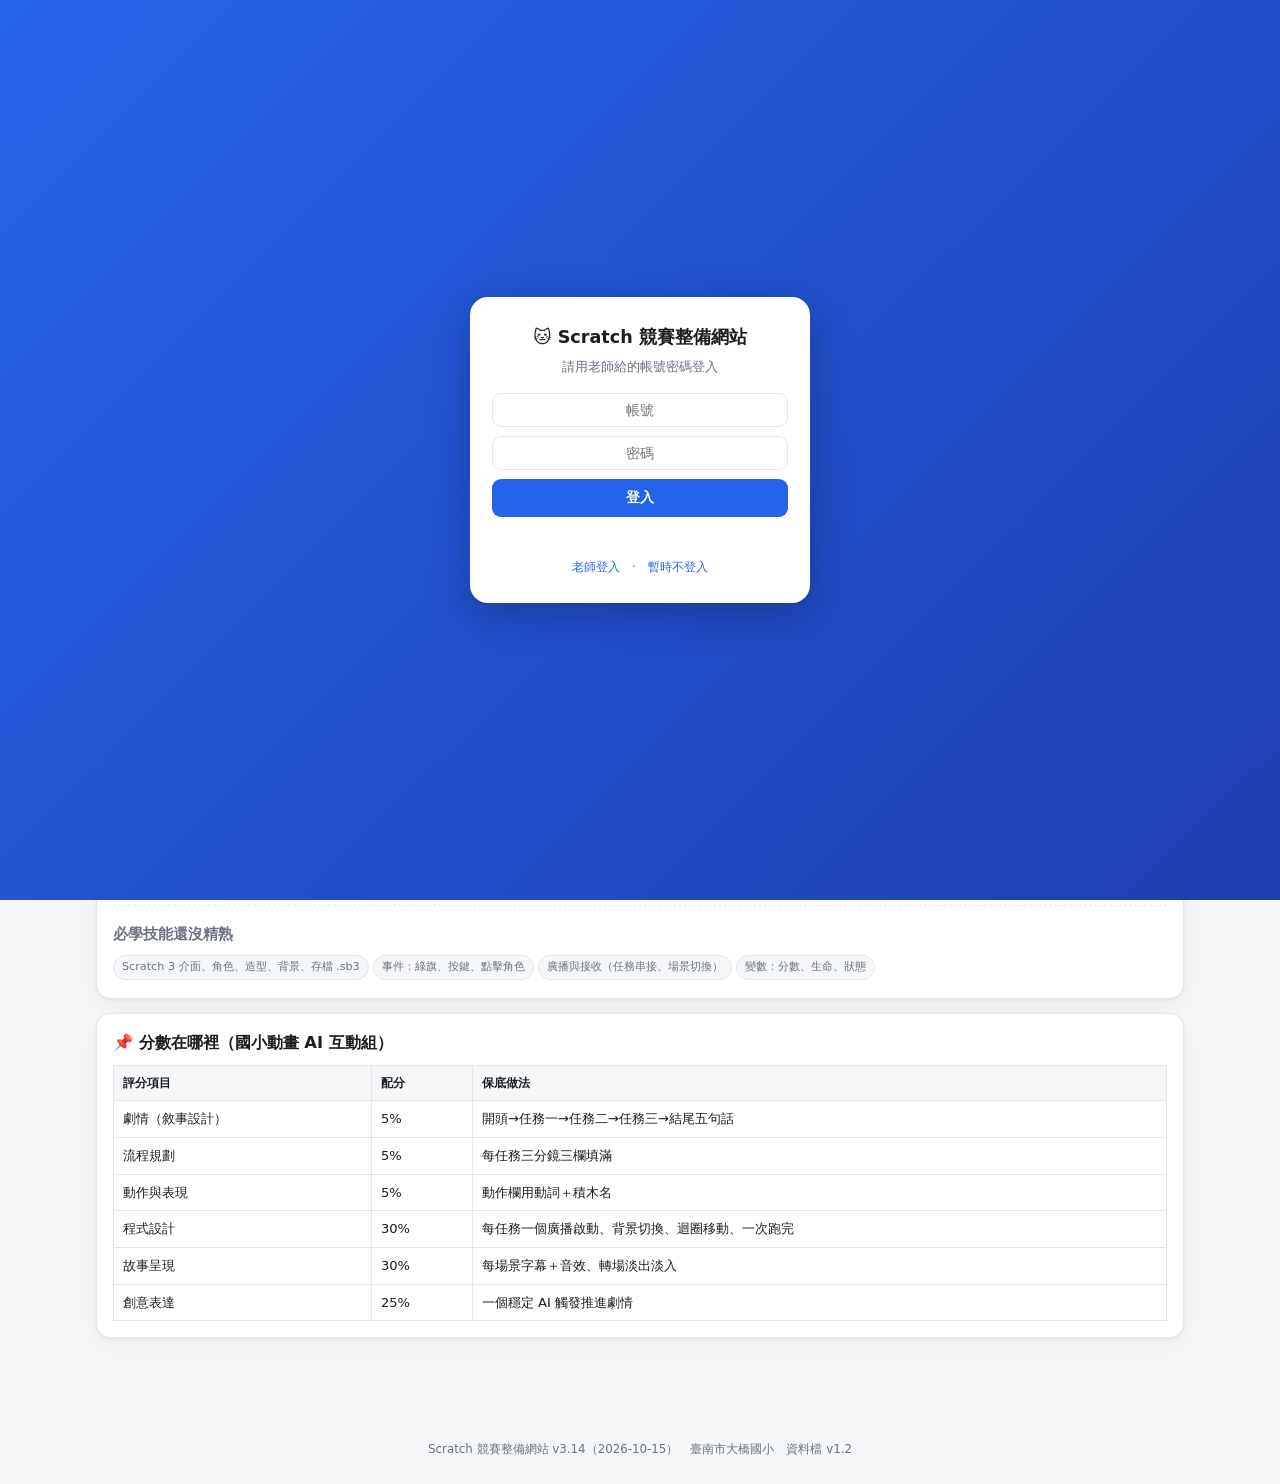
==== index.html @ bfbbebb8 "Work upload v1.3: upload only, no automatic check - Students: pick .sb3 -> upload (team/date folder," ====
<!DOCTYPE html>
<html lang="zh-Hant">
<head>
<meta charset="UTF-8">
<meta name="viewport" content="width=device-width,initial-scale=1">
<title>Scratch 競賽整備網站</title>
<!--
  Scratch 競賽整備網站  index.html
  版本：v1.5   日期：2026-09-23（v1.5 整合基礎課程與重複技能）
  作者：Cona 老師（臺南市大橋國小）
  部署：GitHub Pages 單檔；後端 Google Apps Script（Code.gs v1.1）
  設定：下方 CONFIG.GAS_URL 填入 GAS /exec 網址；留空則為純本機模式
-->
<style>
:root{
  --bg:#f6f7f9; --card:#fff; --ink:#1a1d21; --muted:#6b7280; --line:#e3e6ea;
  --brand:#2563eb; --brand2:#1e40af; --ok:#16a34a; --warn:#d97706; --bad:#dc2626;
  --anim:#7c3aed; --game:#ea580c; --ai:#0891b2;
  --r:14px; --sh:0 1px 3px rgba(0,0,0,.06),0 8px 24px rgba(0,0,0,.04);
}
@media(prefers-color-scheme:dark){:root:not([data-theme="light"]){
  --bg:#0f1216; --card:#171b21; --ink:#e8eaed; --muted:#9aa3ad; --line:#272d35;
  --brand:#60a5fa; --brand2:#93c5fd; --ok:#4ade80; --warn:#fbbf24; --bad:#f87171;
  --anim:#a78bfa; --game:#fb923c; --ai:#22d3ee; --sh:0 1px 3px rgba(0,0,0,.4);
}}
:root[data-theme="dark"]{
  --bg:#0f1216; --card:#171b21; --ink:#e8eaed; --muted:#9aa3ad; --line:#272d35;
  --brand:#60a5fa; --brand2:#93c5fd; --ok:#4ade80; --warn:#fbbf24; --bad:#f87171;
  --anim:#a78bfa; --game:#fb923c; --ai:#22d3ee; --sh:0 1px 3px rgba(0,0,0,.4);
}
*{box-sizing:border-box}
body{margin:0;background:var(--bg);color:var(--ink);
  font-family:"Noto Sans TC","PingFang TC","Microsoft JhengHei",system-ui,sans-serif;
  line-height:1.65;-webkit-text-size-adjust:100%}
.wrap{max-width:1120px;margin:0 auto;padding:0 16px 64px}
header{background:linear-gradient(135deg,var(--brand),var(--brand2));color:#fff;padding:18px 0 14px}
header .wrap{padding-bottom:0}
.hrow{display:flex;flex-wrap:wrap;align-items:center;gap:10px}
h1{font-size:1.2rem;margin:0;font-weight:800;letter-spacing:.5px}
.ver{font-size:.72rem;opacity:.85;background:rgba(255,255,255,.18);padding:2px 8px;border-radius:99px}
.spacer{flex:1}
.hbtn{background:rgba(255,255,255,.16);color:#fff;border:1px solid rgba(255,255,255,.3);
  border-radius:99px;padding:6px 12px;font-size:.8rem;cursor:pointer;font-family:inherit}
.hbtn:hover{background:rgba(255,255,255,.28)}
.hbtn.on{background:#fff;color:var(--brand2);font-weight:700}
.idbar{display:flex;flex-wrap:wrap;gap:8px;margin-top:10px;align-items:center;font-size:.82rem}
.idbar input,.idbar select{border:1px solid rgba(255,255,255,.35);background:rgba(255,255,255,.14);
  color:#fff;border-radius:8px;padding:5px 9px;font-family:inherit;font-size:.82rem}
.idbar input::placeholder{color:rgba(255,255,255,.7)}
.idbar select option{color:#111}
nav{display:flex;align-items:stretch;gap:6px;overflow-x:auto;margin-top:12px;padding-bottom:2px;scrollbar-width:none}
nav::-webkit-scrollbar{display:none}
nav button{white-space:nowrap;background:transparent;border:0;color:rgba(255,255,255,.82);
  padding:9px 13px;border-radius:10px 10px 0 0;cursor:pointer;font-size:.86rem;font-family:inherit}
nav button.active{background:var(--bg);color:var(--ink);font-weight:700}
.past-table-wrap{overflow-x:auto;margin:12px 0}
.past-table{min-width:680px}
.past-table td,.past-table th{vertical-align:top}
.past-downloads{display:flex;flex-wrap:wrap;gap:8px;margin:10px 0}
.doc-layout{display:grid;grid-template-columns:minmax(340px,.9fr) minmax(0,1.1fr);gap:14px;align-items:start}
.doc-layout>.card{min-width:0;margin:0}
.doc-source{position:sticky;top:12px}
.doc-paper{width:100%;height:min(74vh,820px);min-height:500px;border:1px solid var(--line);border-radius:8px;background:#fff}
.doc-keypoints{padding-left:20px;margin:8px 0 12px}
.doc-keypoints li{margin:4px 0}
@media(max-width:900px){.doc-layout{grid-template-columns:1fr}.doc-source{position:static}.doc-paper{height:60vh;min-height:380px}}
.nav-group{display:flex;flex-direction:column;align-items:flex-start;justify-content:flex-end;flex:none;padding:0 6px}
.nav-group+.nav-group{border-left:1px solid rgba(255,255,255,.4);padding-left:14px;margin-left:4px}
.nav-label{white-space:nowrap;font-size:.74rem;font-weight:800;color:#fff;letter-spacing:.04em;
  background:rgba(255,255,255,.18);border:1px solid rgba(255,255,255,.28);border-radius:7px;
  padding:2px 10px;margin:0 0 5px;line-height:1.5}
.nav-buttons{display:flex;gap:2px}
.teacher-members{font-weight:700;background:rgba(255,255,255,.13);border-radius:8px;padding:5px 9px}
section{display:none;padding-top:20px}
section.active{display:block}
.card{background:var(--card);border:1px solid var(--line);border-radius:var(--r);
  padding:16px;margin-bottom:14px;box-shadow:var(--sh)}
.card h2{margin:0 0 4px;font-size:1.02rem}
.card h3{margin:16px 0 6px;font-size:.92rem;color:var(--muted)}
.sub{color:var(--muted);font-size:.82rem;margin:0 0 10px}
.grid{display:grid;gap:12px}
.g2{grid-template-columns:repeat(auto-fit,minmax(280px,1fr))}
.g3{grid-template-columns:repeat(auto-fit,minmax(200px,1fr))}
.bar{height:9px;background:var(--line);border-radius:99px;overflow:hidden;margin:6px 0 2px}
.bar>i{display:block;height:100%;background:var(--brand);border-radius:99px;transition:width .35s}
.bar.ok>i{background:var(--ok)}
.stat{display:flex;align-items:baseline;gap:6px}
.stat b{font-size:1.5rem}
.stat span{font-size:.78rem;color:var(--muted)}
.item{display:flex;gap:10px;padding:11px 0;border-bottom:1px dashed var(--line);align-items:flex-start}
.item:last-child{border-bottom:0}
.item .bd{flex:1;min-width:0}
.item .nm{font-weight:600;font-size:.93rem}
.item .cd{font-size:.79rem;color:var(--muted);margin-top:2px}
.chk{width:26px;height:26px;flex:0 0 26px;border:2px solid var(--line);border-radius:8px;
  background:var(--card);cursor:pointer;font-size:15px;line-height:22px;text-align:center;color:transparent;padding:0}
.chk.on{background:var(--ok);border-color:var(--ok);color:#fff}
.pill{display:inline-block;font-size:.68rem;padding:1px 7px;border-radius:99px;
  border:1px solid var(--line);color:var(--muted);margin-left:6px;vertical-align:1px}
.pill.p1{border-color:var(--bad);color:var(--bad)}
.pill.p2{border-color:var(--warn);color:var(--warn)}
.pill.must{border-color:var(--brand);color:var(--brand)}
.seg{display:flex;gap:0;border:1px solid var(--line);border-radius:9px;overflow:hidden;flex:0 0 auto}
.seg button{border:0;background:var(--card);color:var(--muted);font-size:.72rem;padding:5px 8px;
  cursor:pointer;font-family:inherit;border-right:1px solid var(--line)}
.seg button:last-child{border-right:0}
.seg button.on{background:var(--muted);color:#fff;font-weight:700}
.seg button.on.lv1{background:var(--warn)}
.seg button.on.lv2{background:var(--ok)}
a.lk{display:inline-block;font-size:.78rem;color:var(--brand);text-decoration:none;
  margin:4px 8px 0 0;border-bottom:1px solid transparent}
a.lk:hover{border-bottom-color:var(--brand)}
.course-panel{margin-top:18px;padding:16px;border:1px solid var(--line);border-radius:12px;background:var(--bg)}
.course-panel h3{margin:0 0 4px;color:var(--ink);font-size:1rem}
.course-sites{display:flex;flex-wrap:wrap;gap:6px 14px;margin:10px 0 14px}
.resource-grid{display:grid;grid-template-columns:repeat(auto-fit,minmax(240px,1fr));gap:12px;margin-top:14px}
.resource-item{border:1px solid var(--line);border-radius:12px;padding:14px;background:var(--card)}
.resource-item img{display:block;width:100%;max-height:240px;object-fit:contain;margin-bottom:10px;border-radius:8px;background:var(--bg)}
.resource-item strong{display:block;margin-bottom:5px}
.resource-actions{display:flex;gap:8px;margin-top:10px}
.resource-form{display:grid;gap:10px;max-width:560px;margin-top:18px;padding:16px;border:1px solid var(--line);border-radius:12px;background:var(--bg)}
.resource-form input[type=text],.resource-form input[type=url],.resource-form input[type=file]{width:100%;padding:9px;border:1px solid var(--line);border-radius:8px;background:var(--card);color:var(--ink)}
.course-group{border:1px solid var(--line);border-radius:10px;background:var(--card);margin-top:8px;overflow:hidden}
.course-group summary{cursor:pointer;padding:10px 12px;font-weight:700}
.course-group summary:hover{color:var(--brand)}
.teacher-feature:active{cursor:grabbing}
.work-row select{min-width:170px;margin-left:6px}
.teacher-feature{border-left:3px solid var(--brand);padding:9px;margin-top:8px;max-width:420px;cursor:grab}
.teacher-feature summary{cursor:pointer;font-weight:700;color:var(--brand);list-style:none}
.teacher-feature summary::-webkit-details-marker{display:none}
.teacher-feature summary::before{content:'▸ ';display:inline}
.teacher-feature[open] summary::before{content:'▾ '}
.teacher-feature input,.teacher-feature textarea{display:block;width:100%;margin:6px 0}
.course-lessons{padding:0 12px 6px}
.course-lesson{padding:12px 0;border-top:1px dashed var(--line)}
.course-lesson-head{display:flex;align-items:center;gap:8px;flex-wrap:wrap}
.course-lesson-head b{flex:1;min-width:150px}
.course-lesson p{margin:6px 0;white-space:pre-line;font-size:.83rem;color:var(--muted)}
.course-done{border:1px solid var(--line);background:var(--card);color:var(--muted);border-radius:8px;padding:4px 9px;cursor:pointer;font-family:inherit}
.course-done.on{border-color:var(--ok);color:var(--ok);font-weight:700}
.course-skill{margin:8px 0 12px;padding:10px 12px;border:1px solid var(--line);border-radius:10px;background:var(--bg)}
.course-skill>strong{font-size:.8rem;color:var(--brand)}
.course-skill .item{border-bottom:0;padding-bottom:0}
.todo{font-size:.76rem;color:var(--warn)}
table{width:100%;border-collapse:collapse;font-size:.82rem;margin-top:8px}
th,td{border:1px solid var(--line);padding:7px 9px;text-align:left;vertical-align:top}
th{background:var(--bg);font-weight:700;font-size:.78rem}
.btn{background:var(--brand);color:#fff;border:0;border-radius:9px;padding:8px 15px;
  font-size:.85rem;cursor:pointer;font-family:inherit;font-weight:600}
.btn:hover{filter:brightness(1.08)}
.btn.ghost{background:transparent;color:var(--brand);border:1px solid var(--line)}
.btn.danger{background:var(--bad)}
.btn:disabled{opacity:.45;cursor:not-allowed}
.row{display:flex;flex-wrap:wrap;gap:8px;align-items:center}
input[type=text],input[type=password],textarea,select{border:1px solid var(--line);border-radius:9px;
  padding:8px 10px;font-family:inherit;font-size:.86rem;background:var(--card);color:var(--ink);width:100%}
textarea{resize:vertical;line-height:1.7}
label.fl{display:block;font-size:.8rem;font-weight:600;margin:12px 0 4px}
label.fl .hint{font-weight:400;color:var(--muted);font-size:.74rem}
.note{font-size:.78rem;color:var(--muted);border-left:3px solid var(--brand);padding-left:9px;margin:8px 0}
.ok-txt{color:var(--ok);font-size:.78rem}
.bad-txt{color:var(--bad);font-size:.78rem}
.mock{white-space:pre-wrap;font-size:.86rem;background:var(--bg);border:1px solid var(--line);
  border-radius:10px;padding:14px;line-height:1.85}
.tag{display:inline-block;font-size:.7rem;background:var(--bg);border:1px solid var(--line);
  border-radius:99px;padding:2px 8px;margin:2px 4px 2px 0;color:var(--muted)}
.timer{font-size:2.4rem;font-weight:800;letter-spacing:2px;font-variant-numeric:tabular-nums}
.phase{padding:9px 11px;border-radius:9px;border:1px solid var(--line);margin-bottom:6px;font-size:.84rem}
.phase.now{border-color:var(--brand);background:rgba(37,99,235,.08);font-weight:700}
.phase.done{opacity:.5}
.badge{position:fixed;right:14px;bottom:14px;background:var(--card);border:1px solid var(--line);
  border-radius:99px;padding:7px 14px;font-size:.76rem;box-shadow:var(--sh);z-index:50;display:none}
.badge.show{display:block}
footer{text-align:center;color:var(--muted);font-size:.74rem;padding:24px 0}
.tonly{display:none}
body.teacher .tonly{display:block}
body.teacher .tonly.inline{display:inline-block}
.hide{display:none!important}
.login{position:fixed;inset:0;z-index:200;background:linear-gradient(135deg,var(--brand),var(--brand2));
  display:flex;align-items:center;justify-content:center;padding:16px}
.login.off{display:none}
.loginbox{background:var(--card);border-radius:18px;padding:26px 22px;width:100%;max-width:340px;
  box-shadow:0 10px 40px rgba(0,0,0,.25);text-align:center}
.loginbox h2{margin:0 0 4px;font-size:1.1rem}
.loginbox p{margin:0 0 16px;font-size:.8rem;color:var(--muted)}
.loginbox input{margin-bottom:9px;text-align:center}
.loginbox .btn{width:100%;padding:10px}
.loginbox .alt{margin-top:14px;font-size:.76rem;color:var(--muted)}
.loginbox .alt a{color:var(--brand);cursor:pointer;text-decoration:none}
.loginbox .alt a:hover{text-decoration:underline}
#liMsg{min-height:20px;font-size:.8rem;margin-top:6px}
.who{background:rgba(255,255,255,.18);border-radius:99px;padding:4px 12px;font-weight:600}
@media(max-width:640px){
  .item{flex-wrap:wrap}
  .seg{margin-left:36px;margin-top:4px}
  .timer{font-size:2rem}
  h1{font-size:1.05rem}
}
@media print{header,nav,.noprint{display:none!important}section{display:none!important}
  section.active{display:block!important}.card{box-shadow:none;break-inside:avoid}}
</style>
<style>
.important-event{flex:1;display:flex;justify-content:center;align-items:center;gap:14px;min-width:280px;padding:9px 14px;border-radius:14px;background:#ffffff1c;border:1px solid #ffffff40}.important-event strong,.important-event span{display:block}.important-event span{font-size:.8rem;opacity:.95}.event-count{color:#ffed9f;white-space:nowrap;font-size:1.02rem}.important-link{border:2px solid #e5b343;background:var(--bg);padding:12px 16px;border-radius:12px;margin:14px 0}.important-link strong{display:block}#eventDialog{width:min(480px,94vw);border:0;border-radius:16px;padding:24px;background:var(--card);color:var(--ink)}#eventDialog::backdrop{background:#0007}#eventDialog label{display:block;margin:12px 0}#eventDialog input{display:block;width:100%;padding:10px;margin-top:5px;border:1px solid var(--line);border-radius:8px;color:var(--ink);background:var(--bg)}@media(max-width:900px){.important-event{order:5;flex-basis:100%;min-width:0;flex-wrap:wrap}.hrow{flex-wrap:wrap}}
</style>
</head>
<body>
<header>
  <div class="wrap">
    <div class="hrow">
      <h1>🐱 Scratch 競賽整備網站</h1>
      <span class="ver" id="verTag"></span>
      <div id="importantEvent" class="important-event"></div>
      <button class="hbtn" id="themeBtn" title="切換深淺色">🌓</button>
      <button class="hbtn" id="teacherBtn">老師登入</button>
    </div>
    <div class="idbar" id="idbar"></div>
    <nav id="nav"></nav>
  </div>
</header>
<dialog id="eventDialog"></dialog>
<style>.important-event{display:grid;gap:8px}.event-row{display:flex;align-items:center;justify-content:space-between;gap:12px}.event-row+.event-row{border-top:1px solid #ffffff40;padding-top:8px}@media(max-width:600px){.event-row{flex-wrap:wrap}.event-count{font-size:.9rem}}</style>

<div class="wrap">
  <section id="tab-dash" class="active"></section>
  <section id="tab-feat"></section>
  <section id="tab-work"></section>
  <section id="tab-upload"></section>
  <section id="tab-skill"></section>
  <section id="tab-sites"></section>
  <section id="tab-code"></section>
  <section id="tab-rubric"></section>
  <section id="tab-past"></section>
  <section id="tab-mock"></section>
  <section id="tab-doc"></section>
  <section id="tab-time"></section>
  <section id="tab-set"></section>
</div>

<div class="login off" id="login">
  <div class="loginbox">
    <h2>🐱 Scratch 競賽整備網站</h2>
    <p>請用老師給的帳號密碼登入</p>
    <input type="text" id="liAcc" placeholder="帳號" autocomplete="username">
    <input type="password" id="liPw" placeholder="密碼" autocomplete="current-password">
    <button class="btn" id="liGo">登入</button>
    <div id="liMsg"></div>
    <div class="alt"><a id="liTeacher">老師登入</a>　·　<a id="liGuest">暫時不登入</a></div>
  </div>
</div>

<div class="badge" id="badge"></div>
<footer id="foot"></footer>

<script src="basic-course.js?v=0549835"></script>
<script src="work-board.js?v=20261005-2"></script>
<script src="important-event.js?v=2"></script>
<script src="resource-board.js?v=20261005-1"></script>
<script src="past-materials.js?v=20260923-3"></script>
<script src="work-upload.js?v=1.2-20261015"></script>
<script>
/* ===================== 設定 ===================== */
const CONFIG = {
  GAS_URL: 'https://script.google.com/macros/s/AKfycbwOos2X-8Qha7JkASXeDWjU9P6ldM1uuHMtovFIctOSKyVXxvaNAr8lUlw9-2zLah7-/exec',
  VERSION: 'v3.14',
  DATE: '2026-10-15'
};
const DATA = {"version": "v1.2", "date": "2026-09-18", "title": "貓咪盃備賽檢核資料（國小動畫 AI 互動組／國小遊戲 AI 互動組）", "contest": {"year": "116", "groups": {"anim": "國小動畫 AI 互動組", "game": "國小遊戲 AI 互動組"}, "durationMin": 210, "presentationMin": 3, "software": "Scratch3-AI-1.5.2 離線版（主辦提供）", "submit": ["作品 .sb3", "程式說明文件（官方 ODT/DOCX 範本）"], "stage1": "116/04/21", "stage2": "116/04/24", "links": {"官網": "https://proj.moe.edu.tw/cat/", "最新消息": "https://proj.moe.edu.tw/cat/News.aspx?n=2108&sms=12540", "評分規準與文件格式": "https://proj.moe.edu.tw/cat/News_Content.aspx?n=2108&s=24497", "Scratch3-AI 下載": "https://proj.moe.edu.tw/cat/News_Content.aspx?n=2108&s=24379", "歷年得獎作品": "https://proj.moe.edu.tw/cat/cl.aspx?n=3127", "Stretch3 線上練習": "https://stretch3.github.io/"}, "todoTeacher": ["市賽報名截止與日期", "是否可攜帶素材檔案", "現場電腦是否有攝影機", "Scratch3-AI 內含 AI 擴充清單截圖"]}, "rubric": {"anim": [{"id": "RA1", "block": "程式說明文件", "item": "劇情（敘事設計）", "pct": 5, "top": "劇情完整流暢、角色與場景交代清楚、呈現完整故事", "base": "開頭→任務一→任務二→任務三→結尾五句話", "boost": "每句含誰、在哪、做什麼、結果", "features": ["A12"]}, {"id": "RA2", "block": "程式說明文件", "item": "流程規劃", "pct": 5, "top": "流程規劃完整、順序嚴謹、與敘事完全契合", "base": "每任務三分鏡三欄填滿", "boost": "分鏡標明廣播名／AI 觸發", "features": ["A12"]}, {"id": "RA3", "block": "程式說明文件", "item": "動作與表現", "pct": 5, "top": "每場景角色明確、動作規劃完整清楚", "base": "動作欄用動詞＋積木名", "boost": "加時間長度與音效名", "features": ["A12"]}, {"id": "RA4", "block": "動畫作品", "item": "程式設計", "pct": 30, "top": "程式結構清楚完整、動畫全程正確、運用多種控制積木（事件、廣播、迴圈、簡單條件）", "base": "每任務一個廣播啟動、背景切換、迴圈移動、一次跑完", "boost": "自訂積木、條件分支做 AI 劇情", "features": ["A02", "A03", "A07", "A11"]}, {"id": "RA5", "block": "動畫作品", "item": "故事呈現", "pct": 30, "top": "場景轉換自然流暢、節奏清楚、音效字幕美術精緻並有效輔助理解", "base": "每場景字幕＋音效、轉場淡出淡入", "boost": "配音、背景音樂、標題與片尾", "features": ["A01", "A04", "A05", "A06", "A10"]}, {"id": "RA6", "block": "動畫作品", "item": "創意表達", "pct": 25, "top": "角色場景鮮明有特色；AI 感知結果與劇情發展形成創意連動、觸發點有巧思、不同情境下反應穩定", "base": "一個穩定 AI 觸發推進劇情", "boost": "2～3 種 AI 觸發各推進一段、誤判提示", "features": ["A08", "A09"]}], "game": [{"id": "RG1", "block": "程式說明文件", "item": "遊戲目標說明", "pct": 5, "top": "遊戲目標非常清楚具體、玩家能立即理解並依任務完成操作", "base": "一句話：N 秒內…達 N 分", "boost": "加上情境理由", "features": ["G14"]}, {"id": "RG2", "block": "程式說明文件", "item": "遊戲機制設計", "pct": 10, "top": "規則與任務高度連貫且可執行、勝負條件清楚、具有明顯挑戰性", "base": "每關：操作／計分表／過關條件", "boost": "隨機、難度變化、AI 操控方式", "features": ["G14"]}, {"id": "RG3", "block": "遊戲作品", "item": "遊戲趣味性", "pct": 20, "top": "內容豐富且充滿變化、音效與美術表現精緻、具高度吸引力", "base": "每關≥3 種物件、得分/失敗音效、背景音樂", "boost": "隨機生成、加速度、連擊、震動", "features": ["G03", "G08", "G13"]}, {"id": "RG4", "block": "遊戲作品", "item": "互動平衡性", "pct": 20, "top": "互動性佳、操作順暢；AI 操控（手勢/臉部特徵點）反應靈敏且穩定、誤操作率低、與必要的傳統輸入自然搭配", "base": "一關鍵盤、一關手勢", "boost": "連續判定、冷卻、狀態顯示", "features": ["G05", "G06", "G07"]}, {"id": "RG5", "block": "遊戲作品", "item": "獨特創意性", "pct": 20, "top": "遊戲具高度創新；AI 應用設計（辨識項目選擇、觸發機制、回饋形式）具原創性且與遊戲情境高度契合", "base": "AI 動作與題目情境有關", "boost": "回饋多樣（音效＋表情＋分數動畫）", "features": ["G05"]}, {"id": "RG6", "block": "遊戲作品", "item": "功能完整性", "pct": 25, "top": "功能完整、無明顯錯誤、流程開始與結束順利", "base": "標題→說明→關一→關二→結算→排行榜→重玩全程走完", "boost": "每關過關/失敗畫面、變數歸零正確", "features": ["G01", "G02", "G04", "G09", "G10", "G11", "G12"]}]}, "features": {"anim": [{"id": "A01", "name": "標題畫面", "cond": "作品名、組員、按綠旗或點擊開始", "pri": 1}, {"id": "A02", "name": "三個任務各一個場景", "cond": "背景切換用廣播或「背景換成…時」", "pri": 1}, {"id": "A03", "name": "主角每場景有動作＋變化", "cond": "造型／大小／顏色／表情至少一種變化", "pri": 1}, {"id": "A04", "name": "每場景至少 2 句字幕，且每句字幕都有配音", "cond": "字幕（說…秒）與配音（錄音或文字轉語音）同步出現，一句字幕＝一段語音", "pri": 1}, {"id": "A05", "name": "每場景 1 個音效＋背景音樂", "cond": "音效庫或錄音皆可", "pri": 2}, {"id": "A06", "name": "場景轉場 ≥2 種", "cond": "淡出淡入／滑動／縮放", "pri": 2}, {"id": "A07", "name": "至少 1 個條件判斷劇情", "cond": "碰到 A→X，碰到 B→Y", "pri": 2}, {"id": "A08", "name": "至少 1 個 AI 觸發推進劇情", "cond": "揮手/張嘴/點頭→劇情前進，畫面有提示文字", "pri": 1}, {"id": "A09", "name": "AI 防誤判", "cond": "連續判定 N 次或冷卻 2 秒", "pri": 2}, {"id": "A10", "name": "片尾畫面", "cond": "The End／這次學到什麼（不放製作名單）", "pri": 1}, {"id": "A11", "name": "全片一次跑完不卡住", "cond": "綠旗→片尾，改完即重跑", "pri": 1}, {"id": "A12", "name": "程式說明文件填滿", "cond": "敘事 5 句＋每任務 3 分鏡", "pri": 1}], "game": [{"id": "G01", "name": "標題畫面", "cond": "作品名、開始鈕", "pri": 1}, {"id": "G02", "name": "遊戲說明畫面", "cond": "每關操作方法＋計分表＋過關條件", "pri": 1}, {"id": "G03", "name": "關卡一可玩", "cond": "倒數、操作、隨機物件、碰撞加減分、即時分數", "pri": 1}, {"id": "G04", "name": "關卡二可玩且類型不同", "cond": "例：關一收集閃避、關二拖曳分類/選擇/背包", "pri": 1}, {"id": "G05", "name": "一關用 AI 手勢操控", "cond": "手掌左右→角色左右，或握拳→動作", "pri": 1}, {"id": "G06", "name": "AI 狀態顯示", "cond": "畫面角落顯示偵測到/未偵測到＋提示", "pri": 2}, {"id": "G07", "name": "AI 防誤判＋鍵盤備援", "cond": "連續判定＋冷卻；鍵盤也能玩", "pri": 2}, {"id": "G08", "name": "每種事件有音效", "cond": "得分、扣分、過關、失敗、倒數最後 5 秒", "pri": 2}, {"id": "G09", "name": "過關/失敗畫面與重玩", "cond": "變數與分身歸零", "pri": 1}, {"id": "G10", "name": "關卡以廣播串接", "cond": "任務一結束→廣播開始任務二", "pri": 1}, {"id": "G11", "name": "結算畫面＋成果報告", "cond": "總分＋各項統計次數", "pri": 2}, {"id": "G12", "name": "排行榜前三名", "cond": "詢問姓名、清單、排序", "pri": 2}, {"id": "G13", "name": "簡單物理", "cond": "掉落加速度或碰撞反彈", "pri": 3}, {"id": "G14", "name": "程式說明文件填滿", "cond": "目標一句話＋每關任務/規則", "pri": 1}]}, "skills": [{"id": "B1", "cat": "基礎", "must": true, "name": "Scratch 3 介面、角色、造型、背景、存檔 .sb3", "why": "全部", "links": ["https://steam.oxxostudio.tw/category/scratch/info/use-scratch3.html", "https://www.junyiacademy.org/computing/root/scratch-3-m01"]}, {"id": "B2", "cat": "基礎", "must": true, "name": "事件：綠旗、按鍵、點擊角色", "why": "程式設計", "links": ["https://steam.oxxostudio.tw/category/scratch/code/events.html"]}, {"id": "B3", "cat": "基礎", "must": true, "name": "廣播與接收（任務串接、場景切換）", "why": "程式設計／功能完整性", "links": ["https://steam.oxxostudio.tw/category/scratch/example/radio-wait.html", "https://sites.google.com/dpps.tc.edu.tw/scratch/影片動畫製作/廣播與接收"]}, {"id": "B4", "cat": "基礎", "must": true, "name": "變數：分數、生命、狀態", "why": "遊戲機制", "links": ["https://2blog.ilc.edu.tw/1279/"]}, {"id": "B5", "cat": "基礎", "must": true, "name": "重複、如果／否則、等待直到", "why": "程式設計", "links": ["https://steam.oxxostudio.tw/category/scratch/index.html"]}, {"id": "B6", "cat": "基礎", "must": true, "name": "音效：音效庫、錄音、匯入、背景音樂循環", "why": "故事呈現／趣味性", "links": []}, {"id": "B7", "cat": "基礎", "must": false, "name": "自訂積木（函式）", "why": "程式設計極優", "links": []}, {"id": "B8", "cat": "基礎", "must": true, "name": "標題／說明／結尾畫面三件套", "why": "功能完整性", "links": []}, {"id": "B9", "cat": "基礎", "must": false, "name": "流程圖畫法（四種符號）", "why": "程式說明文件", "links": []}, {"id": "B10", "cat": "基礎", "must": false, "name": "3 分鐘口頭報告", "why": "決賽調分", "links": []}, {"id": "A1", "cat": "動畫", "must": true, "name": "字幕：說…秒＋字幕角色", "why": "故事呈現", "links": []}, {"id": "A2", "cat": "動畫", "must": true, "name": "轉場：淡出淡入、滑入、縮放", "why": "故事呈現", "links": ["https://www.junyiacademy.org/computing/scratch/scratch-3-m01/v/Z2YuM0XAA88", "https://www.junyiacademy.org/computing/programming/scratch/scratch-3-m01/v/Mw972ajSXtA", "http://blog.hashteacher.com/?p=1117"]}, {"id": "A3", "cat": "動畫", "must": true, "name": "角色變化：造型、尺寸、顏色效果、漸變", "why": "程式設計", "links": []}, {"id": "A4", "cat": "動畫", "must": false, "name": "背景捲動（雙背景循環）", "why": "程式設計（逛街≥30 秒）", "links": []}, {"id": "A5", "cat": "動畫", "must": false, "name": "圓形／曲線移動", "why": "114 文件題", "links": []}, {"id": "A6", "cat": "動畫", "must": true, "name": "配音：每句字幕都配語音（錄音或文字轉語音）", "why": "115 要求語音", "links": []}, {"id": "A7", "cat": "動畫", "must": false, "name": "對話節奏：廣播並等待、多角色輪流說", "why": "故事呈現", "links": ["https://steam.oxxostudio.tw/category/scratch/example/radio-wait.html"]}, {"id": "G1", "cat": "遊戲", "must": true, "name": "鍵盤／滑鼠控制角色", "why": "互動平衡性", "links": []}, {"id": "G2", "cat": "遊戲", "must": true, "name": "倒數計時器", "why": "遊戲機制", "links": ["https://steam.oxxostudio.tw/category/scratch/example/countdown-baisc.html"]}, {"id": "G3", "cat": "遊戲", "must": true, "name": "分身隨機生成物件", "why": "趣味性（亂數要求）", "links": []}, {"id": "G4", "cat": "遊戲", "must": true, "name": "碰撞判斷→加減分＋音效＋刪除分身", "why": "遊戲機制", "links": []}, {"id": "G5", "cat": "遊戲", "must": true, "name": "過關／失敗判斷、關卡切換、重玩歸零", "why": "功能完整性", "links": []}, {"id": "G6", "cat": "遊戲", "must": true, "name": "清單＋排行榜前三名", "why": "114/115 明文要求", "links": ["https://steam.oxxostudio.tw/category/scratch/example/list-sort.html", "https://steam.oxxostudio.tw/category/scratch/code/lists.html", "https://class.tn.edu.tw/modules/tad_web/news.php?WebID=1384&NewsID=13249"]}, {"id": "G7", "cat": "遊戲", "must": false, "name": "成果報告畫面", "why": "114 臺南要求", "links": []}, {"id": "G8", "cat": "遊戲", "must": false, "name": "簡單物理：重力、反彈", "why": "115 子任務二", "links": []}, {"id": "G9", "cat": "遊戲", "must": false, "name": "拖曳分類", "why": "關卡類型二", "links": []}, {"id": "G10", "cat": "遊戲", "must": false, "name": "背包／容量策略", "why": "114 任務二", "links": []}, {"id": "AI1", "cat": "AI", "must": true, "name": "開啟攝影機、看到手部／臉部特徵點", "why": "AI 基礎", "links": ["https://github.com/champierre/handpose2scratch", "https://github.com/champierre/facemesh2scratch", "https://github.com/stretch3/stretch3.github.io"]}, {"id": "AI2", "cat": "AI", "must": true, "name": "手掌 x 座標→角色 x", "why": "互動平衡性", "links": ["https://learningscratch519975251.wordpress.com/2021/04/04/stretch3-handpose2scratch-3d-fight/"]}, {"id": "AI3", "cat": "AI", "must": true, "name": "手在左／右／上→三種指令", "why": "動畫觸發、遊戲選擇", "links": []}, {"id": "AI4", "cat": "AI", "must": false, "name": "手指伸直數量→選項", "why": "選擇題關卡", "links": []}, {"id": "AI5", "cat": "AI", "must": false, "name": "張嘴／點頭（臉部特徵點距離）", "why": "吃東西、同意", "links": []}, {"id": "AI6", "cat": "AI", "must": true, "name": "防誤判：連續 N 次＋冷卻＋狀態顯示", "why": "誤操作率低", "links": []}, {"id": "AI7", "cat": "AI", "must": false, "name": "鍵盤備援", "why": "與傳統輸入搭配", "links": []}, {"id": "AI8", "cat": "AI", "must": false, "name": "視訊偵測擴充（動作量）備援", "why": "備援", "links": ["https://steam.oxxostudio.tw/category/scratch/extension/video-sensing.html", "https://steam.oxxostudio.tw/category/scratch/example/hamster-hit-video.html"]}, {"id": "AI9", "cat": "AI", "must": false, "name": "Teachable Machine 影像分類", "why": "進階", "links": ["https://medium.com/ai-for-k12/scratch-x-ai-手勢辨識專案-taco-變變變-86e939d8eea2"]}], "schedule210": [{"from": 0, "to": 15, "task": "讀題＋規劃：讀兩遍、紙本分鏡/關卡表、分工"}, {"from": 15, "to": 45, "task": "骨架：標題→各任務空場景→結尾，用廣播串起來一次跑完"}, {"from": 45, "to": 85, "task": "任務一完整（音效字幕/計分）"}, {"from": 85, "to": 125, "task": "任務二完整"}, {"from": 125, "to": 155, "task": "任務三／結算排行榜"}, {"from": 155, "to": 175, "task": "AI 觸發＋防誤判＋提示文字"}, {"from": 175, "to": 195, "task": "填程式說明文件（一人填一人測）"}, {"from": 195, "to": 210, "task": "總測試兩次、存檔命名、備份"}], "pastQuestions": [{"year": "114 全國", "group": "anim", "title": "小樹苗的奇幻校園之旅", "tags": ["三場景", "主角變化", "圓形移動", "條件分支（垃圾/肥料）"], "docQ": "說明任務一小樹苗起飛以圓形繞操場一圈如何設計"}, {"year": "114 臺南", "group": "anim", "title": "臺灣老街的記憶拼圖", "tags": ["三場景", "合照", "背景捲動≥30秒", "導覽對話", "攤位劇情"], "docQ": "三任務各一張動畫規劃流程圖"}, {"year": "115 全國", "group": "anim", "title": "護眼小幫手", "tags": ["三場景", "三種壞習慣", "語音", "配音", "故事敘述"], "docQ": "（依範本）敘事設計＋分鏡"}, {"year": "114 全國", "group": "game", "title": "地震來了-防災、避難大作戰", "tags": ["兩關不同類型", "1分/2分鐘", "加扣分", "背包容量", "排行榜前三", "語音音效"], "docQ": "分數排名方法 或 重要性分數與門檻如何決定"}, {"year": "114 臺南", "group": "game", "title": "熱蘭遮城的重建與貿易", "tags": ["1分鐘/30秒", "+5/+10/-5/-20", "+30/-15/-10", "成果報告四項", "隨機障礙", "歷史知識說明"], "docQ": "依程式說明文件回答"}, {"year": "115 全國", "group": "game", "title": "夜市美食獵人", "tags": ["兩關：反應/策略", "亂數物件", "物理加速度反彈", "音效", "分數即時顯示", "排行榜", "總分＝健康與環境負擔運算"], "docQ": "計分規則與過關條件"}], "mockPools": {"themes": ["海洋垃圾", "客家文化", "節能減碳", "交通安全", "食安", "臺灣廟宇", "登革熱防治", "校園霸凌防治", "水資源", "原住民文化", "AI 與數位公民", "颱風防災"], "scenes": ["校園操場", "教室", "市場", "海邊", "老街", "廟口", "公園", "圖書館", "廚房", "捷運站"], "actions": ["飛行", "走路", "跳躍", "繞一圈", "彎腰", "游泳", "騎車", "跑步"], "changes": ["變大", "變色", "換裝", "得到道具", "變開心", "發光", "長出翅膀"], "animTech": ["背景動起來≥30秒", "以圓形路徑移動", "語音配音", "觀眾揮手才前進（AI）", "觀眾張嘴角色才吃（AI）", "三場景需不同美術風格"], "reactionTypes": ["收集閃避（接住/躲開掉落物）", "打地鼠（點擊出現物）", "跑酷（跳過障礙）", "射擊（發射消除）"], "strategyTypes": ["拖曳分類", "選擇題問答", "背包容量策略", "配對記憶", "路線規劃"], "timeLimits": [30, 60, 90, 120], "scoreRanges": {"posMin": 2, "posMax": 30, "negMin": 5, "negMax": 20}, "mainScreenReqs": ["每關操作方法", "前三名玩家與各關得分", "目前分數即時顯示"], "gameTech": ["物件類別亂數出現", "掉落加速度", "碰撞反彈或震動", "語音說明", "其中一關以手勢操控（AI）", "兩關不得同類型"], "docQuestions": ["請畫出任務一的流程圖", "請說明分數如何統計與排名", "請說明過關門檻如何決定", "請說明某任務的角色動作如何設計", "請說明 AI 觸發如何避免誤判"], "openers": ["{theme}是我們生活中重要的議題。", "在臺灣，{theme}與每個人都息息相關。", "有一天，{hero}發現了{theme}的問題。"], "heroes": ["小橋", "阿橋機器人", "小樹", "小水滴", "貓咪偵探"]}, "docTemplates": {"anim": {"fields": ["作品名稱", "任務一 敘事設計", "任務一 分鏡1 場景/角色/動作", "任務一 分鏡2", "任務一 分鏡3", "任務二 敘事設計", "任務二 分鏡1", "任務二 分鏡2", "任務二 分鏡3", "任務三 敘事設計", "任務三 分鏡1", "任務三 分鏡2", "任務三 分鏡3"], "checks": {"敘事最少字數": 80, "分鏡三欄不空": true}}, "game": {"fields": ["題目", "玩家目標", "任務一", "規則一", "任務二", "規則二", "自增任務", "自增規則"], "checks": {"目標最多字數": 40, "規則需含關鍵字": ["操作", "分", "過關"]}}}};
const SEED_MOCKS = [{"id": "SEED-ANIM-WARMING", "created": "2026-09-18", "group": "anim", "theme": "全球暖化（示範題）", "text": "全國中小學資訊應用競賽 116 年度貓咪盃競賽（模擬）－國小動畫 AI 互動組\n\n題目：北極熊的求救信\n\n情境說明：\n　　地球愈來愈熱了。北極的冰層一年比一年薄，北極熊「小白」站在愈來愈小的浮冰上，寫了一封求救信，隨著洋流漂到臺灣的海邊，被國小學生「阿橋」撿到。阿橋決定化身「減碳小勇士」，從自己的生活做起，並把減碳的方法告訴大家，讓小白的家不再融化。請你設計一段動畫，呈現阿橋發現問題、行動、並改變未來的故事。\n\n任務說明：\n任務一：阿橋在海邊撿到漂流瓶，打開後看見小白的求救信（信的內容用字幕與配音呈現）。畫面切換到北極，呈現冰層逐漸縮小、小白從大浮冰站到小浮冰的變化過程。\n任務二：阿橋回到校園與家裡，找出三種會讓地球變熱的生活壞習慣（例如：冷氣開太強、隨手不關燈、常搭車不走路），並一一示範正確做法。三個壞習慣需在不同場景中呈現，每個場景都要有角色動作、字幕與配音。\n任務三：因為大家一起減碳，北極的冰重新變厚，小白開心地在冰上跳舞，並寄來第二封信感謝阿橋。動畫須在結尾呈現「我學到了什麼」的總結畫面。\n※ 動畫中至少一個劇情轉折須由 AI 感知觸發（例如：觀眾揮手代表「我願意加入減碳」，冰層才開始恢復），畫面上須提示觀眾要做的動作。\n\n程式說明文件題目：\n請依任務一、任務二、任務三完成各任務的敘事設計與分鏡表，並說明任務三中「AI 感知觸發冰層恢復」的流程如何設計。"}, {"id": "SEED-GAME-WARMING", "created": "2026-09-18", "group": "game", "theme": "全球暖化（示範題）", "text": "全國中小學資訊應用競賽 116 年度貓咪盃競賽（模擬）－國小遊戲 AI 互動組\n\n題目：地球降溫大作戰\n\n情境說明：\n　　全球暖化讓臺灣的夏天愈來愈熱，極端天氣也愈來愈多。你是「地球守護隊」的隊員，接到總部任務：先在城市裡收集減碳能量、避開排碳來源，再幫學校規劃一份「低碳生活計畫」，把地球的溫度降下來。請設計一個有兩個關卡的互動遊戲，讓玩家在遊戲中認識暖化的原因，並學會做出低碳的選擇。\n\n任務說明：\n請設計一個有兩個關卡的互動遊戲，第一關著重於「反應與體驗」，第二關著重於「選擇與策略」，兩關不得使用相同的遊戲類型。遊戲主畫面需顯示每關的操作方法、計分規則，以及目前總分最高的三位玩家名稱與各關得分。\n\n任務一：城市減碳大冒險\n說明：玩家操作角色在 60 秒內於城市街道移動，收集從天上掉落的物件。物件類別須以亂數隨機出現，掉落須有加速度變化。計分方式如下，達到 100 分才能過關，否則失敗需重玩：\n　　收集太陽能板　＋10 分\n　　收集腳踏車　　＋5 分\n　　收集樹苗　　　＋5 分\n　　碰到汽車廢氣　－10 分\n　　碰到工廠黑煙　－15 分\n※ 本關角色的左右移動須以 AI 手勢（手掌位置或手勢）操控，並保留鍵盤作為備用操作。\n\n任務二：低碳生活計畫\n說明：學校一天有「能源預算」100 單位。玩家在 90 秒內從 10 種生活行為卡（例如：開冷氣 26 度、開冷氣 20 度、走路上學、家長開車接送、關燈、自備水壺……）中選擇，將卡片拖曳到「今日計畫」區。每張卡有「能源消耗」（1～30 單位）與「減碳分數」（－10～＋20 分）。能源消耗總和不得超過 100，減碳分數總和達 60 分即過關；時間到未過關須重玩本關直到成功。各卡的消耗與分數須在關卡開始前呈現給玩家。\n\n遊戲結束需顯示玩家總得分（兩關合計）、本次成果報告（收集了幾個減碳物件、碰到幾次排碳來源、選了幾張低碳卡），並更新排行榜。\n\n程式說明文件題目：\n請從下列兩個題目中選一項回答：\n1. 任務一中 AI 手勢操控如何設計，並說明如何避免誤判。\n2. 任務二中各行為卡的「能源消耗」與「減碳分數」是怎麼決定的，過關門檻為什麼設 60 分。"}];

/* ===================== 狀態 ===================== */
const LS = 'catcup_v1';
const SYNC_LS = 'catcup_v1_pending';
let state = {
  profile: { team:'', name:'', group:'anim' },
  items: {},            // "feature:A01" -> {status,note} ; "skill:B1" -> {status:0|1|2,note}
  doc: { anim:{}, game:{} },
  mocks: [],            // 老師生成並發布
  links: {},            // itemId -> [{title,url,id}]
  featureConfig: {},    // 老師為各組設定的必做功能文字與順序
  workBoards: {},       // 隊伍＋組別的任務分配
  roster: [],           // 同隊伙伴（不含密碼）
  teacherStudents: [],  // 教師名單只存記憶體，不含密碼
  teacher: false,
  auth: null,            // {account,name,team,group} 學生登入後的身分
  guest: false,          // 本次不登入（不寫入 localStorage）
  timer: { start:0, running:false }
};
const K = (t,id)=>t+':'+id;
/* 個資保護：畫面上只顯示「姓＋同學」 */
const COMPOUND_SURNAMES=['歐陽','張簡','范姜','司徒','諸葛','上官','皇甫','司馬','夏侯','令狐',
  '慕容','鍾離','尉遲','公孫','長孫','宇文','東方','獨孤','南宮','端木','淳于','澹臺','軒轅','太史'];
function maskName(n){
  n=String(n==null?'':n).trim();
  if(!n) return '同學';
  if(/^[A-Za-z]/.test(n)) return n.split(/\s+/)[0]+' 同學';
  const s2=n.slice(0,2);
  return (COMPOUND_SURNAMES.indexOf(s2)>=0 ? s2 : n.slice(0,1))+'同學';
}
const $ = s=>document.querySelector(s);
const esc = s=>String(s==null?'':s).replace(/[&<>"]/g,c=>({'&':'&amp;','<':'&lt;','>':'&gt;','"':'&quot;'}[c]));

function loadLocal(){
  try{ const r=JSON.parse(localStorage.getItem(LS)||'{}');
    if(r.profile) state.profile={...state.profile,...r.profile};
    if(r.items) state.items=r.items;
    if(r.doc) state.doc={anim:{...r.doc.anim},game:{...r.doc.game}};
    if(r.mocks) state.mocks=r.mocks;
    if(r.links) state.links=r.links;
    if(r.timer) state.timer=r.timer;
    if(r.auth) state.auth=r.auth;
    if(r.featureConfig) state.featureConfig=r.featureConfig;
    if(r.workBoards) state.workBoards=r.workBoards;
  }catch(e){}
  if(!state.mocks.length) state.mocks = SEED_MOCKS.slice();
}
function saveLocal(){
  try{ localStorage.setItem(LS, JSON.stringify({
    profile:state.profile, items:state.items, doc:state.doc,
    mocks:state.mocks, links:state.links, timer:state.timer, auth:state.auth,
    featureConfig:state.featureConfig, workBoards:state.workBoards })); return true; }catch(e){return false;}
}
function toast(msg,ms=1800){ const b=$('#badge'); b.textContent=msg; b.classList.add('show');
  clearTimeout(b._t); b._t=setTimeout(()=>b.classList.remove('show'),ms); }

/* ===================== GAS 介接 ===================== */
const api = {
  on(){ return !!CONFIG.GAS_URL; },
  async get(action,params={}){
    if(!this.on()) return null;
    const q=new URLSearchParams({action,...params});
    try{ const r=await fetch(CONFIG.GAS_URL+'?'+q); return await r.json(); }
    catch(e){ return null; }
  },
  async post(action,payload={},password=''){
    if(!this.on()) return null;
    try{
      const r=await fetch(CONFIG.GAS_URL,{method:'POST',headers:{'Content-Type':'text/plain'},
        body:JSON.stringify({action,payload,password})});
      return await r.json();
    }catch(e){ return null; }
  }
};
let workCredential=null;
let queue=[], flushT=null, syncInFlight=[];
function persistSyncQueue(){try{localStorage.setItem(SYNC_LS,JSON.stringify([...syncInFlight,...queue]));return true;}catch(e){return false;}}
function loadSyncQueue(){try{const saved=JSON.parse(localStorage.getItem(SYNC_LS)||'[]');
  queue=Array.isArray(saved)?saved.filter(q=>q&&q.team&&q.itemType&&q.itemId):[];}catch(e){queue=[];}}
function pushSync(itemType,itemId){
  if(state.guest&&!teacherPw()){syncTag('訪客預覽不會儲存到 GAS；請登入學生帳號');return;}
  if(!api.on()||!state.profile.team){syncTag('💾 已存本機（未連雲端）');return;}
  const v=state.items[K(itemType,itemId)]||{};
  queue.push({team:state.profile.team,group:G(),name:state.profile.name,itemType,itemId,
    status:v.status===undefined?'':v.status,note:v.note||''});
  const persisted=persistSyncQueue();
  syncTag(persisted?'💾 已存本機，等待雲端同步…':'⚠️ 待同步資料無法存本機，請勿關閉網頁');
  clearTimeout(flushT);
  flushT=setTimeout(flushSync,1500);
}
async function flushSync(){
  if(!queue.length||syncInFlight.length)return;
  const target=queue[0],same=q=>q.team===target.team&&q.group===target.group;
  const batch=queue.filter(same);queue=queue.filter(q=>!same(q));
  const uniq={}; batch.forEach(q=>uniq[q.itemType+q.itemId]=q);
  syncInFlight=Object.values(uniq);
  persistSyncQueue();
  const items=syncInFlight.map(q=>({itemType:q.itemType,itemId:q.itemId,status:q.status,note:q.note}));
  syncTag('☁️ 同步中…');
  const r=await api.post('saveProgress',{team:target.team,group:target.group,name:target.name,items});
  if(r&&r.ok){syncInFlight=[];syncTag(queue.length?'💾 已存本機，等待雲端同步…':'☁️ 已同步');}
  else{queue=[...syncInFlight,...queue];syncInFlight=[];syncTag('⚠️ 雲端尚未同步（本機已保存，稍後重試）');}
  const persisted=persistSyncQueue();
  if(!persisted&&queue.length)syncTag('⚠️ 雲端未同步且本機佇列儲存失敗，請勿關閉網頁');
  if(queue.length){clearTimeout(flushT);flushT=setTimeout(flushSync,r&&r.ok?1500:10000);}
}
function syncTag(t){ $('#syncTag').textContent=t; }

async function cloudLoad(){
  if(!api.on()){ syncTag('💾 本機模式'); return; }
  if(!state.profile.team){ syncTag('☁️ 請先輸入隊名'); return; }
  const requestedTeam=state.profile.team;
  syncTag('☁️ 讀取中…');
  const r=await api.get('getAll',{team:requestedTeam});
  if(state.profile.team!==requestedTeam) return;
  if(!r||!r.ok){ syncTag('⚠️ 雲端未連線'); return; }
  const pending=new Set([...queue,...syncInFlight].filter(q=>q.team===requestedTeam).map(q=>K(q.itemType,q.itemId)));
  (r.data.progress||[]).forEach(p=>{
    if(pending.has(K(p.itemType,p.itemId)))return;
    let st=p.status;
    if(p.itemType==='feature') st = (st===true||st==='true'||st===1||st==='TRUE');
    else st = Number(st)||0;
    state.items[K(p.itemType,p.itemId)]={status:st,note:p.note||''};
  });
  if(r.data.mocks&&r.data.mocks.length){
    state.mocks = r.data.mocks.map(m=>({id:m.id,created:m.created,group:m.group,theme:m.theme,text:m.text}));
  }
  if(r.data.links){ state.links={};
    r.data.links.forEach(l=>{ (state.links[l.itemId]=state.links[l.itemId]||[]).push({id:l.id,title:l.title,url:l.url}); });
  }
  saveLocal(); renderAll(); syncTag(pending.size?'💾 已存本機，等待雲端同步…':'☁️ 已同步');
  if(workCredential||teacherPw()||document.querySelector('#tab-work.active')) await loadWorkData();
}

/* ===================== 取值 ===================== */
const G = ()=>state.profile.group;
const DOC_TEMPLATE_FEATURES={
  anim:{id:'A12',name:'下載並完成動畫組程式說明文件',cond:'先下載範本；填寫作品名稱、三個任務的敘事設計及每任務至少三格分鏡的場景、角色、動作。',pri:1,download:'assets/past-papers/animation-template.docx'},
  game:{id:'G14',name:'下載並完成遊戲組程式說明文件',cond:'先下載範本；填寫遊戲目標，以及每個任務的玩法、計分和過關規則。',pri:1,download:'assets/past-papers/game-template.docx'}
};
const DEVICE_FEATURES={
  headset:{name:'會設定耳機、USB 攝影機',cond:'能正確連接耳機與 USB 攝影機，選擇裝置並測試聲音和畫面。',pri:1},
  usb:{name:'會使用 USB 隨身碟，並會存檔（角色檔、造型檔）',cond:'能將 Scratch 作品、角色檔及造型檔存入 USB 隨身碟，並重新找到及開啟檔案。',pri:1},
  cc:{name:'CC 授權標示',cond:'在標題首頁放上 CC BY-NC-SA 圖示，大小清楚可辨識，不遮住作品名稱或開始按鈕。',pri:1,links:[{title:'下載 CC BY-NC-SA 圖示（SVG）',url:'assets/cc-by-nc-sa.svg'}]}
};
const TEAM_COLLAB_FEATURE={name:'兩人合作：統一廣播命名並合併單一作品',cond:'兩人先確認共用廣播名稱與分工；各自完成負責部分，匯入同一個主作品 .sb3；兩人從標題到結尾完整測試並備份。',pri:1,
  links:[{title:'兩人合作與合併作品圖解教學',url:'tutorial-collaboration.html?v=5.7'}]};
const FEATURE_ADJUSTMENTS={
  anim:{
    removed:new Set(['A07','A11']),
    updated:{
      A01:{cond:'標題首頁有作品名稱、開始按鈕；標題文字至少一種特效（放大縮小、淡入或滑入），文字清楚且不擋操作。'},
      A02:{name:'每個任務至少一個場景',cond:'每個任務都要有自己的場景；使用廣播或「背景換成…時」切換。'},
      A08:{name:'至少 1 個 AI 觸發推進劇情（並有一個救援機制）',cond:'揮手、張嘴或點頭等 AI 偵測可推進劇情；偵測失敗時，另有按鍵或畫面按鈕可以繼續。'}
    },
    added:[
      {id:'A13',...DEVICE_FEATURES.headset},
      {id:'A14',...DEVICE_FEATURES.usb},
      {id:'A15',...DEVICE_FEATURES.cc},
      {id:'A_TEAM',...TEAM_COLLAB_FEATURE}
    ]
  },
  game:{
    removed:new Set(['G06','G12','G13']),
    updated:{
      G01:{cond:'標題首頁有遊戲名稱、開始按鈕；標題文字至少一種特效（放大縮小、淡入或滑入），文字清楚且不擋操作。'},
      G05:{name:'一關用 AI 手勢操控（並有一個救援機制）',cond:'至少一關可用手勢操控；偵測失敗時，另有鍵盤或畫面按鈕可以繼續遊戲。'}
    },
    added:[
      {id:'G15',...DEVICE_FEATURES.headset},
      {id:'G16',...DEVICE_FEATURES.usb},
      {id:'G17',...DEVICE_FEATURES.cc},
      {id:'G_TEAM',...TEAM_COLLAB_FEATURE}
    ]
  }
};
// 儲存用 ID 不變；畫面編號依學生製作作品的流程重新編排。
const FEATURE_FLOW={
  anim:['A13','A14','A15','A12','A_TEAM','A01','A02','A03','A08','A09','A04','A05','A06','A10'],
  game:['G15','G16','G17','G14','G_TEAM','G01','G02','G03','G04','G05','G07','G10','G08','G09','G11']
};
const isPinnedFeature=(id,group=G())=>FEATURE_FLOW[group].slice(0,4).includes(id);
function baseFeatures(group){
  const changes=FEATURE_ADJUSTMENTS[group];
  const original=DATA.features[group]
    .filter(item=>!changes.removed.has(item.id))
    .map(item=>item.id===DOC_TEMPLATE_FEATURES[group].id?DOC_TEMPLATE_FEATURES[group]:{...item,...changes.updated[item.id]});
  return [...original,...changes.added];
}
const feats = ()=>{
  const config=state.featureConfig[G()]||{};
  const overrides=config.items||{};
  const order=config.order||[];
  const base=baseFeatures(G());
  const added=(config.added||[]).map(id=>({id,name:'新增功能',cond:'請由老師填寫完成條件',pri:2}));
  return [...base,...added].filter(item=>isPinnedFeature(item.id)||(config.hidden||[]).includes(item.id)===false)
    .map(item=>{
      const merged={...item,...(overrides[item.id]||{})};
      // Replace only the former built-in CC wording; preserve teacher custom text.
      if(['A15','G17'].includes(item.id)&&merged.cond==='在作品或程式說明文件標示引用素材的名稱、作者、來源連結及 CC 授權種類；自製素材也清楚註明。')merged.cond=DEVICE_FEATURES.cc.cond;
      return merged;
    })
    .sort((a,b)=>{
      const pinned=FEATURE_FLOW[G()].slice(0,4);
      const ap=pinned.indexOf(a.id),bp=pinned.indexOf(b.id);
      if(ap>=0||bp>=0)return ap<0?1:bp<0?-1:ap-bp;
      const ai=order.indexOf(a.id),bi=order.indexOf(b.id);
      if(ai>=0||bi>=0)return (ai<0?999:ai)-(bi<0?999:bi);
      const af=FEATURE_FLOW[G()].indexOf(a.id),bf=FEATURE_FLOW[G()].indexOf(b.id);
      return (af<0?999:af)-(bf<0?999:bf);
    });
};
const featureDisplayId=(id,group=G())=>{
  const index=feats().findIndex(item=>item.id===id);
  return index<0?id:(group==='game'?'G':'A')+(index+1);
};
const rubric = ()=>DATA.rubric[G()];
function getItem(t,id){ return state.items[K(t,id)]||{status:(t==='feature'?false:0),note:''}; }
function setItem(t,id,patch){
  const cur=getItem(t,id); state.items[K(t,id)]={...cur,...patch};
  if(!saveLocal())toast('⚠️ 本機儲存失敗，請檢查瀏覽器儲存空間',4000);
  pushSync(t,id);
}
function featDone(){ return feats().filter(f=>getItem('feature',f.id).status).length; }
function skillList(){
  const cats = G()==='anim' ? ['基礎','動畫','AI'] : ['基礎','遊戲','AI'];
  return DATA.skills.filter(s=>cats.includes(s.cat));
}
function skillStat(){
  const l=skillList(); let l2=0,l1=0;
  l.forEach(s=>{const v=getItem('skill',s.id).status; if(v===2)l2++; else if(v===1)l1++;});
  return {total:l.length,l2,l1};
}

/* ===================== 身分與登入 ===================== */
function renderIdbar(){
  const a=state.auth, t=!!teacherPw();
  const gsel=`<select id="group" style="width:auto">
      <option value="anim"${G()==='anim'?' selected':''}>國小動畫 AI 互動組</option>
      <option value="game"${G()==='game'?' selected':''}>國小遊戲 AI 互動組</option></select>`;
  if(t){
    const teams=[...new Set(state.teacherStudents.map(s=>s.team).filter(Boolean))].sort((x,y)=>x.localeCompare(y,'zh-TW'));
    const selected=state.profile.team;
    if(selected&&!teams.includes(selected)) teams.unshift(selected);
    const members=state.teacherStudents.filter(s=>s.team===selected).map(s=>s.name||s.account);
    $('#idbar').innerHTML=`<label for="teacherTeam">隊伍</label><select id="teacherTeam" aria-label="選擇隊伍">
      <option value="">${teams.length?'請選擇隊伍':'載入隊伍中…'}</option>
      ${teams.map(team=>`<option value="${esc(team)}"${team===selected?' selected':''}>${esc(team)}</option>`).join('')}</select>
      <span class="teacher-members">隊員：${members.length?members.map(esc).join('、'):'請選擇隊伍'}</span>
      <label for="group">參賽組別</label>${gsel}
      <span id="syncTag" style="opacity:.85"></span>`;
    $('#teacherTeam').onchange=async e=>{
      if(hasUnsavedWork()&&!confirm('工作分配尚未按「確認儲存分工」，確定放棄變更並切換隊伍嗎？')){e.target.value=state.profile.team;return;}
      state.profile.team=e.target.value;
      state.profile.name='';
      const groups=[...new Set(state.teacherStudents.filter(s=>s.team===state.profile.team).map(s=>s.group).filter(Boolean))];
      if(groups.length===1) state.profile.group=groups[0];
      state.items={};state.doc={anim:{},game:{}};state.timer={start:0,running:false};
      state.roster=[]; state.workBoards={}; saveLocal(); renderIdbar(); renderAll();
      if(state.profile.team) await cloudLoad();
    };
  }else if(a){
    $('#idbar').innerHTML=`<span class="who">👤 ${esc(maskName(a.name)||a.account)}</span>
      <span>隊名 <b>${esc(a.team||'—')}</b></span>
      <span>組別 <b>${G()==='anim'?'動畫組':'遊戲組'}</b></span>
      <button class="hbtn" id="logoutBtn">登出</button>
      <span id="syncTag" style="opacity:.85"></span>`;
    $('#logoutBtn').onclick=logout;
  }else{
    $('#idbar').innerHTML=`<span>隊名</span><input type="text" id="team" placeholder="例：大橋一隊" style="width:130px" value="${esc(state.profile.team)}">
      <span>姓名</span><input type="text" id="name" placeholder="你的名字" style="width:110px" value="${esc(state.profile.name)}">
      <span>組別</span>${gsel}
      <span id="syncTag" style="opacity:.85"></span>`;
    ['team','name'].forEach(k=>{ const el=$('#'+k); if(el) el.onchange=e=>{
      state.profile[k]=e.target.value; saveLocal(); renderDash(); if(k==='team') cloudLoad(); }; });
  }
  const g=$('#group');
  if(g) g.onchange=e=>{ if(hasUnsavedWork()&&!confirm('工作分配尚未儲存，確定放棄變更並切換組別嗎？')){e.target.value=G();return;}
    state.profile.group=e.target.value;state.timer={start:0,running:false};saveLocal(); renderAll();
    if(workCredential||teacherPw()||document.querySelector('#tab-work.active')) loadWorkData(); };
  syncTag(api.on()?(t||state.auth?'☁️ 雲端模式':'☁️ 雲端（未登入）'):'💾 本機模式');
}
async function loadTeacherStudents(){
  if(!teacherPw()) return;
  const r=await api.post('listStudents',{},teacherPw());
  if(!teacherPw()) return;
  if(!r||!r.ok){ toast('⚠️ 教師隊伍名單讀取失敗'); return; }
  const rows=Array.isArray(r.data)?r.data:Array.isArray(r.data?.students)?r.data.students:[];
  state.teacherStudents=rows.map(s=>({account:String(s.account??'').trim(),name:s.name||'',team:String(s.team||'').trim(),group:String(s.group||'').trim(),enabled:s.enabled}));
  renderIdbar();
  renderWork();
  if(state.profile.team)await loadWorkData();
}
function needLogin(){ return api.on() && (!state.auth||!workCredential) && !state.guest && !teacherPw(); }
function showLogin(){ $('#login').classList.toggle('off',!needLogin()); }
async function doLogin(){
  const acc=$('#liAcc').value.trim(), pw=$('#liPw').value;
  if(!acc) return liMsg('請輸入帳號','bad');
  liMsg('登入中…','');
  const r=await api.post('login',{account:acc,password:pw});
  if(!r){ return liMsg('連不到雲端，請檢查網路，或先按「暫時不登入」','bad'); }
  if(!r.ok){ return liMsg('❌ '+r.error,'bad'); }
  if(state.auth?.account!==r.data.account){state.items={};state.doc={anim:{},game:{}};
    state.timer={start:0,running:false};state.workBoards={};state.roster=[];}
  state.auth=r.data;
  state.guest=false;
  workCredential={account:acc,password:pw};
  state.profile={team:r.data.team||'',name:r.data.name||'',group:r.data.group||'anim'};
  saveLocal(); showLogin(); renderAll(); renderIdbar(); cloudLoad();
  toast('歡迎，'+(maskName(r.data.name)||acc)+'！');
}
function liMsg(t,cls){ const e=$('#liMsg'); e.textContent=t; e.className=cls==='bad'?'bad-txt':'ok-txt'; }
function logout(){
  if(hasUnsavedWork()&&!confirm('工作分配尚未儲存，確定放棄變更並登出嗎？'))return;
  if(!confirm('要登出嗎？（這台裝置上的勾選紀錄會保留）')) return;
  state.auth=null; state.guest=false; saveLocal(); showLogin(); renderIdbar();
  workCredential=null;
}

/* ===================== 分頁 ===================== */
const NAV_GROUPS=[
  ['進度與分工',[['dash','📊 儀表板'],['feat','✅ 必做功能'],['work','👥 工作分配'],['upload','📤 作品上傳'],['skill','🧩 技能樹']]],
  ['練習資源',[['sites','🔗 常用網頁'],['code','🧱 常用程式碼'],['past','📚 歷屆題目'],['mock','🎲 模擬出題']]],
  ['競賽資訊',[['rubric','🏅 評分規準'],['doc','📝 說明文件'],['time','⏱ 賽程時間']]],
  ['系統',[['set','⚙️ 設定']]]
];
function buildNav(){
  $('#nav').innerHTML=NAV_GROUPS.map(([label,tabs])=>`<div class="nav-group" role="group" aria-label="${label}"><span class="nav-label">${label}</span><div class="nav-buttons">${tabs.map(([k,t])=>`<button data-tab="${k}" class="${k==='dash'?'active':''}">${t}</button>`).join('')}</div></div>`).join('');
  $('#nav').onclick=e=>{ const b=e.target.closest('button'); if(!b)return; go(b.dataset.tab); };
}
function go(k){
  document.querySelectorAll('nav button').forEach(b=>b.classList.toggle('active',b.dataset.tab===k));
  document.querySelectorAll('section').forEach(s=>s.classList.toggle('active',s.id==='tab-'+k));
  if(k==='work'&&(workCredential||teacherPw())&&state.profile.team) loadWorkData();
  if(k==='upload') loadUploads();
  window.scrollTo({top:0,behavior:'smooth'});
}

/* ===================== 儀表板 ===================== */
function renderDash(){
  const f=feats(), fd=featDone(), ss=skillStat();
  const gname = G()==='anim'?'國小動畫 AI 互動組':'國小遊戲 AI 互動組';
  const docPct = docFillPct();
  const total = Math.round((fd/f.length*0.5 + ss.l2/ss.total*0.35 + docPct/100*0.15)*100);
  const next = f.filter(x=>!getItem('feature',x.id).status).sort((a,b)=>a.pri-b.pri).slice(0,3);
  const weakSkills = skillList().filter(s=>s.must&&getItem('skill',s.id).status<2).slice(0,4);
  $('#tab-dash').innerHTML=`
  <div class="card">
    <h2>${gname}　總完成度</h2>
    <p class="sub">${esc(state.profile.team||'（尚未輸入隊名）')}　${esc(state.profile.name||'')}</p>
    <div class="stat"><b>${total}%</b><span>必做功能 50%＋技能精熟 35%＋說明文件 15%</span></div>
    <div class="bar ${total>=90?'ok':''}"><i style="width:${total}%"></i></div>
  </div>
  <div class="grid g3">
    <div class="card"><h2>必做功能</h2><div class="stat"><b>${fd}</b><span>／ ${f.length} 項</span></div>
      <div class="bar ${fd===f.length?'ok':''}"><i style="width:${fd/f.length*100}%"></i></div>
      <p class="sub" style="margin-top:8px">${fd===f.length?'🎉 可以跑模擬賽了！':'完成全部才算作品完整'}</p></div>
    <div class="card"><h2>技能樹</h2><div class="stat"><b>${ss.l2}</b><span>／ ${ss.total} 項能自己做出來</span></div>
      <div class="bar ${ss.l2===ss.total?'ok':''}"><i style="width:${ss.l2/ss.total*100}%"></i></div>
      <p class="sub" style="margin-top:8px">另有 ${ss.l1} 項「學過了」待熟練</p></div>
    <div class="card"><h2>程式說明文件</h2><div class="stat"><b>${docPct}%</b><span>欄位完成度</span></div>
      <div class="bar ${docPct===100?'ok':''}"><i style="width:${docPct}%"></i></div>
      <p class="sub" style="margin-top:8px">占總分 15%，未填寫＝0 分</p></div>
  </div>
  <div class="card">
    <h2>👉 接下來做這三件事</h2>
    ${next.length?next.map(n=>`<div class="item"><div class="bd"><div class="nm">${esc(n.name)}
      <span class="pill p${n.pri}">優先度 ${n.pri}</span></div><div class="cd">${esc(n.cond)}</div></div></div>`).join('')
      :'<p class="sub">必做功能全部完成，改去練技能樹的「能自己做出來」。</p>'}
    ${weakSkills.length?`<h3>必學技能還沒精熟</h3>${weakSkills.map(s=>
      `<span class="tag">${esc(s.name)}</span>`).join('')}`:''}
  </div>
  <div class="card">
    <h2>📌 分數在哪裡（${gname}）</h2>
    <table><tr><th>評分項目</th><th>配分</th><th>保底做法</th></tr>
    ${rubric().map(r=>`<tr><td>${esc(r.item)}</td><td>${r.pct}%</td><td>${esc(r.base)}</td></tr>`).join('')}
    </table>
  </div>`;
}

/* ===================== 必做功能 ===================== */
function renderFeat(){
  const f=feats();
  const config=state.featureConfig[G()]||{};
  const hidden=(config.hidden||[]).filter(id=>!isPinnedFeature(id)).map(id=>({id,name:config.items?.[id]?.name||DATA.features[G()].find(x=>x.id===id)?.name||id}));
  $('#tab-feat').innerHTML=`
  <div class="card">
    <h2>必做功能檢核（${f.length} 項）</h2>
    <p class="sub">勾選會先存本機，約 1.5 秒後同步雲端；備註在離開欄位時儲存。請查看上方雲端狀態。前四項固定為準備流程，後續順序由老師管理。</p>
    <div class="teacher-feature tonly noprint" style="max-width:none;margin-bottom:14px">
      <h3>＋ 新增必做功能</h3><div class="row">
        <input id="newFeatureName" placeholder="功能名稱" aria-label="新功能名稱" style="max-width:220px">
        <input id="newFeatureCond" placeholder="做到什麼才算完成" aria-label="新功能完成條件" style="flex:1;min-width:220px">
        <select id="newFeaturePri" aria-label="新功能優先順序"><option value="1">優先 1</option><option value="2" selected>優先 2</option><option value="3">優先 3</option></select>
        <button class="btn" data-feature-add>新增</button></div>
      ${hidden.length?`<p class="sub" style="margin-top:8px">已刪除（進度保留，可還原）：${hidden.map(x=>`<button class="btn ghost" data-feature-restore="${esc(x.id)}">還原 ${esc(x.name)}</button>`).join(' ')}</p>`:''}
    </div>
    ${f.map(x=>{
      const v=getItem('feature',x.id);
      return `<div class="item">
        <button class="chk ${v.status?'on':''}" data-f="${x.id}">✓</button>
        <div class="bd">
          <div class="nm">${featureDisplayId(x.id)}　${esc(x.name)}<span class="pill p${x.pri}">優先 ${x.pri}</span></div>
          <div class="cd">完成條件：${esc(x.cond)}</div>
          <a class="lk" href="tutorial-feature.html?item=${encodeURIComponent(x.id)}&amp;v=3" target="_blank" rel="noopener">📘 看本項圖文教學</a>
          ${x.download?`<a class="lk" href="${esc(x.download)}" download>⬇️ 下載程式說明文件 Word 範本</a>`:''}
          ${x.id==='G10'?'<a class="lk" href="tutorial-broadcast.html?v=3.8" target="_blank" rel="noopener">🧭 看圖解教學：整個遊戲如何用廣播切換頁面</a>':''}
          ${(x.links||[]).map(link=>`<a class="lk" href="${esc(link.url)}" target="_blank" rel="noopener">🔗 ${esc(link.title)}</a>`).join('')}
          ${v.status&&v.date?`<div class="cd ok-txt">✓ ${esc(v.date)} 完成</div>`:''}
          <input type="text" class="noprint" style="margin-top:6px;font-size:.8rem" placeholder="備註（遇到什麼問題／怎麼解決）"
            data-fn="${x.id}" value="${esc(v.note||'')}">
        </div>${featureEditor(x)}</div>`;
    }).join('')}
  </div>`;
  $('#tab-feat').onclick=async e=>{
    if(e.target.closest('[data-feature-add]')){
      if(!teacherPw())return toast('只有老師可以新增必做功能');
      const name=$('#newFeatureName').value.trim(),cond=$('#newFeatureCond').value.trim();
      if(!name||!cond)return toast('請填寫功能名稱與完成條件');
      if(name.length>100||cond.length>500)return toast('名稱或完成條件太長');
      const id=nextFeatureId();if(!id)return toast('功能代碼已用完');
      const old=state.featureConfig[G()]||{};
      await saveFeatureConfig({...old,added:[...(old.added||[]),id],items:{...(old.items||{}),[id]:{name,cond,pri:Number($('#newFeaturePri').value),links:[]}},order:[...(old.order?.length?old.order:feats().map(x=>x.id)),id]});return;
    }
    const restore=e.target.closest('[data-feature-restore]');
    if(restore){if(!teacherPw())return;const old=state.featureConfig[G()]||{};
      await saveFeatureConfig({...old,hidden:(old.hidden||[]).filter(id=>id!==restore.dataset.featureRestore)});return;}
    const del=e.target.closest('[data-feature-delete]');
    if(del){if(!teacherPw())return;const id=del.dataset.featureDelete;
      if(!confirm(`要從必做功能隱藏「${id}」嗎？既有勾選及分工資料會保留，可再還原。`))return;
      const old=state.featureConfig[G()]||{};
      await saveFeatureConfig({...old,hidden:[...(old.hidden||[]),id]});return;}
    const addLink=e.target.closest('[data-feature-link-add]');
    if(addLink){if(!teacherPw())return;const id=addLink.dataset.featureLinkAdd;
      const title=document.querySelector(`[data-feature-link-title="${id}"]`).value.trim();
      const url=document.querySelector(`[data-feature-link-url="${id}"]`).value.trim();
      if(!title||title.length>80||!validFeatureUrl(url))return toast('請填連結名稱與有效的 http(s) 網址');
      const old=state.featureConfig[G()]||{},items={...(old.items||{})};
      const current=feats().find(x=>x.id===id);if(!current)return;
      const links=[...(current.links||[]),{title,url}];if(links.length>10)return toast('每項最多 10 個連結');
      items[id]={name:current.name,cond:current.cond,pri:current.pri,links};
      await saveFeatureConfig({...old,items});return;}
    const removeLink=e.target.closest('[data-feature-link-remove]');
    if(removeLink){if(!teacherPw())return;const id=removeLink.dataset.featureLinkRemove;
      const current=feats().find(x=>x.id===id);if(!current)return;
      const links=(current.links||[]).filter((_,i)=>i!==Number(removeLink.dataset.linkIndex));
      const old=state.featureConfig[G()]||{};
      await saveFeatureConfig({...old,items:{...(old.items||{}),[id]:{name:current.name,cond:current.cond,pri:current.pri,links}}});return;}
    const move=e.target.closest('[data-feature-move]');
    if(move){if(!teacherPw())return;const order=feats().map(x=>x.id),i=order.indexOf(move.dataset.featureMove),j=i+Number(move.dataset.dir);
      if(i>=4&&j>=4&&j<order.length){[order[i],order[j]]=[order[j],order[i]];await saveFeatureConfig({...state.featureConfig[G()],order});}return;}
    const edit=e.target.closest('[data-feature-save]');
    if(edit){if(!teacherPw())return;const id=edit.dataset.featureSave,old=state.featureConfig[G()]||{},items={...(old.items||{})};
      items[id]={...(items[id]||{}),name:document.querySelector(`[data-feature-name="${id}"]`).value.trim(),
        cond:document.querySelector(`[data-feature-cond="${id}"]`).value.trim(),
        pri:Number(document.querySelector(`[data-feature-pri="${id}"]`).value)};
      if(!items[id].name||!items[id].cond)return toast('名稱與完成條件不可空白');
      await saveFeatureConfig({...old,items});return;}
    const b=e.target.closest('[data-f]'); if(!b)return;
    const id=b.dataset.f, cur=getItem('feature',id).status;
    setItem('feature',id,{status:!cur,date:!cur?new Date().toLocaleDateString('zh-TW'):''});
    renderFeat(); renderDash();
  };
  const list=$('#tab-feat');let dragged='';
  list.ondragstart=e=>{const item=e.target.closest('[data-feature-id]');if(item&&teacherPw()&&item.getAttribute('draggable')==='true'){dragged=item.dataset.featureId;e.dataTransfer.effectAllowed='move';}};
  list.ondragover=e=>{if(e.target.closest('[data-feature-id]'))e.preventDefault();};
  list.ondrop=async e=>{e.preventDefault();const item=e.target.closest('[data-feature-id]');if(!teacherPw()||!item||!dragged||dragged===item.dataset.featureId||isPinnedFeature(item.dataset.featureId))return;
    const order=feats().map(x=>x.id),from=order.indexOf(dragged),to=order.indexOf(item.dataset.featureId);
    order.splice(from,1);order.splice(to,0,dragged);dragged='';await saveFeatureConfig({...state.featureConfig[G()],order});};
}

/* ===================== 技能樹 ===================== */
const LV=['還沒學','學過了','能自己做出來'];
const BASIC_SKILL_IDS=new Set(BASIC_COURSE.topics.flatMap(topic=>topic.skills));
function skillMarkup(s){
  const v=getItem('skill',s.id).status||0;
  const ex=state.links[s.id]||[];
  const links=[...(s.links||[]).map(u=>({url:u,title:linkName(u)})),...ex];
  return `<div class="item"><div class="bd">
    <div class="nm">${esc(s.name)}${s.must?'<span class="pill must">必學</span>':''}</div>
    <div class="cd">為什麼要學：${esc(s.why)}</div>
    <div>${links.length?links.map(l=>`<a class="lk" href="${esc(l.url)}" target="_blank" rel="noopener">🔗 ${esc(l.title)}</a>`).join('')
      :'<span class="todo">⚠️ 教學連結待老師補上</span>'}</div>
    <div class="row tonly inline noprint" style="margin-top:6px">
      <input type="text" placeholder="教學連結網址" data-lu="${s.id}" style="max-width:300px">
      <input type="text" placeholder="連結名稱" data-lt="${s.id}" style="max-width:140px">
      <button class="btn ghost" data-ladd="${s.id}">＋加連結</button>
    </div>
  </div>
  <div class="seg noprint">
    ${LV.map((t,i)=>`<button class="${v===i?'on lv'+i:''}" data-s="${s.id}" data-v="${i}">${t}</button>`).join('')}
  </div></div>`;
}
function renderSkill(){
  const list=skillList();
  const cats=[...new Set(list.map(s=>s.cat))];
  const oldGroups=[...document.querySelectorAll('#tab-skill .course-group')];
  const openGroups=new Set(oldGroups.filter(group=>group.open).map(group=>group.dataset.courseGroup));
  if(!oldGroups.length) openGroups.add(BASIC_COURSE.topics[0].id);
  $('#tab-skill').innerHTML=cats.map(c=>`
  <div class="card">
    <h2>${c==='基礎'?'🔧':c==='AI'?'🤖':c==='動畫'?'🎬':'🎮'} ${c}技能
      <span class="pill">${list.filter(s=>s.cat===c&&getItem('skill',s.id).status===2).length}/${list.filter(s=>s.cat===c).length} 精熟</span></h2>
    <p class="sub">「能自己做出來」＝不看範例、10 分鐘內憑記憶重做一次。選擇後先存本機，再自動同步雲端；結果顯示在上方狀態。</p>
    ${c==='基礎'?renderBasicCourse(openGroups):''}
    ${c==='基礎'?`<h3>延伸基礎技能（${list.filter(s=>s.cat===c&&!BASIC_SKILL_IDS.has(s.id)).length} 項）</h3>`:''}
    ${list.filter(s=>s.cat===c&&(c!=='基礎'||!BASIC_SKILL_IDS.has(s.id))).map(skillMarkup).join('')}
  </div>`).join('');
  $('#tab-skill').onclick=async e=>{
    const lessonButton=e.target.closest('[data-basic-lesson]');
    if(lessonButton){
      const id=lessonButton.dataset.basicLesson;
      const done=Number(getItem('lesson',id).status)===1;
      setItem('lesson',id,{status:done?0:1});
      renderSkill();
      return;
    }
    const b=e.target.closest('[data-s]');
    if(b){ setItem('skill',b.dataset.s,{status:Number(b.dataset.v)}); renderSkill(); renderDash(); return; }
    const a=e.target.closest('[data-ladd]');
    if(a){
      const id=a.dataset.ladd;
      const url=document.querySelector(`[data-lu="${id}"]`).value.trim();
      const title=document.querySelector(`[data-lt="${id}"]`).value.trim()||'教學';
      if(!url) return toast('請先輸入網址');
      const r=await api.post('addLink',{itemId:id,title,url},teacherPw());
      if(!r||!r.ok)return toast('GAS 儲存失敗；連結尚未加入，請重試',4000);
      (state.links[id]=state.links[id]||[]).push({id:r.data.id,title,url});
      saveLocal(); renderSkill(); toast('連結已加入 GAS');
    }
  };
}
function renderBasicCourse(openGroups){
  const lessons=BASIC_COURSE.lessons;
  const done=lessons.filter(lesson=>Number(getItem('lesson',lesson.id).status)===1).length;
  return `<div class="course-panel">
    <h3>📘 ${esc(BASIC_COURSE.title)} <span class="pill">${done}/${lessons.length} 完成</span></h3>
    <p class="sub">依主題自由練習；相同概念放在一起，不需按照課次完成。原本的勾選進度會保留。</p>
    <div class="bar ${done===lessons.length?'ok':''}"><i style="width:${done/lessons.length*100}%"></i></div>
    ${BASIC_COURSE.topics.map(topic=>`<details class="course-group" data-course-group="${topic.id}" ${openGroups.has(topic.id)?'open':''}>
      <summary>${esc(topic.title)} <span class="pill">${topic.lessons.filter(id=>Number(getItem('lesson',id).status)===1).length}/${topic.lessons.length} 完成</span></summary>
      <p class="sub" style="padding:0 14px">${esc(topic.description)}</p>
      <div class="course-lessons">${topic.lessons.map(id=>lessons.find(item=>item.id===id)).filter(Boolean).map(lesson=>{
        const completed=Number(getItem('lesson',lesson.id).status)===1;
        return `<div class="course-lesson">
          <div class="course-lesson-head"><b>${esc(lesson.title)}</b>
            <button class="course-done ${completed?'on':''}" data-basic-lesson="${lesson.id}" aria-pressed="${completed}">${completed?'✓ 已完成':'○ 標記完成'}</button></div>
          <p><strong>${esc(lesson.heading)}</strong><br>${esc(lesson.description)}</p>
          ${lesson.video?`<a class="lk" href="${esc(lesson.video)}" target="_blank" rel="noopener noreferrer">▶ 觀看教學影片</a>`:''}
        </div>`;
      }).join('')}</div>
      ${(()=>{
        const skills=DATA.skills.filter(skill=>topic.skills.includes(skill.id));
        return skills.length?`<div class="course-skill"><strong>對應的備賽技能檢核</strong>${skills.map(skillMarkup).join('')}</div>`:'';
      })()}
    </details>`).join('')}
  </div>`;
}
function renderSites(){renderResourcePanel('site');}
function renderCode(){renderResourcePanel('code');}
function linkName(u){
  if(u.includes('oxxostudio'))return 'STEAM 教學';
  if(u.includes('junyiacademy'))return '均一影片';
  if(u.includes('github'))return 'GitHub';
  if(u.includes('medium'))return 'Medium 文章';
  if(u.includes('ilc.edu.tw'))return '小忠忠老師';
  if(u.includes('class.tn.edu.tw'))return '進學國小';
  if(u.includes('hashteacher'))return '哈希教學';
  if(u.includes('learningscratch'))return '範例作品';
  if(u.includes('sites.google'))return '教學網站';
  return '教學連結';
}

/* ===================== 評分規準 ===================== */
function renderRubric(){
  const r=rubric(), f=feats();
  $('#tab-rubric').innerHTML=`
  <div class="card">
    <h2>評分規準速查（${G()==='anim'?'動畫':'遊戲'} AI 互動組）</h2>
    <p class="sub">程式說明文件 15%＋作品 85%。文件「未填寫／未製作」該項 0 分。</p>
    ${r.map(x=>{
      const rel=(x.features||[]).map(id=>f.find(y=>y.id===id)).filter(Boolean);
      const done=rel.filter(y=>getItem('feature',y.id).status).length;
      return `<div class="card" style="box-shadow:none;margin:10px 0">
        <h2>${esc(x.item)}　<span class="pill must">${x.pct}%</span>
          <span class="pill">${esc(x.block)}</span></h2>
        <p class="sub" style="margin:6px 0"><b>極優怎麼寫：</b>${esc(x.top)}</p>
        <table>
          <tr><th style="width:50%">🟢 保底做法（拿良～優）</th><th>🔵 拉高做法（拿優～極優）</th></tr>
          <tr><td>${esc(x.base)}</td><td>${esc(x.boost)}</td></tr>
        </table>
        ${rel.length?`<div style="margin-top:8px;font-size:.8rem">
          對應檢核：${rel.map(y=>`<span class="tag" style="${getItem('feature',y.id).status?'border-color:var(--ok);color:var(--ok)':''}">${getItem('feature',y.id).status?'✓':'○'} ${esc(y.name)}</span>`).join('')}
          <div class="bar ${done===rel.length?'ok':''}" style="max-width:260px"><i style="width:${done/rel.length*100}%"></i></div>
        </div>`:''}
      </div>`;
    }).join('')}
  </div>
  <div class="card">
    <h2>⚠️ 0 分陷阱</h2>
    <div class="note">程式說明文件任一欄未填寫 → 該項 0 分。</div>
    <div class="note">作品打不開、綠旗按下沒反應、沒有結尾 → 功能完整性掉到「待加強」。</div>
    <div class="note">AI「幾乎無法辨識」比沒做 AI 更慘（1～4 分）。AI 要簡單、穩定、可展示，一定要有鍵盤備援。</div>
  </div>`;
}

/* ===================== 歷屆題目 ===================== */
const selectedPaperByGroup={anim:'eye',game:'coral'};
function pastExample(x){
  if(x.group==='anim') return `<p class="sub">以下依動畫組 Word 範本的「敘事設計、場景、角色、動作」欄位示範，並非官方標準答案。</p>
    ${x.story.map((story,i)=>`<h3>任務${['一','二','三'][i]}：敘事設計</h3><p>${esc(story)}</p>
      <div class="past-table-wrap"><table class="past-table"><tr><th>分鏡</th><th>場景</th><th>角色</th><th>動作</th></tr>
      ${x.shots[i].map((shot,j)=>`<tr><td>${['一','二','三'][j]}</td>${shot.map(value=>`<td>${esc(value)}</td>`).join('')}</tr>`).join('')}</table></div>`).join('')}`;
  return `<p class="sub">以下依遊戲組 Word 範本的「玩家目標、任務、規則」欄位示範，並非官方標準答案。示例中的自訂門檻可以調整。</p>
    <div class="past-table-wrap"><table class="past-table"><tr><th>範本欄位</th><th>示範寫法</th></tr>
      <tr><td>題目</td><td>${esc(x.title)}</td></tr><tr><td>玩家目標</td><td>${esc(x.goal)}</td></tr>
      ${x.tasks.map(task=>`<tr><td>${esc(task[0])}</td><td>${esc(task[1])}</td></tr><tr><td>規則${task[0].slice(-1)}</td><td>${esc(task[2])}</td></tr>`).join('')}
      <tr><td>自行增加任務／規則</td><td>可以不填；若增加，須寫清操作、計分與過關條件。</td></tr></table></div>
    <h3>程式說明題參考</h3><p>${esc(x.explanation)}</p>`;
}
function renderPast(){
  const materials=PAST_MATERIALS.filter(x=>x.group===G());
  const q=DATA.pastQuestions.filter(x=>x.group===G()&&!['臺灣老街的記憶拼圖','熱蘭遮城的重建與貿易'].includes(x.title));
  $('#tab-past').innerHTML=`
  <div class="card"><h2>教師提供的 114 年正式題目</h2>
    <p class="sub">先下載原題閱讀任務，再展開示範答案，試著用自己的作品內容改寫。</p>
    <div class="past-downloads"><a class="lk" href="${G()==='anim'?'assets/past-papers/animation-template.docx':'assets/past-papers/game-template.docx'}" download>⬇️ 下載${G()==='anim'?'動畫':'遊戲'}組程式說明文件 Word 範本</a></div>
    ${materials.map(x=>`<div class="card" style="box-shadow:none;margin:10px 0">
      <h2>${esc(x.title)} <span class="pill">${esc(x.year)}</span></h2>
      <p class="sub">練習重點：${esc(x.focus)}</p>
      <div class="past-downloads"><a class="lk" href="${esc(x.pdf)}" download>⬇️ 下載原題 PDF</a>
        <button class="btn ghost" data-practice-paper="${esc(x.id)}">📝 開啟原題並練習文件</button></div>
      <details><summary>查看依 Word 範本欄位填寫的學習示例</summary>${pastExample(x)}</details>
    </div>`).join('')}
  </div>
  <div class="card"><h2>歷屆題目考點拆解</h2>
    <p class="sub">題型高度公式化，把這些模組練熟，等於題目已經看過一半。</p>
    ${q.map(x=>`<div class="card" style="box-shadow:none;margin:10px 0">
      <h2>${esc(x.title)}<span class="pill">${esc(x.year)}</span></h2>
      <p class="sub" style="margin:6px 0"><b>必用模組：</b></p>
      <div>${x.tags.map(t=>`<span class="tag">${esc(t)}</span>`).join('')}</div>
      <p class="sub" style="margin-top:8px"><b>程式說明文件題：</b>${esc(x.docQ)}</p>
      ${(()=>{const example=PAST_SUMMARY_EXAMPLES.find(y=>y.title===x.title&&y.group===x.group);
        return example?`<details><summary>查看依現有考點摘要撰寫的學習示例</summary>
          <p class="sub">目前未附這題的原題檔；以下僅供練習寫法，不代表原題全部要求。</p>${pastExample(example)}</details>`
          :'<p class="sub">這題尚無可核對的範例，請提供原題檔。</p>';})()}
    </div>`).join('')}
  </div>
  <div class="card"><h2>📈 出題趨勢判讀</h2>
    <div class="note">情境一定是「在地＋教育意義」：防災、環保、護眼、歷史文化、校園。可能方向：AI 與數位公民、節能減碳、食安、交通安全、文化資產、海洋教育。</div>
    <div class="note">${G()==='anim'?'動畫組固定「三場景＋主角變化＋語音配音」，116 起加入 AI 觸發（創意表達 25%）。'
      :'遊戲組固定「兩關不同類型＋計分公式＋排行榜＋隨機＋物理」，116 起 AI 操控占 40%。'}</div>
    <div class="note">文件題固定考「流程圖」或「某個機制怎麼設計」，流程圖畫法一定要教。</div>
  </div>`;
  $('#tab-past').onclick=e=>{
    const button=e.target.closest('[data-practice-paper]');
    if(!button) return;
    selectedPaperByGroup[G()]=button.dataset.practicePaper;
    renderDoc(); go('doc');
  };
}

/* ===================== 模擬出題 ===================== */
function renderMock(){
  const P=DATA.mockPools;
  const mine=state.mocks.slice().sort((a,b)=>(a.group===G()?0:1)-(b.group===G()?0:1));
  $('#tab-mock').innerHTML=`
  <div class="card tonly noprint">
    <h2>🎲 產生模擬題目（老師專用）</h2>
    <p class="sub">參考官方 114／115 題型結構自動組題。生成後按「儲存並發布」，學生端才看得到。</p>
    <div class="row">
      <select id="mkGroup" style="width:auto">
        <option value="anim">國小動畫 AI 互動組</option>
        <option value="game">國小遊戲 AI 互動組</option>
      </select>
      <input type="text" id="mkTheme" placeholder="主題（例：全球暖化）" style="max-width:220px">
      <button class="btn ghost" id="mkRand">隨機主題</button>
      <button class="btn" id="mkGen">產生題目</button>
    </div>
    <div style="margin-top:10px"><b style="font-size:.8rem">主題參考：</b>
      ${P.themes.map(t=>`<span class="tag" data-th="${esc(t)}" style="cursor:pointer">${esc(t)}</span>`).join('')}</div>
    <div id="mkOut" style="margin-top:12px"></div>
  </div>
  <div class="card">
    <h2>📋 老師發布的模擬題（${mine.length}）</h2>
    <p class="sub">點「開始模擬賽」會跳到賽程時間頁並啟動 210 分鐘計時。</p>
    ${mine.length?mine.map(m=>`<div class="card" style="box-shadow:none;margin:10px 0">
      <div class="row noprint" style="justify-content:space-between">
        <div><b>${esc(m.theme||'模擬題')}</b>
          <span class="pill">${m.group==='anim'?'動畫組':'遊戲組'}</span>
          <span class="pill">${esc((m.created||'').slice(0,10))}</span></div>
        <div class="row">
          <button class="btn ghost" data-start="${esc(m.id)}">⏱ 開始模擬賽</button>
          <button class="btn ghost" onclick="window.print()">🖨 列印</button>
          <button class="btn danger tonly inline" data-del="${esc(m.id)}">刪除</button>
        </div>
      </div>
      <div class="mock">${esc(m.text)}</div>
    </div>`).join('')
    :'<p class="sub">尚未有題目。老師登入後可產生並發布。</p>'}
  </div>`;
  const out=$('#mkOut');
  $('#tab-mock').onclick=async e=>{
    const th=e.target.closest('[data-th]');
    if(th){ $('#mkTheme').value=th.dataset.th; return; }
    if(e.target.id==='mkRand'){ $('#mkTheme').value=P.themes[Math.floor(Math.random()*P.themes.length)]; return; }
    if(e.target.id==='mkGen'){
      const g=$('#mkGroup').value, t=$('#mkTheme').value.trim();
      if(!t) return toast('請先輸入主題');
      const text=genMock(g,t);
      out.innerHTML=`<div class="mock" id="mkText">${esc(text)}</div>
        <div class="row" style="margin-top:8px">
          <button class="btn" id="mkSave">💾 儲存並發布給學生</button>
          <button class="btn ghost" id="mkGen2">🔄 換一題</button>
        </div>`;
      out._cur={group:g,theme:t,text};
      return;
    }
    if(e.target.id==='mkGen2'){ $('#mkGen').click(); return; }
    if(e.target.id==='mkSave'){
      const c=out._cur; if(!c) return;
      const r=await api.post('saveMock',{team:state.profile.team,group:c.group,theme:c.theme,text:c.text},teacherPw());
      if(!r||!r.ok)return toast('GAS 儲存失敗；題目尚未發布，請重試',4000);
      state.mocks.unshift({id:r.data.id,created:new Date().toISOString(),...c});
      saveLocal(); renderMock(); toast('題目已發布到 GAS');
      return;
    }
    const d=e.target.closest('[data-del]');
    if(d){ if(!confirm('確定刪除這題？'))return;
      const r=await api.post('deleteMock',{id:d.dataset.del},teacherPw());
      if(!r||!r.ok)return toast('雲端刪除失敗，題目仍保留；請檢查連線後重試',4000);
      state.mocks=state.mocks.filter(m=>m.id!==d.dataset.del); saveLocal(); renderMock(); toast('題目已從雲端刪除'); return; }
    const s=e.target.closest('[data-start]');
    if(s){ startTimer(); go('time'); }
  };
}
const pick=a=>a[Math.floor(Math.random()*a.length)];
const picks=(a,n)=>{const c=a.slice();const o=[];while(o.length<n&&c.length)o.push(c.splice(Math.floor(Math.random()*c.length),1)[0]);return o;};
const rnd=(a,b)=>Math.floor(Math.random()*(b-a+1))+a;
function genMock(g,theme){
  const P=DATA.mockPools, hero=pick(P.heroes);
  const head=`全國中小學資訊應用競賽 116 年度貓咪盃競賽（模擬）－${g==='anim'?'國小動畫 AI 互動組':'國小遊戲 AI 互動組'}\n\n`;
  if(g==='anim'){
    const sc=picks(P.scenes,3), ac=picks(P.actions,3), ch=picks(P.changes,3), tech=picks(P.animTech,2);
    return head+
`題目：${hero}與${theme}的三個任務

情境說明：
　　${theme}是我們生活中重要的議題。${hero}在${sc[0]}發現了與${theme}有關的問題，決定展開一趟行動之旅。請你設計一段動畫，呈現${hero}如何發現問題、採取行動，並帶來改變。

任務說明：
任務一：${hero}在${sc[0]}${ac[0]}，發現與${theme}有關的第一個狀況，並做出反應，使自己${ch[0]}，準備前往下一個場景。
任務二：${hero}來到${sc[1]}，在這裡${ac[1]}，遇到第二個與${theme}相關的情形，經過互動後${ch[1]}。本場景${tech[0]}。
任務三：${hero}最後來到${sc[2]}，${ac[2]}完成整趟旅程，並${ch[2]}。動畫結尾須呈現「這次學到什麼」的總結畫面。
※ 三個任務須使用不同場景設計、字幕、語音配音與音效；${tech[1]}。

程式說明文件題目：
請依任務一、任務二、任務三完成各任務的敘事設計與分鏡表（場景、角色、動作），並繪製任務三的動畫規劃流程圖。`;
  }
  const r1=pick(P.reactionTypes), r2=pick(P.strategyTypes);
  const t1=pick(P.timeLimits), t2=pick(P.timeLimits);
  const p1=rnd(5,15),p2=rnd(2,10),n1=rnd(5,15),n2=rnd(10,20);
  const pass=rnd(6,12)*10;
  const tech=picks(P.gameTech,3);
  return head+
`題目：${theme}大作戰

情境說明：
　　${theme}是臺灣正在面對的重要課題。你是「${theme}守護隊」的隊員，接到總部任務：先在現場快速行動蒐集資源，再運用策略做出正確的選擇，完成守護任務。請設計一個有兩個關卡的互動遊戲，讓玩家在遊戲中認識${theme}，並學會做出正確的判斷。

任務說明：
請設計一個有兩個關卡的互動遊戲，第一關著重於「反應與體驗」，第二關著重於「選擇與策略」，兩關不得使用相同的遊戲類型。遊戲主畫面需顯示每關的操作方法、計分規則，以及目前總分最高的三位玩家名稱與各關得分。

任務一：${r1.split('（')[0]}挑戰
說明：玩家在 ${t1} 秒內操作角色，${r1}。與${theme}有關的正向物件與負向物件須以亂數隨機出現。計分方式如下，達 ${pass} 分過關，否則失敗需重玩：
　　正向物件（重要）　＋${p1} 分
　　正向物件（一般）　＋${p2} 分
　　負向物件（輕微）　－${n1} 分
　　負向物件（嚴重）　－${n2} 分
※ 本關角色移動須以 AI 手勢操控，並保留鍵盤作為備用操作。

任務二：${r2}關卡
說明：玩家在 ${t2} 秒內，以${r2}的方式從多個與${theme}相關的選項中做出決定，每個選項有不同的分數與代價，總和須達自訂門檻才算過關。各選項的分數與代價須在關卡開始前呈現給玩家。時間到未過關須重玩本關直到成功。

※ 其他要求：${tech.join('、')}。
遊戲結束需顯示玩家總得分、本次成果報告（各項統計次數），並更新排行榜。

程式說明文件題目：
請從下列兩個題目中選一項回答：
1. 任務一中 AI 手勢操控如何設計，並說明如何避免誤判。
2. 任務二中各選項的分數與代價是怎麼決定的，過關門檻為什麼這樣設。`;
}

/* ===================== 程式說明文件 ===================== */
const DOC_ANIM=[
  {k:'title',l:'題目／作品名稱',t:'input'},
  ...[1,2,3].flatMap(n=>[
    {k:'t'+n+'_story',l:`任務${['一','二','三'][n-1]}　敘事設計`,t:'area',
     hint:'用文字敘述故事劇情規劃。至少 3 句：發生什麼、角色做什麼、結果是什麼。',min:80},
    ...[1,2,3].map(m=>({k:`t${n}_s${m}`,l:`任務${['一','二','三'][n-1]}　分鏡${['一','二','三'][m-1]}`,t:'three',
      hint:'場景／角色／動作三欄都要填。動作寫「積木名＋數字」，並註明字幕與配音。'}))
  ]),
  {k:'flow',l:'流程圖說明（文件指定題）',t:'area',hint:'用「開始 → 處理 → 判斷？是／否 → 結束」的文字流程寫。',min:60}
];
const DOC_GAME=[
  {k:'title',l:'題目',t:'input'},
  {k:'goal',l:'1. 玩家在這個遊戲的目標是',t:'area',hint:'一句話，要包含：時間、做什麼、達到幾分。建議 40 字內。',max:60},
  {k:'m1',l:'任務一',t:'area',hint:'寫清楚玩家怎麼操作、這關在做什麼。'},
  {k:'r1',l:'規則一',t:'area',hint:'必須含「操作」「幾分」「過關條件」三要素。',kw:['操作','分','過關']},
  {k:'m2',l:'任務二',t:'area',hint:'與任務一不同類型。'},
  {k:'r2',l:'規則二',t:'area',hint:'必須含「操作」「幾分」「過關條件」三要素。',kw:['操作','分','過關']},
  {k:'m3',l:'（自行增加）任務三',t:'area',hint:'例如：結算與排行榜。'},
  {k:'r3',l:'（自行增加）規則三',t:'area',hint:'例如：排行榜怎麼排序、重玩怎麼歸零。'},
  {k:'ai',l:'AI 應用設計與防誤判（文件指定題）',t:'area',hint:'寫：用什麼特徵點、怎麼判斷、死區多少、沒偵測到時怎麼辦。',min:60}
];
function docFields(){ return G()==='anim'?DOC_ANIM:DOC_GAME; }
function docVal(k){ return (state.doc[G()]||{})[k]||''; }
function docFillPct(){
  const f=docFields(); let n=0,t=0;
  f.forEach(x=>{ if(x.t==='three'){ ['場景','角色','動作'].forEach(s=>{t++;if(docVal(x.k+'_'+s).trim())n++;}); }
    else { t++; if(docVal(x.k).trim())n++; } });
  return t?Math.round(n/t*100):0;
}
function renderDoc(){
  const f=docFields();
  const papers=PAST_MATERIALS.filter(x=>x.group===G());
  const paper=papers.find(x=>x.id===selectedPaperByGroup[G()])||papers[0];
  $('#tab-doc').innerHTML=`
  <div class="card noprint">
    <h2>程式說明文件練習（${G()==='anim'?'動畫':'遊戲'}組）</h2>
    <p class="sub">左邊對照原題，右邊依 116 年範本欄位練習。原題中的粗體要求請逐一核對；本頁提供寫法練習，不代替正式範本。</p>
    <div class="row"><b style="font-size:.85rem">完成度 ${docFillPct()}%</b>
      <div class="bar" style="flex:1;max-width:260px"><i style="width:${docFillPct()}%"></i></div>
      <button class="btn" id="docCloudSave">☁️ 確認儲存到 GAS</button>
      <button class="btn ghost" id="docCopy">📋 複製全文</button>
      <button class="btn ghost" onclick="window.print()">🖨 列印</button>
      <button class="btn ghost" id="docSample">💡 看範例</button>
    </div>
  </div>
  <div class="doc-layout">
  <div class="card doc-source noprint">
    <h2>📄 原題對照</h2>
    <label class="fl" for="docPaper">選擇題目</label>
    <select id="docPaper">${papers.map(x=>`<option value="${esc(x.id)}"${x.id===paper.id?' selected':''}>${esc(x.year)} ${esc(x.title)}</option>`).join('')}</select>
    <p class="sub" style="margin-top:8px">請直接看原題 PDF 的粗體文字；以下是製作時的核對摘要，仍以原題為準。</p>
    <ul class="doc-keypoints">${(paper.keyPoints||[]).map(point=>`<li><strong>${esc(point)}</strong></li>`).join('')}</ul>
    <div class="past-downloads">
      <a class="lk" href="${esc(paper.pdf)}" target="_blank" rel="noopener">🔎 放大開啟原題</a>
      <a class="lk" href="${esc(G()==='anim'?DOC_TEMPLATE_FEATURES.anim.download:DOC_TEMPLATE_FEATURES.game.download)}" download>⬇️ 下載 Word 範本</a>
    </div>
    <iframe class="doc-paper" title="${esc(paper.title)}原題 PDF" src="${esc(paper.pdf)}#view=FitH" loading="lazy"></iframe>
  </div>
  <div class="card doc-form">
    <h2>填寫程式說明文件</h2>
    <p class="sub" id="docSaveStatus" role="status">${esc(cloudStatusText())}</p>
    ${f.map(x=>{
      if(x.t==='three'){
        return `<label class="fl">${esc(x.l)} <span class="hint">${esc(x.hint||'')}</span></label>
        <div class="grid g3">${['場景','角色','動作'].map(s=>
          `<div><div style="font-size:.76rem;color:var(--muted);margin-bottom:3px">${s}</div>
          <textarea rows="2" data-d="${x.k}_${s}">${esc(docVal(x.k+'_'+s))}</textarea></div>`).join('')}</div>`;
      }
      const v=docVal(x.k), warn=docWarn(x,v);
      return `<label class="fl">${esc(x.l)} <span class="hint">${esc(x.hint||'')}</span></label>
      ${x.t==='input'?`<input type="text" data-d="${x.k}" value="${esc(v)}">`
        :`<textarea rows="3" data-d="${x.k}">${esc(v)}</textarea>`}
      <div class="${warn?'bad-txt':'ok-txt'}" style="min-height:18px">${warn||(v.trim()?'✓ 已填寫'+(x.min?`（${v.length} 字）`:''):'')}</div>`;
    }).join('')}
  </div>
  </div>
  <div class="card" id="docSampleBox" style="display:none">
    <h2>💡 填寫範例（全球暖化模擬題）</h2>
    <div class="mock">${esc(G()==='anim'?SAMPLE_ANIM:SAMPLE_GAME)}</div>
  </div>`;
  $('#docCopy').onclick=()=>{ navigator.clipboard.writeText(docText()).then(()=>toast('已複製，可貼到官方文件')); };
  $('#docCloudSave').onclick=async()=>{if(!teacherPw()&&!workCredential)return toast('請先登入學生帳號，才能儲存到 GAS');
    const key=workKey(),pending=cloudPending[key]||{};pending.doc={...state.doc[G()]};cloudPending[key]=pending;
    persistCloudPending();await saveCloudPending();};
  $('#docSample').onclick=()=>{ const b=$('#docSampleBox'); b.style.display=b.style.display==='none'?'block':'none'; };
  $('#docPaper').onchange=e=>{selectedPaperByGroup[G()]=e.target.value;renderDoc();};
}
function docWarn(x,v){
  const s=v.trim(); if(!s) return '';
  if(x.min&&s.length<x.min) return `⚠️ 太短了，建議至少 ${x.min} 字（目前 ${s.length}）`;
  if(x.max&&s.length>x.max) return `⚠️ 太長了，建議 ${x.max} 字內（目前 ${s.length}）`;
  if(x.kw){ const miss=x.kw.filter(k=>!s.includes(k)); if(miss.length) return `⚠️ 建議補上：${miss.join('、')}`; }
  return '';
}
function docText(){
  const f=docFields(); const L=[];
  f.forEach(x=>{
    if(x.t==='three'){ const p=['場景','角色','動作'].map(s=>s+'：'+docVal(x.k+'_'+s)).join('　');
      L.push(x.l+'　'+p); }
    else L.push(x.l+'：'+docVal(x.k));
  });
  return L.join('\n');
}
const SAMPLE_ANIM=`題目／作品名稱：北極熊的求救信

任務一 敘事設計：
阿橋在海邊散步，撿到一個漂流瓶。打開後是北極熊小白的求救信：「我的家正在融化，請幫幫我！」畫面來到北極，冰層一年比一年小，小白從大浮冰只能站到小浮冰上，非常害怕。

任務一 分鏡一
　場景：海邊（沙灘、海浪）
　角色：阿橋、漂流瓶
　動作：阿橋滑行 2 秒走到瓶子旁，瓶子跳一下並播放「叮」音效；阿橋說「這是什麼？」（字幕＋配音）

任務一 分鏡二
　場景：海邊（信紙特寫）
　角色：信紙
　動作：信紙淡入（幽靈效果 100→0），字幕逐句顯示信的內容並配音朗讀，背景音樂轉緊張

任務一 分鏡三
　場景：北極（冰層三造型 大→中→小）
　角色：小白、冰層
　動作：背景每 2 秒換下一造型，小白腳下浮冰變小，說「救命！」（配音）；淡出後廣播「任務二」

【重點】每格動作都要寫「積木名＋數字」，並出現「字幕」「配音」四個字；最後一格寫「廣播○○」。`;
const SAMPLE_GAME=`題目：地球降溫大作戰

1. 玩家在這個遊戲的目標是：
扮演地球守護隊員，第一關用手勢在 60 秒內收集減碳物件、避開排碳來源達 100 分；第二關在能源預算 100 單位內選出減碳分數達 60 分的低碳計畫，兩關都過關即可讓地球降溫。

任務一：城市減碳大冒險（反應類）。玩家把手掌放在鏡頭前左右移動，控制主角在街道左右跑，接住掉落的太陽能板、腳踏車、樹苗，避開汽車廢氣與工廠黑煙，也可用鍵盤左右鍵操作。
規則一：時限 60 秒。太陽能板＋10、腳踏車＋5、樹苗＋5、汽車廢氣－10、工廠黑煙－15。物件每 0.8 秒亂數產生一種，掉落速度每幀＋0.3。分數即時顯示。時間到分數 ≥100 過關，否則重玩。

任務二：低碳生活計畫（策略類）。用滑鼠把行為卡拖曳到「今日計畫」區。
規則二：時限 90 秒，能源預算 100 單位。放入時能源累加，超過 100 會彈回並播放錯誤音效；減碳分數達 60 過關，時間到未達則重玩。

AI 應用設計與防誤判：
取手掌中心點（第 9 點）x 座標，每 0.1 秒讀一次。x < 中線－40 向左移 8 步、x > 中線＋40 向右移 8 步，中間為死區避免手抖。未偵測到手時右上角圓點變灰並顯示「請把手放到鏡頭前」，此時鍵盤可操作；連續 0.5 秒沒偵測到才切換，避免閃爍。

【重點】每條規則都要有「操作」「幾分」「過關條件」，數字要跟程式一模一樣。`;

/* ===================== 賽程時間 ===================== */
let tick=null;
function startTimer(){ state.timer={start:Date.now(),running:true}; saveLocal();queueCloudTimer();renderTime(); toast('⏱ 210 分鐘開始！'); }
function renderTime(){
  const S=DATA.schedule210;
  const el=Math.floor((Date.now()-state.timer.start)/60000);
  const on=state.timer.running;
  $('#tab-time').innerHTML=`
  <div class="card">
    <h2>⏱ 比賽現場 210 分鐘計畫</h2>
    <p class="sub">116 年競賽時間由 195 分鐘改為 210 分鐘。第二階段另有每隊 3 分鐘現場報告。</p>
    <p class="sub" id="timerSaveStatus" role="status">${esc(cloudStatusText())}</p>
    <div class="row" style="align-items:center;gap:16px">
      <div class="timer" id="clock">${on?fmt(el):'--:--'}</div>
      <div>
        <button class="btn" id="tStart">${on?'重新開始':'開始計時'}</button>
        ${on?'<button class="btn ghost" id="tStop">停止</button>':''}
      </div>
    </div>
  </div>
  <div class="card">
    ${S.map(s=>{
      const cur=on&&el>=s.from&&el<s.to, done=on&&el>=s.to;
      return `<div class="phase ${cur?'now':''} ${done?'done':''}">
        <b>${s.from}–${s.to} 分</b>　${esc(s.task)}${cur?`　⬅ 現在（剩 ${s.to-el} 分）`:''}</div>`;
    }).join('')}
  </div>
  <div class="card">
    <h2>🎤 3 分鐘報告稿（填空）</h2>
    <div class="mock">我們的作品是《＿＿＿》。
故事／玩法是＿＿＿（30 秒）。
我們用 AI 手部辨識來＿＿＿，為了避免誤判，我們設計了＿＿＿（死區／連續判定／狀態燈／鍵盤備援）。
我們最用心的地方是＿＿＿。
這個作品想告訴大家：＿＿＿。謝謝評審。</div>
  </div>
  <div class="card">
    <h2>⚠️ 最常踩的雷</h2>
    <div class="note">配音跟字幕長度不一致 → 用「播放音效直到結束」再換下一句。</div>
    <div class="note">重玩後分身還在、分數沒歸零 → 綠旗與重玩都要「刪除所有分身、變數設為 0」。</div>
    <div class="note">AI 在評審電腦光線不同時失效 → 死區要夠大、狀態燈要顯示、鍵盤備援一定要有。</div>
    <div class="note">文件數字跟程式不一樣 → 填完文件對照程式再檢查一次。</div>
    <div class="note">存檔只有一份 → 一定要另存備份。</div>
  </div>`;
  $('#tStart').onclick=()=>{ if(state.timer.running&&!confirm('重新開始計時？'))return; startTimer(); };
  if($('#tStop')) $('#tStop').onclick=()=>{ state.timer.running=false; saveLocal();queueCloudTimer();renderTime(); };
  clearInterval(tick);
  if(on) tick=setInterval(()=>{ const e2=Math.floor((Date.now()-state.timer.start)/60000);
    const c=$('#clock'); if(c) c.textContent=fmt(e2); if(e2%1===0&&document.querySelector('#tab-time.active')&&e2!==el) renderTime(); },15000);
}
function fmt(m){ const h=Math.floor(m/60); return String(h).padStart(2,'0')+':'+String(m%60).padStart(2,'0'); }

/* ===================== 設定 ===================== */
function renderSet(){
  $('#tab-set').innerHTML=`
  <div class="card">
    <h2>⚙️ 設定</h2>
    <p class="sub">版本 ${CONFIG.VERSION}　${CONFIG.DATE}　資料檔 ${DATA.version}（${DATA.date}）</p>
    <div class="row">
      <button class="btn ghost" id="expBtn">⬇️ 匯出我的進度（JSON）</button>
      <button class="btn ghost" id="impBtn">⬆️ 匯入進度</button>
      <button class="btn ghost" id="cloudBtn">☁️ 重新從雲端讀取</button>
      <button class="btn danger" id="resetBtn">🗑 清除本機資料</button>
    </div>
    <input type="file" id="impFile" accept=".json" class="hide">
  </div>
  <div class="card tonly">
    <h2>👦 學生帳號管理</h2>
    <p class="sub">學生要用這裡的帳號密碼才能進入網頁。密碼是明碼存在試算表，只用來分辨學生身分，請勿使用學校或個人的其他密碼。
    填完整姓名即可，網頁上一律只會顯示「姓＋同學」（例：古宇晟 → 古同學）。</p>
    <div class="row">
      <input type="text" id="stAcc" placeholder="帳號" style="max-width:110px">
      <input type="text" id="stPw" placeholder="密碼" style="max-width:100px">
      <input type="text" id="stName" placeholder="完整姓名" style="max-width:110px">
      <input type="text" id="stTeam" placeholder="隊名" style="max-width:120px">
      <select id="stGroup" style="width:auto"><option value="anim">動畫組</option><option value="game">遊戲組</option></select>
      <button class="btn" id="stAdd">新增／更新</button>
      <button class="btn ghost" id="stList">重新整理清單</button>
    </div>
    <h3>批次新增</h3>
    <p class="sub">一行一位，格式：<code>帳號,密碼,姓名,隊名,組別</code>（組別填 anim 或 game）。帳號重複會覆蓋原本那筆。</p>
    <textarea id="stBulk" rows="4" placeholder="s01,1234,王小明,大橋一隊,anim
s02,1234,陳小美,大橋一隊,game"></textarea>
    <div class="row" style="margin-top:8px"><button class="btn" id="stBulkGo">批次匯入</button></div>
    <div id="stOut" style="margin-top:12px"></div>
  </div>
  <div class="card tonly">
    <h2>👩‍🏫 老師工具</h2>
    <div class="row">
      <input type="text" id="newPw" placeholder="新密碼（至少 3 碼）" style="max-width:200px">
      <button class="btn ghost" id="pwBtn">修改教師密碼</button>
    </div>
    <p class="sub">也可從目前使用的 Google 試算表進入「擴充功能 → Apps Script」，在「專案設定 → 指令碼屬性」修改 <code>TEACHER_PASSWORD</code>。不要將新密碼寫進程式碼或傳給學生。</p>
    <div class="row" style="margin-top:10px">
      <button class="btn ghost" id="teamsBtn">📊 查看全班進度</button>
      <input type="text" id="resetTeam" placeholder="要重置的隊名" style="max-width:180px">
      <button class="btn danger" id="resetTeamBtn">重置該隊</button>
    </div>
    <div id="teamsOut" style="margin-top:12px"></div>
  </div>
  <div class="card">
    <h2>🔗 官方連結</h2>
    ${Object.entries(DATA.contest.links).map(([k,v])=>
      `<a class="lk" href="${esc(v)}" target="_blank" rel="noopener">🔗 ${esc(k)}</a>`).join('<br>')}
    <h3>待老師確認的事項</h3>
    ${DATA.contest.todoTeacher.map(t=>`<span class="tag">${esc(t)}</span>`).join('')}
  </div>
  <div class="card">
    <h2>📖 賽制重點</h2>
    <table>
      <tr><th>競賽時間</th><td>${DATA.contest.durationMin} 分鐘（原 195）</td></tr>
      <tr><th>現場報告</th><td>每隊 ${DATA.contest.presentationMin} 分鐘，評審可依報告調整分數</td></tr>
      <tr><th>第一階段</th><td>${esc(DATA.contest.stage1)}</td></tr>
      <tr><th>第二階段</th><td>${esc(DATA.contest.stage2)}</td></tr>
      <tr><th>競賽軟體</th><td>${esc(DATA.contest.software)}</td></tr>
      <tr><th>繳交項目</th><td>${DATA.contest.submit.map(esc).join('、')}</td></tr>
    </table>
  </div>`;
  $('#expBtn').onclick=()=>{
    const b=new Blob([JSON.stringify(state,null,1)],{type:'application/json'});
    const a=document.createElement('a'); a.href=URL.createObjectURL(b);
    a.download=`貓咪盃進度_${state.profile.team||'未命名'}_${new Date().toISOString().slice(0,10)}.json`; a.click();
  };
  $('#impBtn').onclick=()=>$('#impFile').click();
  $('#impFile').onchange=e=>{
    const f=e.target.files[0]; if(!f)return;
    const r=new FileReader(); r.onload=()=>{ try{ const d=JSON.parse(r.result);
      state={...state,...d}; saveLocal(); renderAll(); toast('匯入完成'); }catch(x){ toast('檔案格式錯誤'); } };
    r.readAsText(f);
  };
  $('#cloudBtn').onclick=cloudLoad;
  $('#resetBtn').onclick=()=>{ if(confirm('會清除這台裝置上的所有勾選與文件內容，確定？')){
    localStorage.removeItem(LS);localStorage.removeItem(SYNC_LS);localStorage.removeItem(CLOUD_PENDING_LS);location.reload(); } };
  if($('#pwBtn')) $('#pwBtn').onclick=async()=>{
    const p=$('#newPw').value.trim(); if(p.length<3)return toast('至少 3 碼');
    const r=await api.post('setPassword',{newPassword:p},teacherPw());
    toast(r&&r.ok?'密碼已更新':'雲端未連線，無法更新');
  };
  if($('#teamsBtn')) $('#teamsBtn').onclick=async()=>{
    const r=await api.get('getTeams',{password:teacherPw()});
    if(!r||!r.ok) return $('#teamsOut').innerHTML='<p class="sub">雲端未連線或密碼錯誤。</p>';
    $('#teamsOut').innerHTML=`<table><tr><th>隊伍</th><th>組別</th><th>成員</th><th>必做完成</th><th>技能精熟</th><th>最後更新</th></tr>
      ${r.data.map(t=>`<tr><td>${esc(t.team)}</td><td>${t.group==='anim'?'動畫':'遊戲'}</td>
      <td>${t.names.map(n=>esc(maskName(n))).join('、')}</td><td>${t.featureDone}/${t.featureTotal}</td>
      <td>${t.skillLevels['2']||0}</td><td>${esc(String(t.updated).slice(0,16))}</td></tr>`).join('')}</table>`;
  };
  if($('#stList')) $('#stList').onclick=loadStudents;
  if($('#stAdd')) $('#stAdd').onclick=async()=>{
    const p={account:$('#stAcc').value.trim(),password:$('#stPw').value.trim(),
      name:$('#stName').value.trim(),team:$('#stTeam').value.trim(),group:$('#stGroup').value,enabled:true};
    if(!p.account) return toast('請輸入帳號');
    const r=await api.post('saveStudent',p,teacherPw());
    toast(r&&r.ok?'已儲存 '+p.account:(r?('失敗：'+r.error):'雲端未連線'));
    if(r&&r.ok){ ['stAcc','stPw','stName'].forEach(i=>$('#'+i).value=''); loadStudents(); loadTeacherStudents(); }
  };
  if($('#stBulkGo')) $('#stBulkGo').onclick=async()=>{
    const t=$('#stBulk').value.trim(); if(!t) return toast('請先貼上名單');
    const r=await api.post('bulkStudents',{text:t},teacherPw());
    if(r&&r.ok){ toast('匯入 '+r.data.added+' 筆'+(r.data.skipped.length?'，略過 '+r.data.skipped.join('、'):''));
      $('#stBulk').value=''; loadStudents(); loadTeacherStudents(); }
    else toast(r?('失敗：'+r.error):'雲端未連線');
  };
  if($('#resetTeamBtn')) $('#resetTeamBtn').onclick=async()=>{
    const t=$('#resetTeam').value.trim(); if(!t)return;
    if(!confirm(`確定清除「${t}」的所有進度？`))return;
    const r=await api.post('resetTeam',{team:t},teacherPw());
    toast(r&&r.ok?`已清除 ${r.data.deleted} 筆`:'雲端未連線');
  };
}

async function loadStudents(){
  const box=$('#stOut'); if(!box) return;
  box.innerHTML='<p class="sub">讀取中…</p>';
  const r=await api.get('ping').then(()=>api.post('listStudents',{},teacherPw()));
  if(!r||!r.ok){ box.innerHTML='<p class="sub">'+(r?esc(r.error):'雲端未連線')+'</p>'; return; }
  const L=r.data;
  if(!L.length){ box.innerHTML='<p class="sub">還沒有任何學生帳號。</p>'; return; }
  box.innerHTML=`<table><tr><th>帳號</th><th>密碼</th><th>顯示名稱</th><th>隊名</th><th>組別</th><th></th></tr>
    ${L.map(x=>`<tr><td><b>${esc(x.account)}</b></td><td>${esc(x.password)}</td><td>${esc(maskName(x.name))}</td>
      <td>${esc(x.team)}</td><td>${x.group==='game'?'遊戲':'動畫'}</td>
      <td><button class="btn ghost" data-sted="${esc(x.account)}">改</button>
          <button class="btn danger" data-stdel="${esc(x.account)}">刪</button></td></tr>`).join('')}</table>
    <p class="sub" style="margin-top:8px">共 ${L.length} 位。學生登入網址就是本頁網址。
    為保護個資，網頁一律只顯示「姓＋同學」；完整姓名只存在試算表 <code>students</code> 分頁，需要核對時請開試算表。</p>`;
  box.onclick=async e=>{
    const d=e.target.closest('[data-stdel]');
    if(d){ if(!confirm('確定刪除帳號 '+d.dataset.stdel+'？'))return;
      const r=await api.post('deleteStudent',{account:d.dataset.stdel},teacherPw());
      if(!r||!r.ok)return toast('帳號刪除失敗：'+(r?.error||'雲端未連線'),4000);
      toast('帳號已刪除');loadStudents();loadTeacherStudents();return; }
    const ed=e.target.closest('[data-sted]');
    if(ed){ const x=L.find(y=>y.account===ed.dataset.sted); if(!x)return;
      $('#stAcc').value=x.account; $('#stPw').value=x.password; $('#stName').value=x.name||'';
      $('#stTeam').value=x.team; $('#stGroup').value=x.group==='game'?'game':'anim';
      $('#stAcc').scrollIntoView({behavior:'smooth',block:'center'}); }
  };
}

/* ===================== 老師模式 ===================== */
function teacherPw(){ return sessionStorage.getItem('catcup_teacher')||''; }
async function teacherLogin(){
  if(teacherPw()){ if(hasUnsavedWork()&&!confirm('工作分配尚未儲存，確定放棄變更並登出嗎？'))return;
    sessionStorage.removeItem('catcup_teacher'); state.teacherStudents=[]; setTeacherUI(); showLogin(); renderIdbar(); toast('已登出老師模式'); return; }
  const pw=prompt('請輸入教師密碼');
  if(pw===null) return;
  let ok=false;
  const r=await api.post('verifyTeacher',{},pw);
  ok = !!(r && r.ok && r.data.teacher);
  if(ok){ sessionStorage.setItem('catcup_teacher',pw); setTeacherUI(); showLogin(); renderAll(); renderIdbar(); await loadTeacherStudents(); toast('✅ 老師模式已開啟'); }
  else toast('❌ 密碼錯誤');
}
function setTeacherUI(){
  const on=!!teacherPw();
  document.body.classList.toggle('teacher',on);
  const b=$('#teacherBtn'); b.textContent=on?'👩‍🏫 老師模式（登出）':'老師登入'; b.classList.toggle('on',on);
}

/* ===================== 啟動 ===================== */
function renderAll(){ renderImportantEvent(); renderDash(); renderFeat(); renderWork(); renderUpload(); renderSkill(); renderSites(); renderCode(); renderRubric();
  renderPast(); renderMock(); renderDoc(); renderTime(); renderSet(); }
function bindGlobal(){
  document.addEventListener('input',e=>{
    const d=e.target.closest('#tab-doc [data-d]');
    if(d){ state.doc[G()][d.dataset.d]=d.value;const saved=saveLocal();queueCloudDoc(d.dataset.d,d.value);
      if(!saved){const status=$('#docSaveStatus');if(status)status.textContent='⚠️ 本機儲存失敗；請按「確認儲存到 GAS」重試';}return; }
  });
  document.addEventListener('change',e=>{
    const n=e.target.closest('#tab-feat [data-fn]');
    if(n){ setItem('feature',n.dataset.fn,{note:n.value}); return; }
    if(e.target.closest('#tab-doc [data-d]')){ scheduleCloudSave(0);renderDoc(); renderDash(); }
  });
}
function init(){
  loadLocal(); loadSyncQueue();loadCloudPending();buildNav(); setTeacherUI(); bindGlobal();
  window.addEventListener('beforeunload',e=>{if(hasUnsavedWork()){e.preventDefault();e.returnValue='';}});
  $('#verTag').textContent=CONFIG.VERSION+'　'+CONFIG.DATE;
  $('#foot').innerHTML=`Scratch 競賽整備網站 ${CONFIG.VERSION}（${CONFIG.DATE}）　臺南市大橋國小　資料檔 ${DATA.version}`;
  if(state.auth&&!teacherPw()) state.profile={team:state.auth.team||'',name:state.auth.name||'',group:state.auth.group||state.profile.group};
  renderIdbar(); showLogin();
  if(queue.length){syncTag('💾 已存本機，等待雲端同步…');flushT=setTimeout(flushSync,1500);}
  $('#liGo').onclick=doLogin;
  $('#liPw').onkeydown=e=>{ if(e.key==='Enter') doLogin(); };
  $('#liAcc').onkeydown=e=>{ if(e.key==='Enter') $('#liPw').focus(); };
  $('#liTeacher').onclick=teacherLogin;
  $('#liGuest').onclick=()=>{ state.auth=null;state.guest=true;saveLocal();showLogin();renderAll();renderIdbar();
    toast('訪客預覽：資料不會存到 GAS，請登入學生帳號'); };
  $('#teacherBtn').onclick=teacherLogin;
  $('#themeBtn').onclick=()=>{
    const cur=document.documentElement.getAttribute('data-theme');
    const nx=cur==='dark'?'light':'dark';
    document.documentElement.setAttribute('data-theme',nx);
    try{localStorage.setItem('catcup_theme',nx)}catch(e){}
  };
  try{ const t=localStorage.getItem('catcup_theme'); if(t) document.documentElement.setAttribute('data-theme',t); }catch(e){}
  renderAll(); renderIdbar();
  loadResources();
  if(teacherPw()) loadTeacherStudents();
  if(api.on()&&state.profile.team) cloudLoad();
}
init();
</script>
</body>
</html>
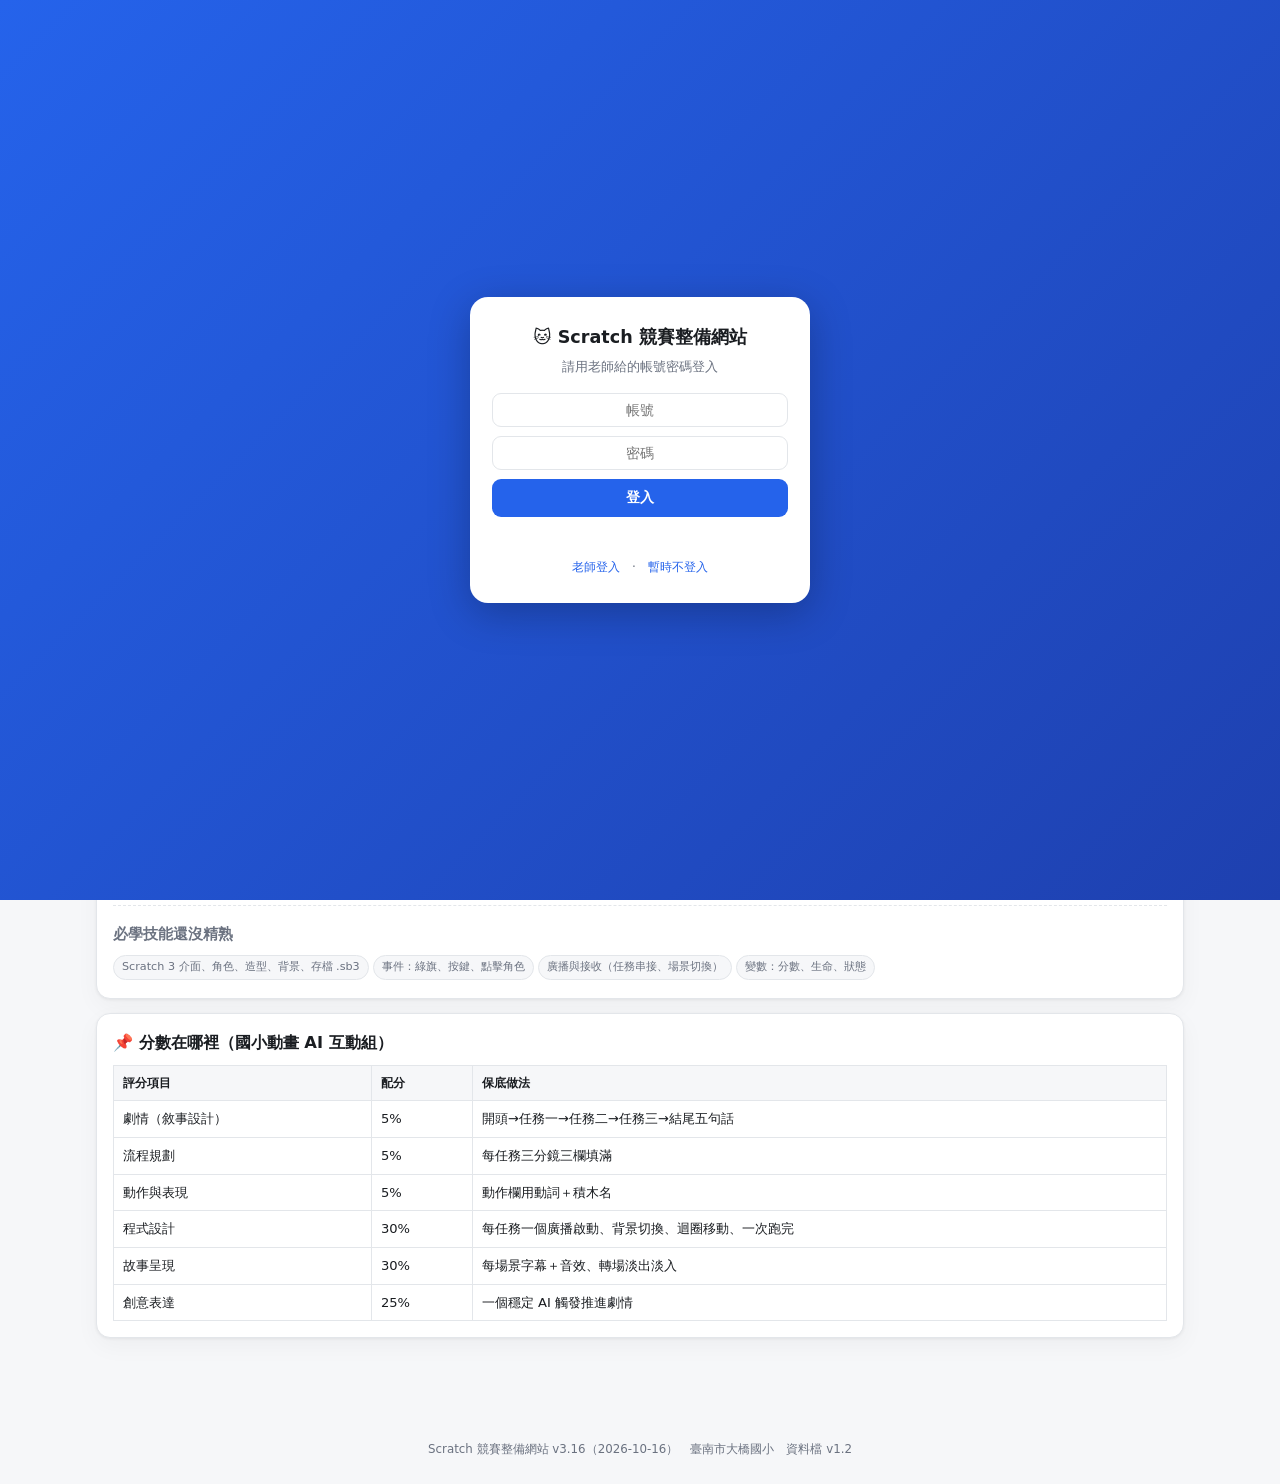
==== commit 07b27cc8: "v3.15 (2026-10-15): teacher feedback PDF back to students - Teacher: upload 建議 PDF per upload record" ====
--- a/index.html
+++ b/index.html
@@ -256,13 +256,13 @@
 <script src="important-event.js?v=2"></script>
 <script src="resource-board.js?v=20261005-1"></script>
 <script src="past-materials.js?v=20260923-3"></script>
-<script src="work-upload.js?v=1.2-20261015"></script>
+<script src="work-upload.js?v=1.3-20261015"></script>
 <script>
 /* ===================== 設定 ===================== */
 const CONFIG = {
   GAS_URL: 'https://script.google.com/macros/s/AKfycbwOos2X-8Qha7JkASXeDWjU9P6ldM1uuHMtovFIctOSKyVXxvaNAr8lUlw9-2zLah7-/exec',
-  VERSION: 'v3.14',
-  DATE: '2026-10-15'
+  VERSION: 'v3.16',
+  DATE: '2026-10-16'
 };
 const DATA = {"version": "v1.2", "date": "2026-09-18", "title": "貓咪盃備賽檢核資料（國小動畫 AI 互動組／國小遊戲 AI 互動組）", "contest": {"year": "116", "groups": {"anim": "國小動畫 AI 互動組", "game": "國小遊戲 AI 互動組"}, "durationMin": 210, "presentationMin": 3, "software": "Scratch3-AI-1.5.2 離線版（主辦提供）", "submit": ["作品 .sb3", "程式說明文件（官方 ODT/DOCX 範本）"], "stage1": "116/04/21", "stage2": "116/04/24", "links": {"官網": "https://proj.moe.edu.tw/cat/", "最新消息": "https://proj.moe.edu.tw/cat/News.aspx?n=2108&sms=12540", "評分規準與文件格式": "https://proj.moe.edu.tw/cat/News_Content.aspx?n=2108&s=24497", "Scratch3-AI 下載": "https://proj.moe.edu.tw/cat/News_Content.aspx?n=2108&s=24379", "歷年得獎作品": "https://proj.moe.edu.tw/cat/cl.aspx?n=3127", "Stretch3 線上練習": "https://stretch3.github.io/"}, "todoTeacher": ["市賽報名截止與日期", "是否可攜帶素材檔案", "現場電腦是否有攝影機", "Scratch3-AI 內含 AI 擴充清單截圖"]}, "rubric": {"anim": [{"id": "RA1", "block": "程式說明文件", "item": "劇情（敘事設計）", "pct": 5, "top": "劇情完整流暢、角色與場景交代清楚、呈現完整故事", "base": "開頭→任務一→任務二→任務三→結尾五句話", "boost": "每句含誰、在哪、做什麼、結果", "features": ["A12"]}, {"id": "RA2", "block": "程式說明文件", "item": "流程規劃", "pct": 5, "top": "流程規劃完整、順序嚴謹、與敘事完全契合", "base": "每任務三分鏡三欄填滿", "boost": "分鏡標明廣播名／AI 觸發", "features": ["A12"]}, {"id": "RA3", "block": "程式說明文件", "item": "動作與表現", "pct": 5, "top": "每場景角色明確、動作規劃完整清楚", "base": "動作欄用動詞＋積木名", "boost": "加時間長度與音效名", "features": ["A12"]}, {"id": "RA4", "block": "動畫作品", "item": "程式設計", "pct": 30, "top": "程式結構清楚完整、動畫全程正確、運用多種控制積木（事件、廣播、迴圈、簡單條件）", "base": "每任務一個廣播啟動、背景切換、迴圈移動、一次跑完", "boost": "自訂積木、條件分支做 AI 劇情", "features": ["A02", "A03", "A07", "A11"]}, {"id": "RA5", "block": "動畫作品", "item": "故事呈現", "pct": 30, "top": "場景轉換自然流暢、節奏清楚、音效字幕美術精緻並有效輔助理解", "base": "每場景字幕＋音效、轉場淡出淡入", "boost": "配音、背景音樂、標題與片尾", "features": ["A01", "A04", "A05", "A06", "A10"]}, {"id": "RA6", "block": "動畫作品", "item": "創意表達", "pct": 25, "top": "角色場景鮮明有特色；AI 感知結果與劇情發展形成創意連動、觸發點有巧思、不同情境下反應穩定", "base": "一個穩定 AI 觸發推進劇情", "boost": "2～3 種 AI 觸發各推進一段、誤判提示", "features": ["A08", "A09"]}], "game": [{"id": "RG1", "block": "程式說明文件", "item": "遊戲目標說明", "pct": 5, "top": "遊戲目標非常清楚具體、玩家能立即理解並依任務完成操作", "base": "一句話：N 秒內…達 N 分", "boost": "加上情境理由", "features": ["G14"]}, {"id": "RG2", "block": "程式說明文件", "item": "遊戲機制設計", "pct": 10, "top": "規則與任務高度連貫且可執行、勝負條件清楚、具有明顯挑戰性", "base": "每關：操作／計分表／過關條件", "boost": "隨機、難度變化、AI 操控方式", "features": ["G14"]}, {"id": "RG3", "block": "遊戲作品", "item": "遊戲趣味性", "pct": 20, "top": "內容豐富且充滿變化、音效與美術表現精緻、具高度吸引力", "base": "每關≥3 種物件、得分/失敗音效、背景音樂", "boost": "隨機生成、加速度、連擊、震動", "features": ["G03", "G08", "G13"]}, {"id": "RG4", "block": "遊戲作品", "item": "互動平衡性", "pct": 20, "top": "互動性佳、操作順暢；AI 操控（手勢/臉部特徵點）反應靈敏且穩定、誤操作率低、與必要的傳統輸入自然搭配", "base": "一關鍵盤、一關手勢", "boost": "連續判定、冷卻、狀態顯示", "features": ["G05", "G06", "G07"]}, {"id": "RG5", "block": "遊戲作品", "item": "獨特創意性", "pct": 20, "top": "遊戲具高度創新；AI 應用設計（辨識項目選擇、觸發機制、回饋形式）具原創性且與遊戲情境高度契合", "base": "AI 動作與題目情境有關", "boost": "回饋多樣（音效＋表情＋分數動畫）", "features": ["G05"]}, {"id": "RG6", "block": "遊戲作品", "item": "功能完整性", "pct": 25, "top": "功能完整、無明顯錯誤、流程開始與結束順利", "base": "標題→說明→關一→關二→結算→排行榜→重玩全程走完", "boost": "每關過關/失敗畫面、變數歸零正確", "features": ["G01", "G02", "G04", "G09", "G10", "G11", "G12"]}]}, "features": {"anim": [{"id": "A01", "name": "標題畫面", "cond": "作品名、組員、按綠旗或點擊開始", "pri": 1}, {"id": "A02", "name": "三個任務各一個場景", "cond": "背景切換用廣播或「背景換成…時」", "pri": 1}, {"id": "A03", "name": "主角每場景有動作＋變化", "cond": "造型／大小／顏色／表情至少一種變化", "pri": 1}, {"id": "A04", "name": "每場景至少 2 句字幕，且每句字幕都有配音", "cond": "字幕（說…秒）與配音（錄音或文字轉語音）同步出現，一句字幕＝一段語音", "pri": 1}, {"id": "A05", "name": "每場景 1 個音效＋背景音樂", "cond": "音效庫或錄音皆可", "pri": 2}, {"id": "A06", "name": "場景轉場 ≥2 種", "cond": "淡出淡入／滑動／縮放", "pri": 2}, {"id": "A07", "name": "至少 1 個條件判斷劇情", "cond": "碰到 A→X，碰到 B→Y", "pri": 2}, {"id": "A08", "name": "至少 1 個 AI 觸發推進劇情", "cond": "揮手/張嘴/點頭→劇情前進，畫面有提示文字", "pri": 1}, {"id": "A09", "name": "AI 防誤判", "cond": "連續判定 N 次或冷卻 2 秒", "pri": 2}, {"id": "A10", "name": "片尾畫面", "cond": "The End／這次學到什麼（不放製作名單）", "pri": 1}, {"id": "A11", "name": "全片一次跑完不卡住", "cond": "綠旗→片尾，改完即重跑", "pri": 1}, {"id": "A12", "name": "程式說明文件填滿", "cond": "敘事 5 句＋每任務 3 分鏡", "pri": 1}], "game": [{"id": "G01", "name": "標題畫面", "cond": "作品名、開始鈕", "pri": 1}, {"id": "G02", "name": "遊戲說明畫面", "cond": "每關操作方法＋計分表＋過關條件", "pri": 1}, {"id": "G03", "name": "關卡一可玩", "cond": "倒數、操作、隨機物件、碰撞加減分、即時分數", "pri": 1}, {"id": "G04", "name": "關卡二可玩且類型不同", "cond": "例：關一收集閃避、關二拖曳分類/選擇/背包", "pri": 1}, {"id": "G05", "name": "一關用 AI 手勢操控", "cond": "手掌左右→角色左右，或握拳→動作", "pri": 1}, {"id": "G06", "name": "AI 狀態顯示", "cond": "畫面角落顯示偵測到/未偵測到＋提示", "pri": 2}, {"id": "G07", "name": "AI 防誤判＋鍵盤備援", "cond": "連續判定＋冷卻；鍵盤也能玩", "pri": 2}, {"id": "G08", "name": "每種事件有音效", "cond": "得分、扣分、過關、失敗、倒數最後 5 秒", "pri": 2}, {"id": "G09", "name": "過關/失敗畫面與重玩", "cond": "變數與分身歸零", "pri": 1}, {"id": "G10", "name": "關卡以廣播串接", "cond": "任務一結束→廣播開始任務二", "pri": 1}, {"id": "G11", "name": "結算畫面＋成果報告", "cond": "總分＋各項統計次數", "pri": 2}, {"id": "G12", "name": "排行榜前三名", "cond": "詢問姓名、清單、排序", "pri": 2}, {"id": "G13", "name": "簡單物理", "cond": "掉落加速度或碰撞反彈", "pri": 3}, {"id": "G14", "name": "程式說明文件填滿", "cond": "目標一句話＋每關任務/規則", "pri": 1}]}, "skills": [{"id": "B1", "cat": "基礎", "must": true, "name": "Scratch 3 介面、角色、造型、背景、存檔 .sb3", "why": "全部", "links": ["https://steam.oxxostudio.tw/category/scratch/info/use-scratch3.html", "https://www.junyiacademy.org/computing/root/scratch-3-m01"]}, {"id": "B2", "cat": "基礎", "must": true, "name": "事件：綠旗、按鍵、點擊角色", "why": "程式設計", "links": ["https://steam.oxxostudio.tw/category/scratch/code/events.html"]}, {"id": "B3", "cat": "基礎", "must": true, "name": "廣播與接收（任務串接、場景切換）", "why": "程式設計／功能完整性", "links": ["https://steam.oxxostudio.tw/category/scratch/example/radio-wait.html", "https://sites.google.com/dpps.tc.edu.tw/scratch/影片動畫製作/廣播與接收"]}, {"id": "B4", "cat": "基礎", "must": true, "name": "變數：分數、生命、狀態", "why": "遊戲機制", "links": ["https://2blog.ilc.edu.tw/1279/"]}, {"id": "B5", "cat": "基礎", "must": true, "name": "重複、如果／否則、等待直到", "why": "程式設計", "links": ["https://steam.oxxostudio.tw/category/scratch/index.html"]}, {"id": "B6", "cat": "基礎", "must": true, "name": "音效：音效庫、錄音、匯入、背景音樂循環", "why": "故事呈現／趣味性", "links": []}, {"id": "B7", "cat": "基礎", "must": false, "name": "自訂積木（函式）", "why": "程式設計極優", "links": []}, {"id": "B8", "cat": "基礎", "must": true, "name": "標題／說明／結尾畫面三件套", "why": "功能完整性", "links": []}, {"id": "B9", "cat": "基礎", "must": false, "name": "流程圖畫法（四種符號）", "why": "程式說明文件", "links": []}, {"id": "B10", "cat": "基礎", "must": false, "name": "3 分鐘口頭報告", "why": "決賽調分", "links": []}, {"id": "A1", "cat": "動畫", "must": true, "name": "字幕：說…秒＋字幕角色", "why": "故事呈現", "links": []}, {"id": "A2", "cat": "動畫", "must": true, "name": "轉場：淡出淡入、滑入、縮放", "why": "故事呈現", "links": ["https://www.junyiacademy.org/computing/scratch/scratch-3-m01/v/Z2YuM0XAA88", "https://www.junyiacademy.org/computing/programming/scratch/scratch-3-m01/v/Mw972ajSXtA", "http://blog.hashteacher.com/?p=1117"]}, {"id": "A3", "cat": "動畫", "must": true, "name": "角色變化：造型、尺寸、顏色效果、漸變", "why": "程式設計", "links": []}, {"id": "A4", "cat": "動畫", "must": false, "name": "背景捲動（雙背景循環）", "why": "程式設計（逛街≥30 秒）", "links": []}, {"id": "A5", "cat": "動畫", "must": false, "name": "圓形／曲線移動", "why": "114 文件題", "links": []}, {"id": "A6", "cat": "動畫", "must": true, "name": "配音：每句字幕都配語音（錄音或文字轉語音）", "why": "115 要求語音", "links": []}, {"id": "A7", "cat": "動畫", "must": false, "name": "對話節奏：廣播並等待、多角色輪流說", "why": "故事呈現", "links": ["https://steam.oxxostudio.tw/category/scratch/example/radio-wait.html"]}, {"id": "G1", "cat": "遊戲", "must": true, "name": "鍵盤／滑鼠控制角色", "why": "互動平衡性", "links": []}, {"id": "G2", "cat": "遊戲", "must": true, "name": "倒數計時器", "why": "遊戲機制", "links": ["https://steam.oxxostudio.tw/category/scratch/example/countdown-baisc.html"]}, {"id": "G3", "cat": "遊戲", "must": true, "name": "分身隨機生成物件", "why": "趣味性（亂數要求）", "links": []}, {"id": "G4", "cat": "遊戲", "must": true, "name": "碰撞判斷→加減分＋音效＋刪除分身", "why": "遊戲機制", "links": []}, {"id": "G5", "cat": "遊戲", "must": true, "name": "過關／失敗判斷、關卡切換、重玩歸零", "why": "功能完整性", "links": []}, {"id": "G6", "cat": "遊戲", "must": true, "name": "清單＋排行榜前三名", "why": "114/115 明文要求", "links": ["https://steam.oxxostudio.tw/category/scratch/example/list-sort.html", "https://steam.oxxostudio.tw/category/scratch/code/lists.html", "https://class.tn.edu.tw/modules/tad_web/news.php?WebID=1384&NewsID=13249"]}, {"id": "G7", "cat": "遊戲", "must": false, "name": "成果報告畫面", "why": "114 臺南要求", "links": []}, {"id": "G8", "cat": "遊戲", "must": false, "name": "簡單物理：重力、反彈", "why": "115 子任務二", "links": []}, {"id": "G9", "cat": "遊戲", "must": false, "name": "拖曳分類", "why": "關卡類型二", "links": []}, {"id": "G10", "cat": "遊戲", "must": false, "name": "背包／容量策略", "why": "114 任務二", "links": []}, {"id": "AI1", "cat": "AI", "must": true, "name": "開啟攝影機、看到手部／臉部特徵點", "why": "AI 基礎", "links": ["https://github.com/champierre/handpose2scratch", "https://github.com/champierre/facemesh2scratch", "https://github.com/stretch3/stretch3.github.io"]}, {"id": "AI2", "cat": "AI", "must": true, "name": "手掌 x 座標→角色 x", "why": "互動平衡性", "links": ["https://learningscratch519975251.wordpress.com/2021/04/04/stretch3-handpose2scratch-3d-fight/"]}, {"id": "AI3", "cat": "AI", "must": true, "name": "手在左／右／上→三種指令", "why": "動畫觸發、遊戲選擇", "links": []}, {"id": "AI4", "cat": "AI", "must": false, "name": "手指伸直數量→選項", "why": "選擇題關卡", "links": []}, {"id": "AI5", "cat": "AI", "must": false, "name": "張嘴／點頭（臉部特徵點距離）", "why": "吃東西、同意", "links": []}, {"id": "AI6", "cat": "AI", "must": true, "name": "防誤判：連續 N 次＋冷卻＋狀態顯示", "why": "誤操作率低", "links": []}, {"id": "AI7", "cat": "AI", "must": false, "name": "鍵盤備援", "why": "與傳統輸入搭配", "links": []}, {"id": "AI8", "cat": "AI", "must": false, "name": "視訊偵測擴充（動作量）備援", "why": "備援", "links": ["https://steam.oxxostudio.tw/category/scratch/extension/video-sensing.html", "https://steam.oxxostudio.tw/category/scratch/example/hamster-hit-video.html"]}, {"id": "AI9", "cat": "AI", "must": false, "name": "Teachable Machine 影像分類", "why": "進階", "links": ["https://medium.com/ai-for-k12/scratch-x-ai-手勢辨識專案-taco-變變變-86e939d8eea2"]}], "schedule210": [{"from": 0, "to": 15, "task": "讀題＋規劃：讀兩遍、紙本分鏡/關卡表、分工"}, {"from": 15, "to": 45, "task": "骨架：標題→各任務空場景→結尾，用廣播串起來一次跑完"}, {"from": 45, "to": 85, "task": "任務一完整（音效字幕/計分）"}, {"from": 85, "to": 125, "task": "任務二完整"}, {"from": 125, "to": 155, "task": "任務三／結算排行榜"}, {"from": 155, "to": 175, "task": "AI 觸發＋防誤判＋提示文字"}, {"from": 175, "to": 195, "task": "填程式說明文件（一人填一人測）"}, {"from": 195, "to": 210, "task": "總測試兩次、存檔命名、備份"}], "pastQuestions": [{"year": "114 全國", "group": "anim", "title": "小樹苗的奇幻校園之旅", "tags": ["三場景", "主角變化", "圓形移動", "條件分支（垃圾/肥料）"], "docQ": "說明任務一小樹苗起飛以圓形繞操場一圈如何設計"}, {"year": "114 臺南", "group": "anim", "title": "臺灣老街的記憶拼圖", "tags": ["三場景", "合照", "背景捲動≥30秒", "導覽對話", "攤位劇情"], "docQ": "三任務各一張動畫規劃流程圖"}, {"year": "115 全國", "group": "anim", "title": "護眼小幫手", "tags": ["三場景", "三種壞習慣", "語音", "配音", "故事敘述"], "docQ": "（依範本）敘事設計＋分鏡"}, {"year": "114 全國", "group": "game", "title": "地震來了-防災、避難大作戰", "tags": ["兩關不同類型", "1分/2分鐘", "加扣分", "背包容量", "排行榜前三", "語音音效"], "docQ": "分數排名方法 或 重要性分數與門檻如何決定"}, {"year": "114 臺南", "group": "game", "title": "熱蘭遮城的重建與貿易", "tags": ["1分鐘/30秒", "+5/+10/-5/-20", "+30/-15/-10", "成果報告四項", "隨機障礙", "歷史知識說明"], "docQ": "依程式說明文件回答"}, {"year": "115 全國", "group": "game", "title": "夜市美食獵人", "tags": ["兩關：反應/策略", "亂數物件", "物理加速度反彈", "音效", "分數即時顯示", "排行榜", "總分＝健康與環境負擔運算"], "docQ": "計分規則與過關條件"}], "mockPools": {"themes": ["海洋垃圾", "客家文化", "節能減碳", "交通安全", "食安", "臺灣廟宇", "登革熱防治", "校園霸凌防治", "水資源", "原住民文化", "AI 與數位公民", "颱風防災"], "scenes": ["校園操場", "教室", "市場", "海邊", "老街", "廟口", "公園", "圖書館", "廚房", "捷運站"], "actions": ["飛行", "走路", "跳躍", "繞一圈", "彎腰", "游泳", "騎車", "跑步"], "changes": ["變大", "變色", "換裝", "得到道具", "變開心", "發光", "長出翅膀"], "animTech": ["背景動起來≥30秒", "以圓形路徑移動", "語音配音", "觀眾揮手才前進（AI）", "觀眾張嘴角色才吃（AI）", "三場景需不同美術風格"], "reactionTypes": ["收集閃避（接住/躲開掉落物）", "打地鼠（點擊出現物）", "跑酷（跳過障礙）", "射擊（發射消除）"], "strategyTypes": ["拖曳分類", "選擇題問答", "背包容量策略", "配對記憶", "路線規劃"], "timeLimits": [30, 60, 90, 120], "scoreRanges": {"posMin": 2, "posMax": 30, "negMin": 5, "negMax": 20}, "mainScreenReqs": ["每關操作方法", "前三名玩家與各關得分", "目前分數即時顯示"], "gameTech": ["物件類別亂數出現", "掉落加速度", "碰撞反彈或震動", "語音說明", "其中一關以手勢操控（AI）", "兩關不得同類型"], "docQuestions": ["請畫出任務一的流程圖", "請說明分數如何統計與排名", "請說明過關門檻如何決定", "請說明某任務的角色動作如何設計", "請說明 AI 觸發如何避免誤判"], "openers": ["{theme}是我們生活中重要的議題。", "在臺灣，{theme}與每個人都息息相關。", "有一天，{hero}發現了{theme}的問題。"], "heroes": ["小橋", "阿橋機器人", "小樹", "小水滴", "貓咪偵探"]}, "docTemplates": {"anim": {"fields": ["作品名稱", "任務一 敘事設計", "任務一 分鏡1 場景/角色/動作", "任務一 分鏡2", "任務一 分鏡3", "任務二 敘事設計", "任務二 分鏡1", "任務二 分鏡2", "任務二 分鏡3", "任務三 敘事設計", "任務三 分鏡1", "任務三 分鏡2", "任務三 分鏡3"], "checks": {"敘事最少字數": 80, "分鏡三欄不空": true}}, "game": {"fields": ["題目", "玩家目標", "任務一", "規則一", "任務二", "規則二", "自增任務", "自增規則"], "checks": {"目標最多字數": 40, "規則需含關鍵字": ["操作", "分", "過關"]}}}};
 const SEED_MOCKS = [{"id": "SEED-ANIM-WARMING", "created": "2026-09-18", "group": "anim", "theme": "全球暖化（示範題）", "text": "全國中小學資訊應用競賽 116 年度貓咪盃競賽（模擬）－國小動畫 AI 互動組\n\n題目：北極熊的求救信\n\n情境說明：\n　　地球愈來愈熱了。北極的冰層一年比一年薄，北極熊「小白」站在愈來愈小的浮冰上，寫了一封求救信，隨著洋流漂到臺灣的海邊，被國小學生「阿橋」撿到。阿橋決定化身「減碳小勇士」，從自己的生活做起，並把減碳的方法告訴大家，讓小白的家不再融化。請你設計一段動畫，呈現阿橋發現問題、行動、並改變未來的故事。\n\n任務說明：\n任務一：阿橋在海邊撿到漂流瓶，打開後看見小白的求救信（信的內容用字幕與配音呈現）。畫面切換到北極，呈現冰層逐漸縮小、小白從大浮冰站到小浮冰的變化過程。\n任務二：阿橋回到校園與家裡，找出三種會讓地球變熱的生活壞習慣（例如：冷氣開太強、隨手不關燈、常搭車不走路），並一一示範正確做法。三個壞習慣需在不同場景中呈現，每個場景都要有角色動作、字幕與配音。\n任務三：因為大家一起減碳，北極的冰重新變厚，小白開心地在冰上跳舞，並寄來第二封信感謝阿橋。動畫須在結尾呈現「我學到了什麼」的總結畫面。\n※ 動畫中至少一個劇情轉折須由 AI 感知觸發（例如：觀眾揮手代表「我願意加入減碳」，冰層才開始恢復），畫面上須提示觀眾要做的動作。\n\n程式說明文件題目：\n請依任務一、任務二、任務三完成各任務的敘事設計與分鏡表，並說明任務三中「AI 感知觸發冰層恢復」的流程如何設計。"}, {"id": "SEED-GAME-WARMING", "created": "2026-09-18", "group": "game", "theme": "全球暖化（示範題）", "text": "全國中小學資訊應用競賽 116 年度貓咪盃競賽（模擬）－國小遊戲 AI 互動組\n\n題目：地球降溫大作戰\n\n情境說明：\n　　全球暖化讓臺灣的夏天愈來愈熱，極端天氣也愈來愈多。你是「地球守護隊」的隊員，接到總部任務：先在城市裡收集減碳能量、避開排碳來源，再幫學校規劃一份「低碳生活計畫」，把地球的溫度降下來。請設計一個有兩個關卡的互動遊戲，讓玩家在遊戲中認識暖化的原因，並學會做出低碳的選擇。\n\n任務說明：\n請設計一個有兩個關卡的互動遊戲，第一關著重於「反應與體驗」，第二關著重於「選擇與策略」，兩關不得使用相同的遊戲類型。遊戲主畫面需顯示每關的操作方法、計分規則，以及目前總分最高的三位玩家名稱與各關得分。\n\n任務一：城市減碳大冒險\n說明：玩家操作角色在 60 秒內於城市街道移動，收集從天上掉落的物件。物件類別須以亂數隨機出現，掉落須有加速度變化。計分方式如下，達到 100 分才能過關，否則失敗需重玩：\n　　收集太陽能板　＋10 分\n　　收集腳踏車　　＋5 分\n　　收集樹苗　　　＋5 分\n　　碰到汽車廢氣　－10 分\n　　碰到工廠黑煙　－15 分\n※ 本關角色的左右移動須以 AI 手勢（手掌位置或手勢）操控，並保留鍵盤作為備用操作。\n\n任務二：低碳生活計畫\n說明：學校一天有「能源預算」100 單位。玩家在 90 秒內從 10 種生活行為卡（例如：開冷氣 26 度、開冷氣 20 度、走路上學、家長開車接送、關燈、自備水壺……）中選擇，將卡片拖曳到「今日計畫」區。每張卡有「能源消耗」（1～30 單位）與「減碳分數」（－10～＋20 分）。能源消耗總和不得超過 100，減碳分數總和達 60 分即過關；時間到未過關須重玩本關直到成功。各卡的消耗與分數須在關卡開始前呈現給玩家。\n\n遊戲結束需顯示玩家總得分（兩關合計）、本次成果報告（收集了幾個減碳物件、碰到幾次排碳來源、選了幾張低碳卡），並更新排行榜。\n\n程式說明文件題目：\n請從下列兩個題目中選一項回答：\n1. 任務一中 AI 手勢操控如何設計，並說明如何避免誤判。\n2. 任務二中各行為卡的「能源消耗」與「減碳分數」是怎麼決定的，過關門檻為什麼設 60 分。"}];
@@ -412,7 +412,7 @@
   cc:{name:'CC 授權標示',cond:'在標題首頁放上 CC BY-NC-SA 圖示，大小清楚可辨識，不遮住作品名稱或開始按鈕。',pri:1,links:[{title:'下載 CC BY-NC-SA 圖示（SVG）',url:'assets/cc-by-nc-sa.svg'}]}
 };
 const TEAM_COLLAB_FEATURE={name:'兩人合作：統一廣播命名並合併單一作品',cond:'兩人先確認共用廣播名稱與分工；各自完成負責部分，匯入同一個主作品 .sb3；兩人從標題到結尾完整測試並備份。',pri:1,
-  links:[{title:'兩人合作與合併作品圖解教學',url:'tutorial-collaboration.html?v=5.7'}]};
+  links:[{title:'⭐ 新手版：下載範本＋兩人合在一起＋動畫換幕',url:'tutorial-merge.html?v=1.5'},{title:'兩人合作與合併作品圖解教學',url:'tutorial-collaboration.html?v=5.7'}]};
 const FEATURE_ADJUSTMENTS={
   anim:{
     removed:new Set(['A07','A11']),
@@ -574,7 +574,7 @@
   state.guest=false;
   workCredential={account:acc,password:pw};
   state.profile={team:r.data.team||'',name:r.data.name||'',group:r.data.group||'anim'};
-  saveLocal(); showLogin(); renderAll(); renderIdbar(); cloudLoad();
+  saveLocal(); showLogin(); renderAll(); renderIdbar(); cloudLoad(); loadUploads();
   toast('歡迎，'+(maskName(r.data.name)||acc)+'！');
 }
 function liMsg(t,cls){ const e=$('#liMsg'); e.textContent=t; e.className=cls==='bad'?'bad-txt':'ok-txt'; }
@@ -670,7 +670,7 @@
         <div class="bd">
           <div class="nm">${featureDisplayId(x.id)}　${esc(x.name)}<span class="pill p${x.pri}">優先 ${x.pri}</span></div>
           <div class="cd">完成條件：${esc(x.cond)}</div>
-          <a class="lk" href="tutorial-feature.html?item=${encodeURIComponent(x.id)}&amp;v=3" target="_blank" rel="noopener">📘 看本項圖文教學</a>
+          <a class="lk" href="tutorial-feature.html?item=${encodeURIComponent(x.id)}&amp;v=4" target="_blank" rel="noopener">📘 看本項圖文教學</a>
           ${x.download?`<a class="lk" href="${esc(x.download)}" download>⬇️ 下載程式說明文件 Word 範本</a>`:''}
           ${x.id==='G10'?'<a class="lk" href="tutorial-broadcast.html?v=3.8" target="_blank" rel="noopener">🧭 看圖解教學：整個遊戲如何用廣播切換頁面</a>':''}
           ${(x.links||[]).map(link=>`<a class="lk" href="${esc(link.url)}" target="_blank" rel="noopener">🔗 ${esc(link.title)}</a>`).join('')}
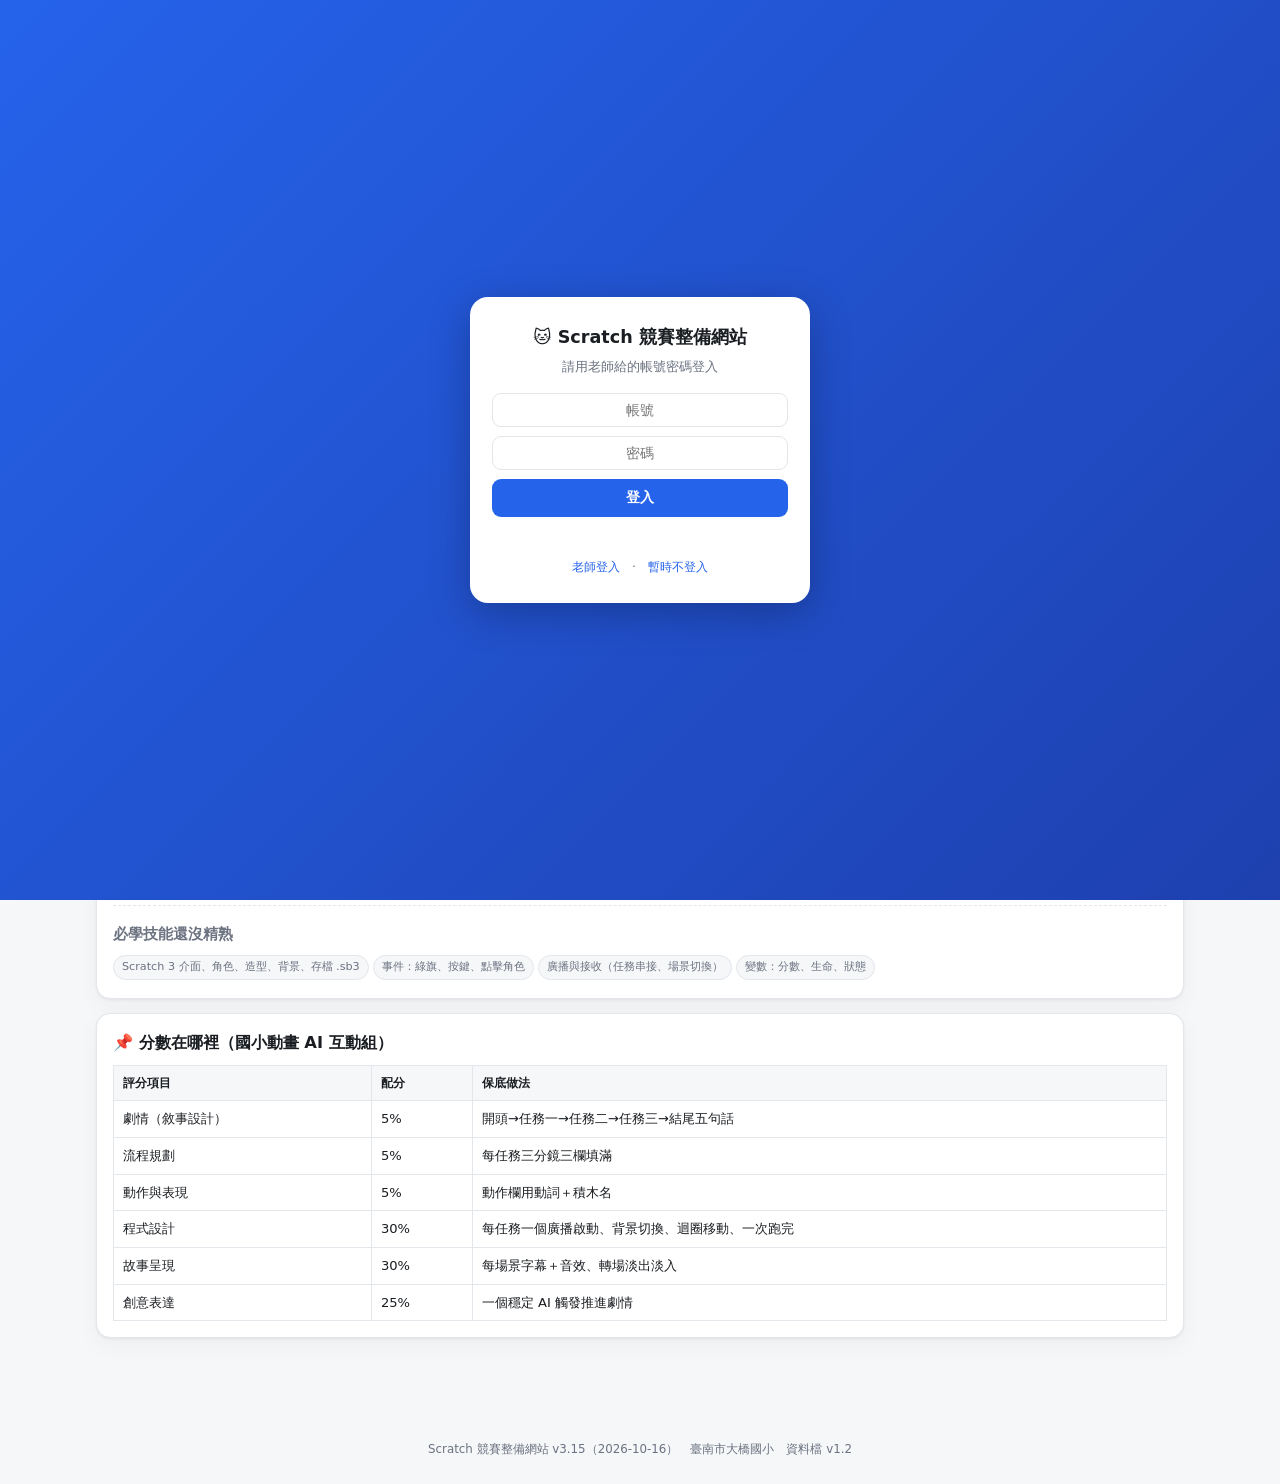
==== commit f2ff21cf: "v3.15 (2026-10-16): beginner merge guide + animation scene changes - tutorial-merge.html v1.1: downl" ====
--- a/index.html
+++ b/index.html
@@ -256,12 +256,12 @@
 <script src="important-event.js?v=2"></script>
 <script src="resource-board.js?v=20261005-1"></script>
 <script src="past-materials.js?v=20260923-3"></script>
-<script src="work-upload.js?v=1.3-20261015"></script>
+<script src="work-upload.js?v=1.2-20261015"></script>
 <script>
 /* ===================== 設定 ===================== */
 const CONFIG = {
   GAS_URL: 'https://script.google.com/macros/s/AKfycbwOos2X-8Qha7JkASXeDWjU9P6ldM1uuHMtovFIctOSKyVXxvaNAr8lUlw9-2zLah7-/exec',
-  VERSION: 'v3.16',
+  VERSION: 'v3.15',
   DATE: '2026-10-16'
 };
 const DATA = {"version": "v1.2", "date": "2026-09-18", "title": "貓咪盃備賽檢核資料（國小動畫 AI 互動組／國小遊戲 AI 互動組）", "contest": {"year": "116", "groups": {"anim": "國小動畫 AI 互動組", "game": "國小遊戲 AI 互動組"}, "durationMin": 210, "presentationMin": 3, "software": "Scratch3-AI-1.5.2 離線版（主辦提供）", "submit": ["作品 .sb3", "程式說明文件（官方 ODT/DOCX 範本）"], "stage1": "116/04/21", "stage2": "116/04/24", "links": {"官網": "https://proj.moe.edu.tw/cat/", "最新消息": "https://proj.moe.edu.tw/cat/News.aspx?n=2108&sms=12540", "評分規準與文件格式": "https://proj.moe.edu.tw/cat/News_Content.aspx?n=2108&s=24497", "Scratch3-AI 下載": "https://proj.moe.edu.tw/cat/News_Content.aspx?n=2108&s=24379", "歷年得獎作品": "https://proj.moe.edu.tw/cat/cl.aspx?n=3127", "Stretch3 線上練習": "https://stretch3.github.io/"}, "todoTeacher": ["市賽報名截止與日期", "是否可攜帶素材檔案", "現場電腦是否有攝影機", "Scratch3-AI 內含 AI 擴充清單截圖"]}, "rubric": {"anim": [{"id": "RA1", "block": "程式說明文件", "item": "劇情（敘事設計）", "pct": 5, "top": "劇情完整流暢、角色與場景交代清楚、呈現完整故事", "base": "開頭→任務一→任務二→任務三→結尾五句話", "boost": "每句含誰、在哪、做什麼、結果", "features": ["A12"]}, {"id": "RA2", "block": "程式說明文件", "item": "流程規劃", "pct": 5, "top": "流程規劃完整、順序嚴謹、與敘事完全契合", "base": "每任務三分鏡三欄填滿", "boost": "分鏡標明廣播名／AI 觸發", "features": ["A12"]}, {"id": "RA3", "block": "程式說明文件", "item": "動作與表現", "pct": 5, "top": "每場景角色明確、動作規劃完整清楚", "base": "動作欄用動詞＋積木名", "boost": "加時間長度與音效名", "features": ["A12"]}, {"id": "RA4", "block": "動畫作品", "item": "程式設計", "pct": 30, "top": "程式結構清楚完整、動畫全程正確、運用多種控制積木（事件、廣播、迴圈、簡單條件）", "base": "每任務一個廣播啟動、背景切換、迴圈移動、一次跑完", "boost": "自訂積木、條件分支做 AI 劇情", "features": ["A02", "A03", "A07", "A11"]}, {"id": "RA5", "block": "動畫作品", "item": "故事呈現", "pct": 30, "top": "場景轉換自然流暢、節奏清楚、音效字幕美術精緻並有效輔助理解", "base": "每場景字幕＋音效、轉場淡出淡入", "boost": "配音、背景音樂、標題與片尾", "features": ["A01", "A04", "A05", "A06", "A10"]}, {"id": "RA6", "block": "動畫作品", "item": "創意表達", "pct": 25, "top": "角色場景鮮明有特色；AI 感知結果與劇情發展形成創意連動、觸發點有巧思、不同情境下反應穩定", "base": "一個穩定 AI 觸發推進劇情", "boost": "2～3 種 AI 觸發各推進一段、誤判提示", "features": ["A08", "A09"]}], "game": [{"id": "RG1", "block": "程式說明文件", "item": "遊戲目標說明", "pct": 5, "top": "遊戲目標非常清楚具體、玩家能立即理解並依任務完成操作", "base": "一句話：N 秒內…達 N 分", "boost": "加上情境理由", "features": ["G14"]}, {"id": "RG2", "block": "程式說明文件", "item": "遊戲機制設計", "pct": 10, "top": "規則與任務高度連貫且可執行、勝負條件清楚、具有明顯挑戰性", "base": "每關：操作／計分表／過關條件", "boost": "隨機、難度變化、AI 操控方式", "features": ["G14"]}, {"id": "RG3", "block": "遊戲作品", "item": "遊戲趣味性", "pct": 20, "top": "內容豐富且充滿變化、音效與美術表現精緻、具高度吸引力", "base": "每關≥3 種物件、得分/失敗音效、背景音樂", "boost": "隨機生成、加速度、連擊、震動", "features": ["G03", "G08", "G13"]}, {"id": "RG4", "block": "遊戲作品", "item": "互動平衡性", "pct": 20, "top": "互動性佳、操作順暢；AI 操控（手勢/臉部特徵點）反應靈敏且穩定、誤操作率低、與必要的傳統輸入自然搭配", "base": "一關鍵盤、一關手勢", "boost": "連續判定、冷卻、狀態顯示", "features": ["G05", "G06", "G07"]}, {"id": "RG5", "block": "遊戲作品", "item": "獨特創意性", "pct": 20, "top": "遊戲具高度創新；AI 應用設計（辨識項目選擇、觸發機制、回饋形式）具原創性且與遊戲情境高度契合", "base": "AI 動作與題目情境有關", "boost": "回饋多樣（音效＋表情＋分數動畫）", "features": ["G05"]}, {"id": "RG6", "block": "遊戲作品", "item": "功能完整性", "pct": 25, "top": "功能完整、無明顯錯誤、流程開始與結束順利", "base": "標題→說明→關一→關二→結算→排行榜→重玩全程走完", "boost": "每關過關/失敗畫面、變數歸零正確", "features": ["G01", "G02", "G04", "G09", "G10", "G11", "G12"]}]}, "features": {"anim": [{"id": "A01", "name": "標題畫面", "cond": "作品名、組員、按綠旗或點擊開始", "pri": 1}, {"id": "A02", "name": "三個任務各一個場景", "cond": "背景切換用廣播或「背景換成…時」", "pri": 1}, {"id": "A03", "name": "主角每場景有動作＋變化", "cond": "造型／大小／顏色／表情至少一種變化", "pri": 1}, {"id": "A04", "name": "每場景至少 2 句字幕，且每句字幕都有配音", "cond": "字幕（說…秒）與配音（錄音或文字轉語音）同步出現，一句字幕＝一段語音", "pri": 1}, {"id": "A05", "name": "每場景 1 個音效＋背景音樂", "cond": "音效庫或錄音皆可", "pri": 2}, {"id": "A06", "name": "場景轉場 ≥2 種", "cond": "淡出淡入／滑動／縮放", "pri": 2}, {"id": "A07", "name": "至少 1 個條件判斷劇情", "cond": "碰到 A→X，碰到 B→Y", "pri": 2}, {"id": "A08", "name": "至少 1 個 AI 觸發推進劇情", "cond": "揮手/張嘴/點頭→劇情前進，畫面有提示文字", "pri": 1}, {"id": "A09", "name": "AI 防誤判", "cond": "連續判定 N 次或冷卻 2 秒", "pri": 2}, {"id": "A10", "name": "片尾畫面", "cond": "The End／這次學到什麼（不放製作名單）", "pri": 1}, {"id": "A11", "name": "全片一次跑完不卡住", "cond": "綠旗→片尾，改完即重跑", "pri": 1}, {"id": "A12", "name": "程式說明文件填滿", "cond": "敘事 5 句＋每任務 3 分鏡", "pri": 1}], "game": [{"id": "G01", "name": "標題畫面", "cond": "作品名、開始鈕", "pri": 1}, {"id": "G02", "name": "遊戲說明畫面", "cond": "每關操作方法＋計分表＋過關條件", "pri": 1}, {"id": "G03", "name": "關卡一可玩", "cond": "倒數、操作、隨機物件、碰撞加減分、即時分數", "pri": 1}, {"id": "G04", "name": "關卡二可玩且類型不同", "cond": "例：關一收集閃避、關二拖曳分類/選擇/背包", "pri": 1}, {"id": "G05", "name": "一關用 AI 手勢操控", "cond": "手掌左右→角色左右，或握拳→動作", "pri": 1}, {"id": "G06", "name": "AI 狀態顯示", "cond": "畫面角落顯示偵測到/未偵測到＋提示", "pri": 2}, {"id": "G07", "name": "AI 防誤判＋鍵盤備援", "cond": "連續判定＋冷卻；鍵盤也能玩", "pri": 2}, {"id": "G08", "name": "每種事件有音效", "cond": "得分、扣分、過關、失敗、倒數最後 5 秒", "pri": 2}, {"id": "G09", "name": "過關/失敗畫面與重玩", "cond": "變數與分身歸零", "pri": 1}, {"id": "G10", "name": "關卡以廣播串接", "cond": "任務一結束→廣播開始任務二", "pri": 1}, {"id": "G11", "name": "結算畫面＋成果報告", "cond": "總分＋各項統計次數", "pri": 2}, {"id": "G12", "name": "排行榜前三名", "cond": "詢問姓名、清單、排序", "pri": 2}, {"id": "G13", "name": "簡單物理", "cond": "掉落加速度或碰撞反彈", "pri": 3}, {"id": "G14", "name": "程式說明文件填滿", "cond": "目標一句話＋每關任務/規則", "pri": 1}]}, "skills": [{"id": "B1", "cat": "基礎", "must": true, "name": "Scratch 3 介面、角色、造型、背景、存檔 .sb3", "why": "全部", "links": ["https://steam.oxxostudio.tw/category/scratch/info/use-scratch3.html", "https://www.junyiacademy.org/computing/root/scratch-3-m01"]}, {"id": "B2", "cat": "基礎", "must": true, "name": "事件：綠旗、按鍵、點擊角色", "why": "程式設計", "links": ["https://steam.oxxostudio.tw/category/scratch/code/events.html"]}, {"id": "B3", "cat": "基礎", "must": true, "name": "廣播與接收（任務串接、場景切換）", "why": "程式設計／功能完整性", "links": ["https://steam.oxxostudio.tw/category/scratch/example/radio-wait.html", "https://sites.google.com/dpps.tc.edu.tw/scratch/影片動畫製作/廣播與接收"]}, {"id": "B4", "cat": "基礎", "must": true, "name": "變數：分數、生命、狀態", "why": "遊戲機制", "links": ["https://2blog.ilc.edu.tw/1279/"]}, {"id": "B5", "cat": "基礎", "must": true, "name": "重複、如果／否則、等待直到", "why": "程式設計", "links": ["https://steam.oxxostudio.tw/category/scratch/index.html"]}, {"id": "B6", "cat": "基礎", "must": true, "name": "音效：音效庫、錄音、匯入、背景音樂循環", "why": "故事呈現／趣味性", "links": []}, {"id": "B7", "cat": "基礎", "must": false, "name": "自訂積木（函式）", "why": "程式設計極優", "links": []}, {"id": "B8", "cat": "基礎", "must": true, "name": "標題／說明／結尾畫面三件套", "why": "功能完整性", "links": []}, {"id": "B9", "cat": "基礎", "must": false, "name": "流程圖畫法（四種符號）", "why": "程式說明文件", "links": []}, {"id": "B10", "cat": "基礎", "must": false, "name": "3 分鐘口頭報告", "why": "決賽調分", "links": []}, {"id": "A1", "cat": "動畫", "must": true, "name": "字幕：說…秒＋字幕角色", "why": "故事呈現", "links": []}, {"id": "A2", "cat": "動畫", "must": true, "name": "轉場：淡出淡入、滑入、縮放", "why": "故事呈現", "links": ["https://www.junyiacademy.org/computing/scratch/scratch-3-m01/v/Z2YuM0XAA88", "https://www.junyiacademy.org/computing/programming/scratch/scratch-3-m01/v/Mw972ajSXtA", "http://blog.hashteacher.com/?p=1117"]}, {"id": "A3", "cat": "動畫", "must": true, "name": "角色變化：造型、尺寸、顏色效果、漸變", "why": "程式設計", "links": []}, {"id": "A4", "cat": "動畫", "must": false, "name": "背景捲動（雙背景循環）", "why": "程式設計（逛街≥30 秒）", "links": []}, {"id": "A5", "cat": "動畫", "must": false, "name": "圓形／曲線移動", "why": "114 文件題", "links": []}, {"id": "A6", "cat": "動畫", "must": true, "name": "配音：每句字幕都配語音（錄音或文字轉語音）", "why": "115 要求語音", "links": []}, {"id": "A7", "cat": "動畫", "must": false, "name": "對話節奏：廣播並等待、多角色輪流說", "why": "故事呈現", "links": ["https://steam.oxxostudio.tw/category/scratch/example/radio-wait.html"]}, {"id": "G1", "cat": "遊戲", "must": true, "name": "鍵盤／滑鼠控制角色", "why": "互動平衡性", "links": []}, {"id": "G2", "cat": "遊戲", "must": true, "name": "倒數計時器", "why": "遊戲機制", "links": ["https://steam.oxxostudio.tw/category/scratch/example/countdown-baisc.html"]}, {"id": "G3", "cat": "遊戲", "must": true, "name": "分身隨機生成物件", "why": "趣味性（亂數要求）", "links": []}, {"id": "G4", "cat": "遊戲", "must": true, "name": "碰撞判斷→加減分＋音效＋刪除分身", "why": "遊戲機制", "links": []}, {"id": "G5", "cat": "遊戲", "must": true, "name": "過關／失敗判斷、關卡切換、重玩歸零", "why": "功能完整性", "links": []}, {"id": "G6", "cat": "遊戲", "must": true, "name": "清單＋排行榜前三名", "why": "114/115 明文要求", "links": ["https://steam.oxxostudio.tw/category/scratch/example/list-sort.html", "https://steam.oxxostudio.tw/category/scratch/code/lists.html", "https://class.tn.edu.tw/modules/tad_web/news.php?WebID=1384&NewsID=13249"]}, {"id": "G7", "cat": "遊戲", "must": false, "name": "成果報告畫面", "why": "114 臺南要求", "links": []}, {"id": "G8", "cat": "遊戲", "must": false, "name": "簡單物理：重力、反彈", "why": "115 子任務二", "links": []}, {"id": "G9", "cat": "遊戲", "must": false, "name": "拖曳分類", "why": "關卡類型二", "links": []}, {"id": "G10", "cat": "遊戲", "must": false, "name": "背包／容量策略", "why": "114 任務二", "links": []}, {"id": "AI1", "cat": "AI", "must": true, "name": "開啟攝影機、看到手部／臉部特徵點", "why": "AI 基礎", "links": ["https://github.com/champierre/handpose2scratch", "https://github.com/champierre/facemesh2scratch", "https://github.com/stretch3/stretch3.github.io"]}, {"id": "AI2", "cat": "AI", "must": true, "name": "手掌 x 座標→角色 x", "why": "互動平衡性", "links": ["https://learningscratch519975251.wordpress.com/2021/04/04/stretch3-handpose2scratch-3d-fight/"]}, {"id": "AI3", "cat": "AI", "must": true, "name": "手在左／右／上→三種指令", "why": "動畫觸發、遊戲選擇", "links": []}, {"id": "AI4", "cat": "AI", "must": false, "name": "手指伸直數量→選項", "why": "選擇題關卡", "links": []}, {"id": "AI5", "cat": "AI", "must": false, "name": "張嘴／點頭（臉部特徵點距離）", "why": "吃東西、同意", "links": []}, {"id": "AI6", "cat": "AI", "must": true, "name": "防誤判：連續 N 次＋冷卻＋狀態顯示", "why": "誤操作率低", "links": []}, {"id": "AI7", "cat": "AI", "must": false, "name": "鍵盤備援", "why": "與傳統輸入搭配", "links": []}, {"id": "AI8", "cat": "AI", "must": false, "name": "視訊偵測擴充（動作量）備援", "why": "備援", "links": ["https://steam.oxxostudio.tw/category/scratch/extension/video-sensing.html", "https://steam.oxxostudio.tw/category/scratch/example/hamster-hit-video.html"]}, {"id": "AI9", "cat": "AI", "must": false, "name": "Teachable Machine 影像分類", "why": "進階", "links": ["https://medium.com/ai-for-k12/scratch-x-ai-手勢辨識專案-taco-變變變-86e939d8eea2"]}], "schedule210": [{"from": 0, "to": 15, "task": "讀題＋規劃：讀兩遍、紙本分鏡/關卡表、分工"}, {"from": 15, "to": 45, "task": "骨架：標題→各任務空場景→結尾，用廣播串起來一次跑完"}, {"from": 45, "to": 85, "task": "任務一完整（音效字幕/計分）"}, {"from": 85, "to": 125, "task": "任務二完整"}, {"from": 125, "to": 155, "task": "任務三／結算排行榜"}, {"from": 155, "to": 175, "task": "AI 觸發＋防誤判＋提示文字"}, {"from": 175, "to": 195, "task": "填程式說明文件（一人填一人測）"}, {"from": 195, "to": 210, "task": "總測試兩次、存檔命名、備份"}], "pastQuestions": [{"year": "114 全國", "group": "anim", "title": "小樹苗的奇幻校園之旅", "tags": ["三場景", "主角變化", "圓形移動", "條件分支（垃圾/肥料）"], "docQ": "說明任務一小樹苗起飛以圓形繞操場一圈如何設計"}, {"year": "114 臺南", "group": "anim", "title": "臺灣老街的記憶拼圖", "tags": ["三場景", "合照", "背景捲動≥30秒", "導覽對話", "攤位劇情"], "docQ": "三任務各一張動畫規劃流程圖"}, {"year": "115 全國", "group": "anim", "title": "護眼小幫手", "tags": ["三場景", "三種壞習慣", "語音", "配音", "故事敘述"], "docQ": "（依範本）敘事設計＋分鏡"}, {"year": "114 全國", "group": "game", "title": "地震來了-防災、避難大作戰", "tags": ["兩關不同類型", "1分/2分鐘", "加扣分", "背包容量", "排行榜前三", "語音音效"], "docQ": "分數排名方法 或 重要性分數與門檻如何決定"}, {"year": "114 臺南", "group": "game", "title": "熱蘭遮城的重建與貿易", "tags": ["1分鐘/30秒", "+5/+10/-5/-20", "+30/-15/-10", "成果報告四項", "隨機障礙", "歷史知識說明"], "docQ": "依程式說明文件回答"}, {"year": "115 全國", "group": "game", "title": "夜市美食獵人", "tags": ["兩關：反應/策略", "亂數物件", "物理加速度反彈", "音效", "分數即時顯示", "排行榜", "總分＝健康與環境負擔運算"], "docQ": "計分規則與過關條件"}], "mockPools": {"themes": ["海洋垃圾", "客家文化", "節能減碳", "交通安全", "食安", "臺灣廟宇", "登革熱防治", "校園霸凌防治", "水資源", "原住民文化", "AI 與數位公民", "颱風防災"], "scenes": ["校園操場", "教室", "市場", "海邊", "老街", "廟口", "公園", "圖書館", "廚房", "捷運站"], "actions": ["飛行", "走路", "跳躍", "繞一圈", "彎腰", "游泳", "騎車", "跑步"], "changes": ["變大", "變色", "換裝", "得到道具", "變開心", "發光", "長出翅膀"], "animTech": ["背景動起來≥30秒", "以圓形路徑移動", "語音配音", "觀眾揮手才前進（AI）", "觀眾張嘴角色才吃（AI）", "三場景需不同美術風格"], "reactionTypes": ["收集閃避（接住/躲開掉落物）", "打地鼠（點擊出現物）", "跑酷（跳過障礙）", "射擊（發射消除）"], "strategyTypes": ["拖曳分類", "選擇題問答", "背包容量策略", "配對記憶", "路線規劃"], "timeLimits": [30, 60, 90, 120], "scoreRanges": {"posMin": 2, "posMax": 30, "negMin": 5, "negMax": 20}, "mainScreenReqs": ["每關操作方法", "前三名玩家與各關得分", "目前分數即時顯示"], "gameTech": ["物件類別亂數出現", "掉落加速度", "碰撞反彈或震動", "語音說明", "其中一關以手勢操控（AI）", "兩關不得同類型"], "docQuestions": ["請畫出任務一的流程圖", "請說明分數如何統計與排名", "請說明過關門檻如何決定", "請說明某任務的角色動作如何設計", "請說明 AI 觸發如何避免誤判"], "openers": ["{theme}是我們生活中重要的議題。", "在臺灣，{theme}與每個人都息息相關。", "有一天，{hero}發現了{theme}的問題。"], "heroes": ["小橋", "阿橋機器人", "小樹", "小水滴", "貓咪偵探"]}, "docTemplates": {"anim": {"fields": ["作品名稱", "任務一 敘事設計", "任務一 分鏡1 場景/角色/動作", "任務一 分鏡2", "任務一 分鏡3", "任務二 敘事設計", "任務二 分鏡1", "任務二 分鏡2", "任務二 分鏡3", "任務三 敘事設計", "任務三 分鏡1", "任務三 分鏡2", "任務三 分鏡3"], "checks": {"敘事最少字數": 80, "分鏡三欄不空": true}}, "game": {"fields": ["題目", "玩家目標", "任務一", "規則一", "任務二", "規則二", "自增任務", "自增規則"], "checks": {"目標最多字數": 40, "規則需含關鍵字": ["操作", "分", "過關"]}}}};
@@ -412,7 +412,7 @@
   cc:{name:'CC 授權標示',cond:'在標題首頁放上 CC BY-NC-SA 圖示，大小清楚可辨識，不遮住作品名稱或開始按鈕。',pri:1,links:[{title:'下載 CC BY-NC-SA 圖示（SVG）',url:'assets/cc-by-nc-sa.svg'}]}
 };
 const TEAM_COLLAB_FEATURE={name:'兩人合作：統一廣播命名並合併單一作品',cond:'兩人先確認共用廣播名稱與分工；各自完成負責部分，匯入同一個主作品 .sb3；兩人從標題到結尾完整測試並備份。',pri:1,
-  links:[{title:'⭐ 新手版：下載範本＋兩人合在一起＋動畫換幕',url:'tutorial-merge.html?v=1.5'},{title:'兩人合作與合併作品圖解教學',url:'tutorial-collaboration.html?v=5.7'}]};
+  links:[{title:'⭐ 新手版：下載範本＋兩人合在一起＋動畫換幕',url:'tutorial-merge.html?v=1.0'},{title:'兩人合作與合併作品圖解教學',url:'tutorial-collaboration.html?v=5.7'}]};
 const FEATURE_ADJUSTMENTS={
   anim:{
     removed:new Set(['A07','A11']),
@@ -574,7 +574,7 @@
   state.guest=false;
   workCredential={account:acc,password:pw};
   state.profile={team:r.data.team||'',name:r.data.name||'',group:r.data.group||'anim'};
-  saveLocal(); showLogin(); renderAll(); renderIdbar(); cloudLoad(); loadUploads();
+  saveLocal(); showLogin(); renderAll(); renderIdbar(); cloudLoad();
   toast('歡迎，'+(maskName(r.data.name)||acc)+'！');
 }
 function liMsg(t,cls){ const e=$('#liMsg'); e.textContent=t; e.className=cls==='bad'?'bad-txt':'ok-txt'; }
@@ -670,7 +670,7 @@
         <div class="bd">
           <div class="nm">${featureDisplayId(x.id)}　${esc(x.name)}<span class="pill p${x.pri}">優先 ${x.pri}</span></div>
           <div class="cd">完成條件：${esc(x.cond)}</div>
-          <a class="lk" href="tutorial-feature.html?item=${encodeURIComponent(x.id)}&amp;v=4" target="_blank" rel="noopener">📘 看本項圖文教學</a>
+          <a class="lk" href="tutorial-feature.html?item=${encodeURIComponent(x.id)}&amp;v=3" target="_blank" rel="noopener">📘 看本項圖文教學</a>
           ${x.download?`<a class="lk" href="${esc(x.download)}" download>⬇️ 下載程式說明文件 Word 範本</a>`:''}
           ${x.id==='G10'?'<a class="lk" href="tutorial-broadcast.html?v=3.8" target="_blank" rel="noopener">🧭 看圖解教學：整個遊戲如何用廣播切換頁面</a>':''}
           ${(x.links||[]).map(link=>`<a class="lk" href="${esc(link.url)}" target="_blank" rel="noopener">🔗 ${esc(link.title)}</a>`).join('')}
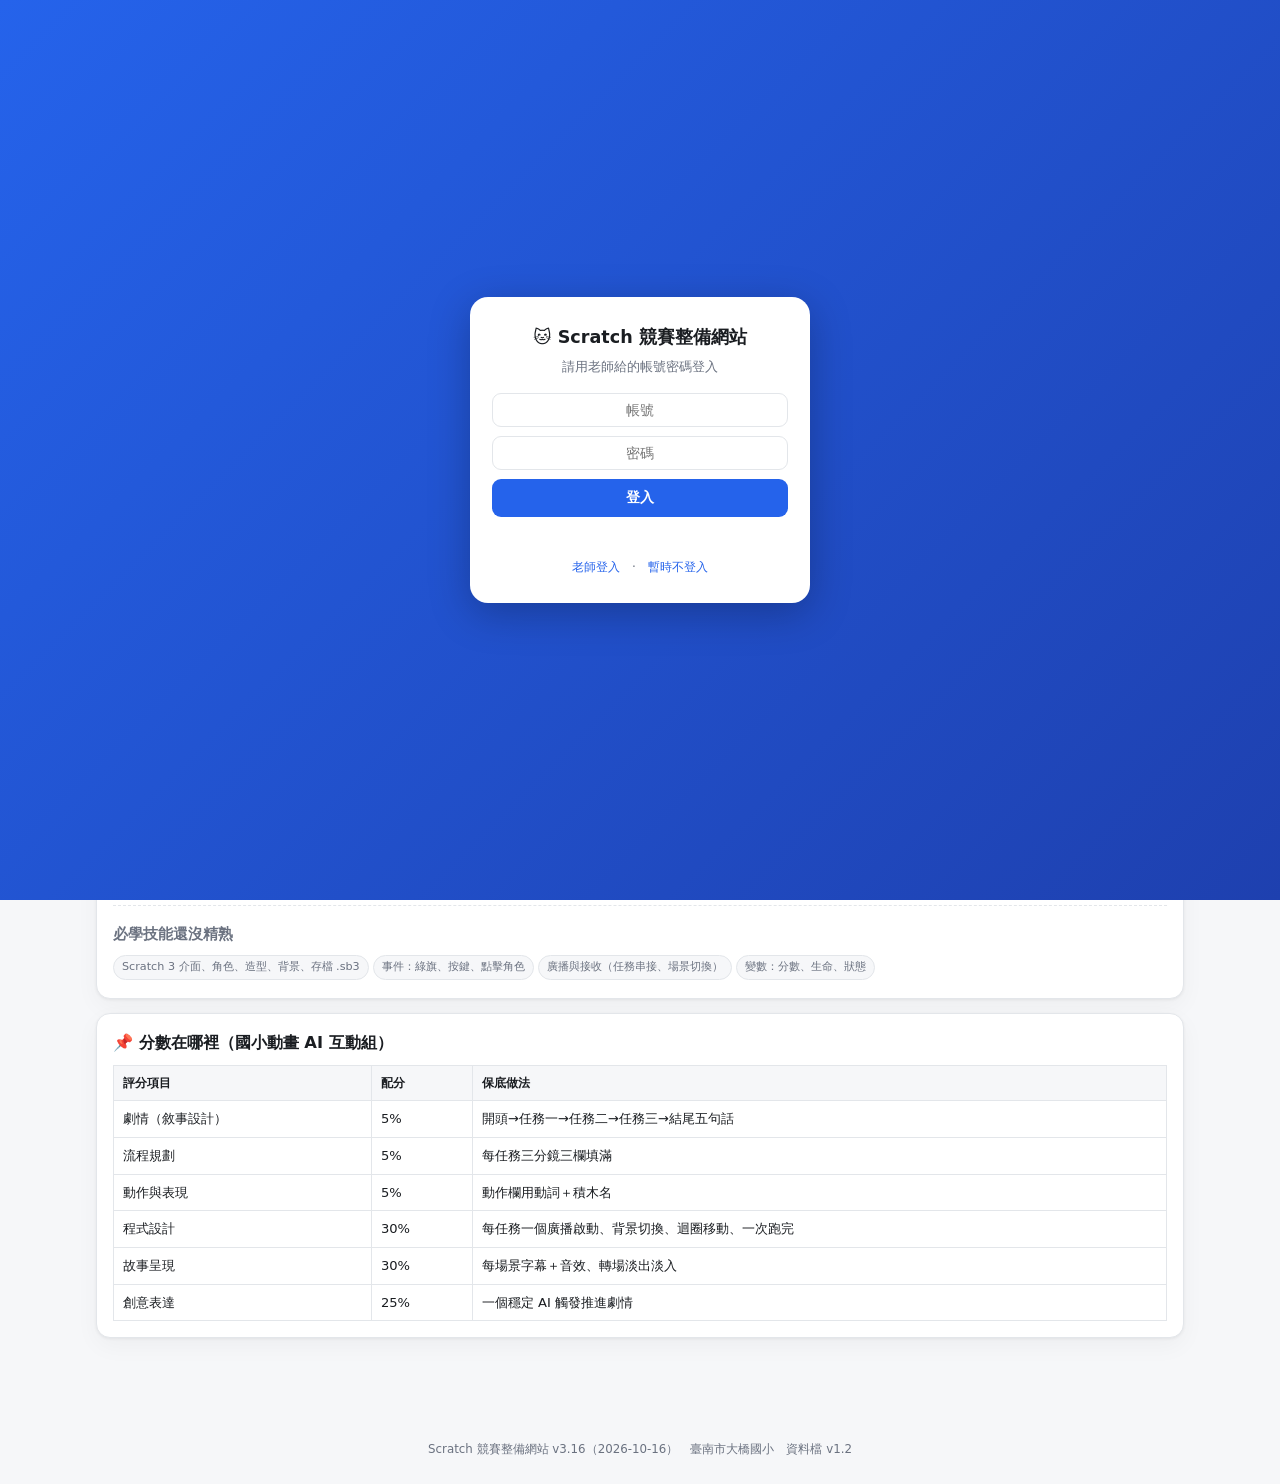
==== commit 1ca84441: "v3.16 (2026-10-16): teacher folder (TeacherFolder.gs v1.0) — students browse/download, teacher mkdir" ====
--- a/index.html
+++ b/index.html
@@ -225,6 +225,7 @@
   <section id="tab-feat"></section>
   <section id="tab-work"></section>
   <section id="tab-upload"></section>
+  <section id="tab-tfold"></section>
   <section id="tab-skill"></section>
   <section id="tab-sites"></section>
   <section id="tab-code"></section>
@@ -256,12 +257,13 @@
 <script src="important-event.js?v=2"></script>
 <script src="resource-board.js?v=20261005-1"></script>
 <script src="past-materials.js?v=20260923-3"></script>
-<script src="work-upload.js?v=1.2-20261015"></script>
+<script src="work-upload.js?v=1.3-20261015"></script>
+<script src="teacher-folder.js?v=1.0-20261016"></script>
 <script>
 /* ===================== 設定 ===================== */
 const CONFIG = {
   GAS_URL: 'https://script.google.com/macros/s/AKfycbwOos2X-8Qha7JkASXeDWjU9P6ldM1uuHMtovFIctOSKyVXxvaNAr8lUlw9-2zLah7-/exec',
-  VERSION: 'v3.15',
+  VERSION: 'v3.16',
   DATE: '2026-10-16'
 };
 const DATA = {"version": "v1.2", "date": "2026-09-18", "title": "貓咪盃備賽檢核資料（國小動畫 AI 互動組／國小遊戲 AI 互動組）", "contest": {"year": "116", "groups": {"anim": "國小動畫 AI 互動組", "game": "國小遊戲 AI 互動組"}, "durationMin": 210, "presentationMin": 3, "software": "Scratch3-AI-1.5.2 離線版（主辦提供）", "submit": ["作品 .sb3", "程式說明文件（官方 ODT/DOCX 範本）"], "stage1": "116/04/21", "stage2": "116/04/24", "links": {"官網": "https://proj.moe.edu.tw/cat/", "最新消息": "https://proj.moe.edu.tw/cat/News.aspx?n=2108&sms=12540", "評分規準與文件格式": "https://proj.moe.edu.tw/cat/News_Content.aspx?n=2108&s=24497", "Scratch3-AI 下載": "https://proj.moe.edu.tw/cat/News_Content.aspx?n=2108&s=24379", "歷年得獎作品": "https://proj.moe.edu.tw/cat/cl.aspx?n=3127", "Stretch3 線上練習": "https://stretch3.github.io/"}, "todoTeacher": ["市賽報名截止與日期", "是否可攜帶素材檔案", "現場電腦是否有攝影機", "Scratch3-AI 內含 AI 擴充清單截圖"]}, "rubric": {"anim": [{"id": "RA1", "block": "程式說明文件", "item": "劇情（敘事設計）", "pct": 5, "top": "劇情完整流暢、角色與場景交代清楚、呈現完整故事", "base": "開頭→任務一→任務二→任務三→結尾五句話", "boost": "每句含誰、在哪、做什麼、結果", "features": ["A12"]}, {"id": "RA2", "block": "程式說明文件", "item": "流程規劃", "pct": 5, "top": "流程規劃完整、順序嚴謹、與敘事完全契合", "base": "每任務三分鏡三欄填滿", "boost": "分鏡標明廣播名／AI 觸發", "features": ["A12"]}, {"id": "RA3", "block": "程式說明文件", "item": "動作與表現", "pct": 5, "top": "每場景角色明確、動作規劃完整清楚", "base": "動作欄用動詞＋積木名", "boost": "加時間長度與音效名", "features": ["A12"]}, {"id": "RA4", "block": "動畫作品", "item": "程式設計", "pct": 30, "top": "程式結構清楚完整、動畫全程正確、運用多種控制積木（事件、廣播、迴圈、簡單條件）", "base": "每任務一個廣播啟動、背景切換、迴圈移動、一次跑完", "boost": "自訂積木、條件分支做 AI 劇情", "features": ["A02", "A03", "A07", "A11"]}, {"id": "RA5", "block": "動畫作品", "item": "故事呈現", "pct": 30, "top": "場景轉換自然流暢、節奏清楚、音效字幕美術精緻並有效輔助理解", "base": "每場景字幕＋音效、轉場淡出淡入", "boost": "配音、背景音樂、標題與片尾", "features": ["A01", "A04", "A05", "A06", "A10"]}, {"id": "RA6", "block": "動畫作品", "item": "創意表達", "pct": 25, "top": "角色場景鮮明有特色；AI 感知結果與劇情發展形成創意連動、觸發點有巧思、不同情境下反應穩定", "base": "一個穩定 AI 觸發推進劇情", "boost": "2～3 種 AI 觸發各推進一段、誤判提示", "features": ["A08", "A09"]}], "game": [{"id": "RG1", "block": "程式說明文件", "item": "遊戲目標說明", "pct": 5, "top": "遊戲目標非常清楚具體、玩家能立即理解並依任務完成操作", "base": "一句話：N 秒內…達 N 分", "boost": "加上情境理由", "features": ["G14"]}, {"id": "RG2", "block": "程式說明文件", "item": "遊戲機制設計", "pct": 10, "top": "規則與任務高度連貫且可執行、勝負條件清楚、具有明顯挑戰性", "base": "每關：操作／計分表／過關條件", "boost": "隨機、難度變化、AI 操控方式", "features": ["G14"]}, {"id": "RG3", "block": "遊戲作品", "item": "遊戲趣味性", "pct": 20, "top": "內容豐富且充滿變化、音效與美術表現精緻、具高度吸引力", "base": "每關≥3 種物件、得分/失敗音效、背景音樂", "boost": "隨機生成、加速度、連擊、震動", "features": ["G03", "G08", "G13"]}, {"id": "RG4", "block": "遊戲作品", "item": "互動平衡性", "pct": 20, "top": "互動性佳、操作順暢；AI 操控（手勢/臉部特徵點）反應靈敏且穩定、誤操作率低、與必要的傳統輸入自然搭配", "base": "一關鍵盤、一關手勢", "boost": "連續判定、冷卻、狀態顯示", "features": ["G05", "G06", "G07"]}, {"id": "RG5", "block": "遊戲作品", "item": "獨特創意性", "pct": 20, "top": "遊戲具高度創新；AI 應用設計（辨識項目選擇、觸發機制、回饋形式）具原創性且與遊戲情境高度契合", "base": "AI 動作與題目情境有關", "boost": "回饋多樣（音效＋表情＋分數動畫）", "features": ["G05"]}, {"id": "RG6", "block": "遊戲作品", "item": "功能完整性", "pct": 25, "top": "功能完整、無明顯錯誤、流程開始與結束順利", "base": "標題→說明→關一→關二→結算→排行榜→重玩全程走完", "boost": "每關過關/失敗畫面、變數歸零正確", "features": ["G01", "G02", "G04", "G09", "G10", "G11", "G12"]}]}, "features": {"anim": [{"id": "A01", "name": "標題畫面", "cond": "作品名、組員、按綠旗或點擊開始", "pri": 1}, {"id": "A02", "name": "三個任務各一個場景", "cond": "背景切換用廣播或「背景換成…時」", "pri": 1}, {"id": "A03", "name": "主角每場景有動作＋變化", "cond": "造型／大小／顏色／表情至少一種變化", "pri": 1}, {"id": "A04", "name": "每場景至少 2 句字幕，且每句字幕都有配音", "cond": "字幕（說…秒）與配音（錄音或文字轉語音）同步出現，一句字幕＝一段語音", "pri": 1}, {"id": "A05", "name": "每場景 1 個音效＋背景音樂", "cond": "音效庫或錄音皆可", "pri": 2}, {"id": "A06", "name": "場景轉場 ≥2 種", "cond": "淡出淡入／滑動／縮放", "pri": 2}, {"id": "A07", "name": "至少 1 個條件判斷劇情", "cond": "碰到 A→X，碰到 B→Y", "pri": 2}, {"id": "A08", "name": "至少 1 個 AI 觸發推進劇情", "cond": "揮手/張嘴/點頭→劇情前進，畫面有提示文字", "pri": 1}, {"id": "A09", "name": "AI 防誤判", "cond": "連續判定 N 次或冷卻 2 秒", "pri": 2}, {"id": "A10", "name": "片尾畫面", "cond": "The End／這次學到什麼（不放製作名單）", "pri": 1}, {"id": "A11", "name": "全片一次跑完不卡住", "cond": "綠旗→片尾，改完即重跑", "pri": 1}, {"id": "A12", "name": "程式說明文件填滿", "cond": "敘事 5 句＋每任務 3 分鏡", "pri": 1}], "game": [{"id": "G01", "name": "標題畫面", "cond": "作品名、開始鈕", "pri": 1}, {"id": "G02", "name": "遊戲說明畫面", "cond": "每關操作方法＋計分表＋過關條件", "pri": 1}, {"id": "G03", "name": "關卡一可玩", "cond": "倒數、操作、隨機物件、碰撞加減分、即時分數", "pri": 1}, {"id": "G04", "name": "關卡二可玩且類型不同", "cond": "例：關一收集閃避、關二拖曳分類/選擇/背包", "pri": 1}, {"id": "G05", "name": "一關用 AI 手勢操控", "cond": "手掌左右→角色左右，或握拳→動作", "pri": 1}, {"id": "G06", "name": "AI 狀態顯示", "cond": "畫面角落顯示偵測到/未偵測到＋提示", "pri": 2}, {"id": "G07", "name": "AI 防誤判＋鍵盤備援", "cond": "連續判定＋冷卻；鍵盤也能玩", "pri": 2}, {"id": "G08", "name": "每種事件有音效", "cond": "得分、扣分、過關、失敗、倒數最後 5 秒", "pri": 2}, {"id": "G09", "name": "過關/失敗畫面與重玩", "cond": "變數與分身歸零", "pri": 1}, {"id": "G10", "name": "關卡以廣播串接", "cond": "任務一結束→廣播開始任務二", "pri": 1}, {"id": "G11", "name": "結算畫面＋成果報告", "cond": "總分＋各項統計次數", "pri": 2}, {"id": "G12", "name": "排行榜前三名", "cond": "詢問姓名、清單、排序", "pri": 2}, {"id": "G13", "name": "簡單物理", "cond": "掉落加速度或碰撞反彈", "pri": 3}, {"id": "G14", "name": "程式說明文件填滿", "cond": "目標一句話＋每關任務/規則", "pri": 1}]}, "skills": [{"id": "B1", "cat": "基礎", "must": true, "name": "Scratch 3 介面、角色、造型、背景、存檔 .sb3", "why": "全部", "links": ["https://steam.oxxostudio.tw/category/scratch/info/use-scratch3.html", "https://www.junyiacademy.org/computing/root/scratch-3-m01"]}, {"id": "B2", "cat": "基礎", "must": true, "name": "事件：綠旗、按鍵、點擊角色", "why": "程式設計", "links": ["https://steam.oxxostudio.tw/category/scratch/code/events.html"]}, {"id": "B3", "cat": "基礎", "must": true, "name": "廣播與接收（任務串接、場景切換）", "why": "程式設計／功能完整性", "links": ["https://steam.oxxostudio.tw/category/scratch/example/radio-wait.html", "https://sites.google.com/dpps.tc.edu.tw/scratch/影片動畫製作/廣播與接收"]}, {"id": "B4", "cat": "基礎", "must": true, "name": "變數：分數、生命、狀態", "why": "遊戲機制", "links": ["https://2blog.ilc.edu.tw/1279/"]}, {"id": "B5", "cat": "基礎", "must": true, "name": "重複、如果／否則、等待直到", "why": "程式設計", "links": ["https://steam.oxxostudio.tw/category/scratch/index.html"]}, {"id": "B6", "cat": "基礎", "must": true, "name": "音效：音效庫、錄音、匯入、背景音樂循環", "why": "故事呈現／趣味性", "links": []}, {"id": "B7", "cat": "基礎", "must": false, "name": "自訂積木（函式）", "why": "程式設計極優", "links": []}, {"id": "B8", "cat": "基礎", "must": true, "name": "標題／說明／結尾畫面三件套", "why": "功能完整性", "links": []}, {"id": "B9", "cat": "基礎", "must": false, "name": "流程圖畫法（四種符號）", "why": "程式說明文件", "links": []}, {"id": "B10", "cat": "基礎", "must": false, "name": "3 分鐘口頭報告", "why": "決賽調分", "links": []}, {"id": "A1", "cat": "動畫", "must": true, "name": "字幕：說…秒＋字幕角色", "why": "故事呈現", "links": []}, {"id": "A2", "cat": "動畫", "must": true, "name": "轉場：淡出淡入、滑入、縮放", "why": "故事呈現", "links": ["https://www.junyiacademy.org/computing/scratch/scratch-3-m01/v/Z2YuM0XAA88", "https://www.junyiacademy.org/computing/programming/scratch/scratch-3-m01/v/Mw972ajSXtA", "http://blog.hashteacher.com/?p=1117"]}, {"id": "A3", "cat": "動畫", "must": true, "name": "角色變化：造型、尺寸、顏色效果、漸變", "why": "程式設計", "links": []}, {"id": "A4", "cat": "動畫", "must": false, "name": "背景捲動（雙背景循環）", "why": "程式設計（逛街≥30 秒）", "links": []}, {"id": "A5", "cat": "動畫", "must": false, "name": "圓形／曲線移動", "why": "114 文件題", "links": []}, {"id": "A6", "cat": "動畫", "must": true, "name": "配音：每句字幕都配語音（錄音或文字轉語音）", "why": "115 要求語音", "links": []}, {"id": "A7", "cat": "動畫", "must": false, "name": "對話節奏：廣播並等待、多角色輪流說", "why": "故事呈現", "links": ["https://steam.oxxostudio.tw/category/scratch/example/radio-wait.html"]}, {"id": "G1", "cat": "遊戲", "must": true, "name": "鍵盤／滑鼠控制角色", "why": "互動平衡性", "links": []}, {"id": "G2", "cat": "遊戲", "must": true, "name": "倒數計時器", "why": "遊戲機制", "links": ["https://steam.oxxostudio.tw/category/scratch/example/countdown-baisc.html"]}, {"id": "G3", "cat": "遊戲", "must": true, "name": "分身隨機生成物件", "why": "趣味性（亂數要求）", "links": []}, {"id": "G4", "cat": "遊戲", "must": true, "name": "碰撞判斷→加減分＋音效＋刪除分身", "why": "遊戲機制", "links": []}, {"id": "G5", "cat": "遊戲", "must": true, "name": "過關／失敗判斷、關卡切換、重玩歸零", "why": "功能完整性", "links": []}, {"id": "G6", "cat": "遊戲", "must": true, "name": "清單＋排行榜前三名", "why": "114/115 明文要求", "links": ["https://steam.oxxostudio.tw/category/scratch/example/list-sort.html", "https://steam.oxxostudio.tw/category/scratch/code/lists.html", "https://class.tn.edu.tw/modules/tad_web/news.php?WebID=1384&NewsID=13249"]}, {"id": "G7", "cat": "遊戲", "must": false, "name": "成果報告畫面", "why": "114 臺南要求", "links": []}, {"id": "G8", "cat": "遊戲", "must": false, "name": "簡單物理：重力、反彈", "why": "115 子任務二", "links": []}, {"id": "G9", "cat": "遊戲", "must": false, "name": "拖曳分類", "why": "關卡類型二", "links": []}, {"id": "G10", "cat": "遊戲", "must": false, "name": "背包／容量策略", "why": "114 任務二", "links": []}, {"id": "AI1", "cat": "AI", "must": true, "name": "開啟攝影機、看到手部／臉部特徵點", "why": "AI 基礎", "links": ["https://github.com/champierre/handpose2scratch", "https://github.com/champierre/facemesh2scratch", "https://github.com/stretch3/stretch3.github.io"]}, {"id": "AI2", "cat": "AI", "must": true, "name": "手掌 x 座標→角色 x", "why": "互動平衡性", "links": ["https://learningscratch519975251.wordpress.com/2021/04/04/stretch3-handpose2scratch-3d-fight/"]}, {"id": "AI3", "cat": "AI", "must": true, "name": "手在左／右／上→三種指令", "why": "動畫觸發、遊戲選擇", "links": []}, {"id": "AI4", "cat": "AI", "must": false, "name": "手指伸直數量→選項", "why": "選擇題關卡", "links": []}, {"id": "AI5", "cat": "AI", "must": false, "name": "張嘴／點頭（臉部特徵點距離）", "why": "吃東西、同意", "links": []}, {"id": "AI6", "cat": "AI", "must": true, "name": "防誤判：連續 N 次＋冷卻＋狀態顯示", "why": "誤操作率低", "links": []}, {"id": "AI7", "cat": "AI", "must": false, "name": "鍵盤備援", "why": "與傳統輸入搭配", "links": []}, {"id": "AI8", "cat": "AI", "must": false, "name": "視訊偵測擴充（動作量）備援", "why": "備援", "links": ["https://steam.oxxostudio.tw/category/scratch/extension/video-sensing.html", "https://steam.oxxostudio.tw/category/scratch/example/hamster-hit-video.html"]}, {"id": "AI9", "cat": "AI", "must": false, "name": "Teachable Machine 影像分類", "why": "進階", "links": ["https://medium.com/ai-for-k12/scratch-x-ai-手勢辨識專案-taco-變變變-86e939d8eea2"]}], "schedule210": [{"from": 0, "to": 15, "task": "讀題＋規劃：讀兩遍、紙本分鏡/關卡表、分工"}, {"from": 15, "to": 45, "task": "骨架：標題→各任務空場景→結尾，用廣播串起來一次跑完"}, {"from": 45, "to": 85, "task": "任務一完整（音效字幕/計分）"}, {"from": 85, "to": 125, "task": "任務二完整"}, {"from": 125, "to": 155, "task": "任務三／結算排行榜"}, {"from": 155, "to": 175, "task": "AI 觸發＋防誤判＋提示文字"}, {"from": 175, "to": 195, "task": "填程式說明文件（一人填一人測）"}, {"from": 195, "to": 210, "task": "總測試兩次、存檔命名、備份"}], "pastQuestions": [{"year": "114 全國", "group": "anim", "title": "小樹苗的奇幻校園之旅", "tags": ["三場景", "主角變化", "圓形移動", "條件分支（垃圾/肥料）"], "docQ": "說明任務一小樹苗起飛以圓形繞操場一圈如何設計"}, {"year": "114 臺南", "group": "anim", "title": "臺灣老街的記憶拼圖", "tags": ["三場景", "合照", "背景捲動≥30秒", "導覽對話", "攤位劇情"], "docQ": "三任務各一張動畫規劃流程圖"}, {"year": "115 全國", "group": "anim", "title": "護眼小幫手", "tags": ["三場景", "三種壞習慣", "語音", "配音", "故事敘述"], "docQ": "（依範本）敘事設計＋分鏡"}, {"year": "114 全國", "group": "game", "title": "地震來了-防災、避難大作戰", "tags": ["兩關不同類型", "1分/2分鐘", "加扣分", "背包容量", "排行榜前三", "語音音效"], "docQ": "分數排名方法 或 重要性分數與門檻如何決定"}, {"year": "114 臺南", "group": "game", "title": "熱蘭遮城的重建與貿易", "tags": ["1分鐘/30秒", "+5/+10/-5/-20", "+30/-15/-10", "成果報告四項", "隨機障礙", "歷史知識說明"], "docQ": "依程式說明文件回答"}, {"year": "115 全國", "group": "game", "title": "夜市美食獵人", "tags": ["兩關：反應/策略", "亂數物件", "物理加速度反彈", "音效", "分數即時顯示", "排行榜", "總分＝健康與環境負擔運算"], "docQ": "計分規則與過關條件"}], "mockPools": {"themes": ["海洋垃圾", "客家文化", "節能減碳", "交通安全", "食安", "臺灣廟宇", "登革熱防治", "校園霸凌防治", "水資源", "原住民文化", "AI 與數位公民", "颱風防災"], "scenes": ["校園操場", "教室", "市場", "海邊", "老街", "廟口", "公園", "圖書館", "廚房", "捷運站"], "actions": ["飛行", "走路", "跳躍", "繞一圈", "彎腰", "游泳", "騎車", "跑步"], "changes": ["變大", "變色", "換裝", "得到道具", "變開心", "發光", "長出翅膀"], "animTech": ["背景動起來≥30秒", "以圓形路徑移動", "語音配音", "觀眾揮手才前進（AI）", "觀眾張嘴角色才吃（AI）", "三場景需不同美術風格"], "reactionTypes": ["收集閃避（接住/躲開掉落物）", "打地鼠（點擊出現物）", "跑酷（跳過障礙）", "射擊（發射消除）"], "strategyTypes": ["拖曳分類", "選擇題問答", "背包容量策略", "配對記憶", "路線規劃"], "timeLimits": [30, 60, 90, 120], "scoreRanges": {"posMin": 2, "posMax": 30, "negMin": 5, "negMax": 20}, "mainScreenReqs": ["每關操作方法", "前三名玩家與各關得分", "目前分數即時顯示"], "gameTech": ["物件類別亂數出現", "掉落加速度", "碰撞反彈或震動", "語音說明", "其中一關以手勢操控（AI）", "兩關不得同類型"], "docQuestions": ["請畫出任務一的流程圖", "請說明分數如何統計與排名", "請說明過關門檻如何決定", "請說明某任務的角色動作如何設計", "請說明 AI 觸發如何避免誤判"], "openers": ["{theme}是我們生活中重要的議題。", "在臺灣，{theme}與每個人都息息相關。", "有一天，{hero}發現了{theme}的問題。"], "heroes": ["小橋", "阿橋機器人", "小樹", "小水滴", "貓咪偵探"]}, "docTemplates": {"anim": {"fields": ["作品名稱", "任務一 敘事設計", "任務一 分鏡1 場景/角色/動作", "任務一 分鏡2", "任務一 分鏡3", "任務二 敘事設計", "任務二 分鏡1", "任務二 分鏡2", "任務二 分鏡3", "任務三 敘事設計", "任務三 分鏡1", "任務三 分鏡2", "任務三 分鏡3"], "checks": {"敘事最少字數": 80, "分鏡三欄不空": true}}, "game": {"fields": ["題目", "玩家目標", "任務一", "規則一", "任務二", "規則二", "自增任務", "自增規則"], "checks": {"目標最多字數": 40, "規則需含關鍵字": ["操作", "分", "過關"]}}}};
@@ -412,7 +414,7 @@
   cc:{name:'CC 授權標示',cond:'在標題首頁放上 CC BY-NC-SA 圖示，大小清楚可辨識，不遮住作品名稱或開始按鈕。',pri:1,links:[{title:'下載 CC BY-NC-SA 圖示（SVG）',url:'assets/cc-by-nc-sa.svg'}]}
 };
 const TEAM_COLLAB_FEATURE={name:'兩人合作：統一廣播命名並合併單一作品',cond:'兩人先確認共用廣播名稱與分工；各自完成負責部分，匯入同一個主作品 .sb3；兩人從標題到結尾完整測試並備份。',pri:1,
-  links:[{title:'⭐ 新手版：下載範本＋兩人合在一起＋動畫換幕',url:'tutorial-merge.html?v=1.0'},{title:'兩人合作與合併作品圖解教學',url:'tutorial-collaboration.html?v=5.7'}]};
+  links:[{title:'⭐ 新手版：下載範本＋兩人合在一起＋動畫換幕',url:'tutorial-merge.html?v=1.5'},{title:'兩人合作與合併作品圖解教學',url:'tutorial-collaboration.html?v=5.7'}]};
 const FEATURE_ADJUSTMENTS={
   anim:{
     removed:new Set(['A07','A11']),
@@ -574,7 +576,7 @@
   state.guest=false;
   workCredential={account:acc,password:pw};
   state.profile={team:r.data.team||'',name:r.data.name||'',group:r.data.group||'anim'};
-  saveLocal(); showLogin(); renderAll(); renderIdbar(); cloudLoad();
+  saveLocal(); showLogin(); renderAll(); renderIdbar(); cloudLoad(); loadUploads();
   toast('歡迎，'+(maskName(r.data.name)||acc)+'！');
 }
 function liMsg(t,cls){ const e=$('#liMsg'); e.textContent=t; e.className=cls==='bad'?'bad-txt':'ok-txt'; }
@@ -583,12 +585,13 @@
   if(!confirm('要登出嗎？（這台裝置上的勾選紀錄會保留）')) return;
   state.auth=null; state.guest=false; saveLocal(); showLogin(); renderIdbar();
   workCredential=null;
+  if(typeof tfData!=='undefined'){tfData=null;tfFolderId='';}
 }
 
 /* ===================== 分頁 ===================== */
 const NAV_GROUPS=[
   ['進度與分工',[['dash','📊 儀表板'],['feat','✅ 必做功能'],['work','👥 工作分配'],['upload','📤 作品上傳'],['skill','🧩 技能樹']]],
-  ['練習資源',[['sites','🔗 常用網頁'],['code','🧱 常用程式碼'],['past','📚 歷屆題目'],['mock','🎲 模擬出題']]],
+  ['練習資源',[['tfold','📁 老師資料夾'],['sites','🔗 常用網頁'],['code','🧱 常用程式碼'],['past','📚 歷屆題目'],['mock','🎲 模擬出題']]],
   ['競賽資訊',[['rubric','🏅 評分規準'],['doc','📝 說明文件'],['time','⏱ 賽程時間']]],
   ['系統',[['set','⚙️ 設定']]]
 ];
@@ -601,6 +604,7 @@
   document.querySelectorAll('section').forEach(s=>s.classList.toggle('active',s.id==='tab-'+k));
   if(k==='work'&&(workCredential||teacherPw())&&state.profile.team) loadWorkData();
   if(k==='upload') loadUploads();
+  if(k==='tfold') loadTeacherFolder();
   window.scrollTo({top:0,behavior:'smooth'});
 }
 
@@ -670,7 +674,7 @@
         <div class="bd">
           <div class="nm">${featureDisplayId(x.id)}　${esc(x.name)}<span class="pill p${x.pri}">優先 ${x.pri}</span></div>
           <div class="cd">完成條件：${esc(x.cond)}</div>
-          <a class="lk" href="tutorial-feature.html?item=${encodeURIComponent(x.id)}&amp;v=3" target="_blank" rel="noopener">📘 看本項圖文教學</a>
+          <a class="lk" href="tutorial-feature.html?item=${encodeURIComponent(x.id)}&amp;v=4" target="_blank" rel="noopener">📘 看本項圖文教學</a>
           ${x.download?`<a class="lk" href="${esc(x.download)}" download>⬇️ 下載程式說明文件 Word 範本</a>`:''}
           ${x.id==='G10'?'<a class="lk" href="tutorial-broadcast.html?v=3.8" target="_blank" rel="noopener">🧭 看圖解教學：整個遊戲如何用廣播切換頁面</a>':''}
           ${(x.links||[]).map(link=>`<a class="lk" href="${esc(link.url)}" target="_blank" rel="noopener">🔗 ${esc(link.title)}</a>`).join('')}
